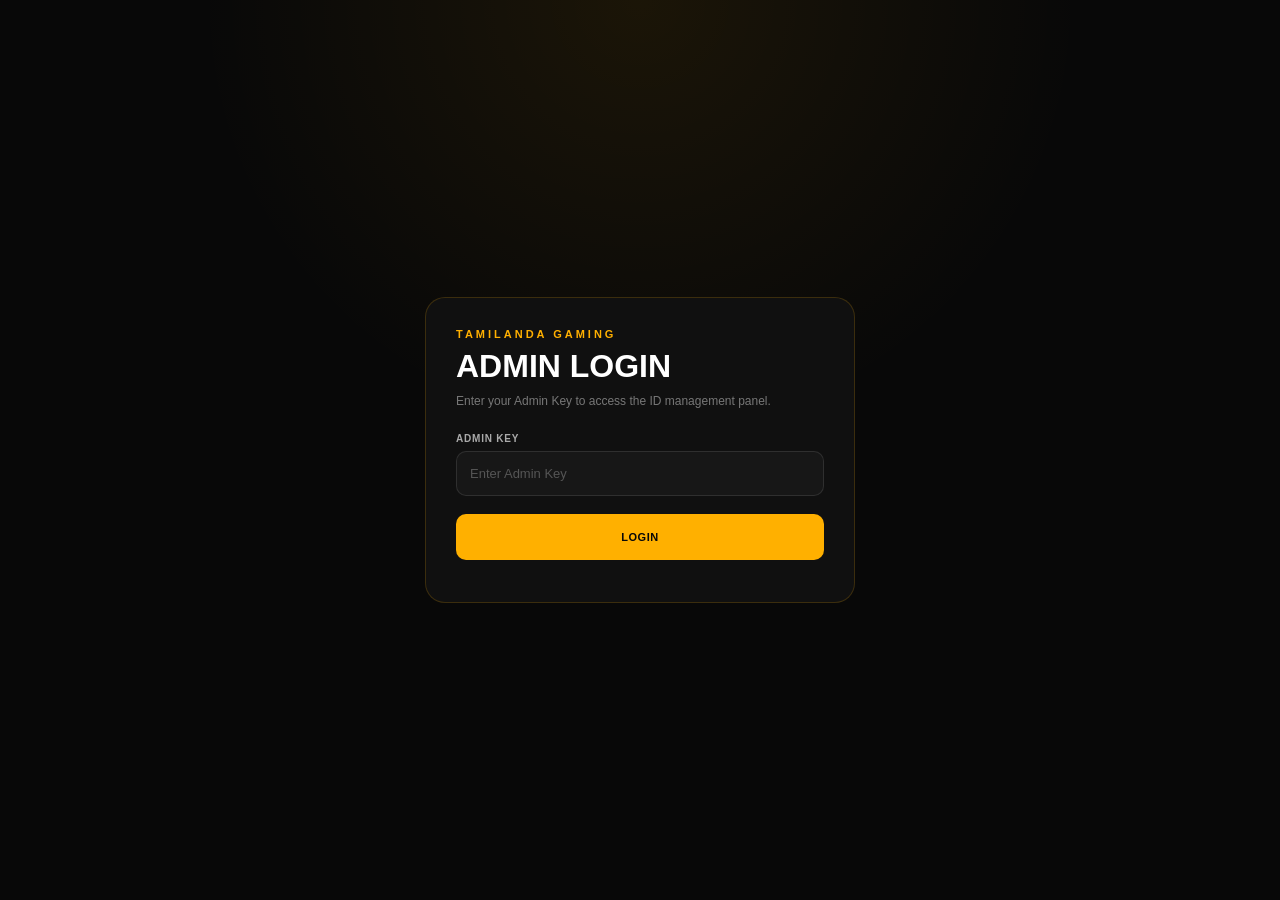
==== admin.html @ 713e5354 "Update admin.html" ====
<!DOCTYPE html>
<html lang="en">

<head>

<meta charset="UTF-8">

<meta
    name="viewport"
    content="width=device-width, initial-scale=1.0">

<title>Admin Panel | Tamilanda Gaming</title>

<style>

/* =========================================================
   RESET
========================================================= */

*{
    box-sizing:border-box;
    margin:0;
    padding:0;
}

html{
    scroll-behavior:smooth;
}

body{
    font-family:Arial,Helvetica,sans-serif;
    background:#080808;
    color:#fff;
    min-height:100vh;
}

.hidden{
    display:none!important;
}

/* =========================================================
   HEADER
========================================================= */

.admin-header{
    padding:18px 5%;

    display:flex;
    align-items:center;
    justify-content:space-between;

    background:#101010;

    border-bottom:
        1px solid rgba(255,176,0,.18);

    position:sticky;
    top:0;
    z-index:100;
}

.admin-brand{
    display:flex;
    align-items:center;
    gap:12px;
}

.admin-brand img{
    width:45px;
    height:45px;

    border-radius:50%;

    object-fit:contain;
}

.admin-brand strong{
    font-size:17px;
    letter-spacing:1px;
}

.admin-brand span{
    display:block;

    margin-top:4px;

    color:#ffb000;

    font-size:10px;
    font-weight:800;

    letter-spacing:2px;
}

.admin-title{
    color:#aaa;

    font-size:12px;
    font-weight:700;
}

/* =========================================================
   CONTAINER
========================================================= */

.admin-container{
    width:92%;
    max-width:900px;

    margin:40px auto 80px;
}

.page-heading{
    margin-bottom:30px;
}

.eyebrow{
    color:#ffb000;

    font-size:11px;
    font-weight:800;

    letter-spacing:3px;

    margin-bottom:10px;
}

h1{
    font-size:clamp(32px,6vw,55px);
    line-height:1;
}

.page-heading p{
    margin-top:12px;

    color:#777;

    font-size:13px;
    line-height:1.6;
}

/* =========================================================
   CARDS
========================================================= */

.admin-card{
    background:#101010;

    border:
        1px solid rgba(255,255,255,.08);

    border-radius:18px;

    padding:25px;

    margin-bottom:20px;
}

.card-title{
    color:#ffb000;

    font-size:12px;
    font-weight:900;

    letter-spacing:2px;

    margin-bottom:20px;
}

/* =========================================================
   FORM
========================================================= */

.form-grid{
    display:grid;

    grid-template-columns:
        repeat(2,1fr);

    gap:16px;
}

.field{
    display:flex;
    flex-direction:column;

    gap:7px;
}

label{
    color:#aaa;

    font-size:10px;
    font-weight:800;

    letter-spacing:.8px;

    text-transform:uppercase;
}

input,
select,
textarea{

    width:100%;

    border:
        1px solid rgba(255,255,255,.10);

    border-radius:10px;

    background:#171717;

    color:#fff;

    outline:none;

    font-family:inherit;
    font-size:13px;
}

input,
select{

    min-height:45px;

    padding:0 13px;
}

textarea{

    min-height:190px;

    padding:13px;

    resize:vertical;

    line-height:1.6;
}

input:focus,
select:focus,
textarea:focus{

    border-color:#ffb000;
}

input::placeholder,
textarea::placeholder{
    color:#555;
}

/* =========================================================
   STATUS SELECT
========================================================= */

.status-select{
    border-color:
        rgba(255,255,255,.12);
}

.status-select.available{
    color:#65d98a;
}

.status-select.sold{
    color:#ff7777;
}

/* =========================================================
   SHOWCASE SELECT
========================================================= */

.showcase-select{
    border-color:
        rgba(255,176,0,.25);
}

.showcase-select.yes{
    color:#ffb000;
}

.showcase-select.no{
    color:#777;
}

/* =========================================================
   IMAGE UPLOAD
========================================================= */

.image-grid{

    display:grid;

    grid-template-columns:
        repeat(3,1fr);

    gap:12px;
}

.image-box{

    padding:15px;

    border:
        1px dashed rgba(255,255,255,.12);

    border-radius:12px;

    background:#0d0d0d;
}

.image-box span{

    display:block;

    color:#777;

    font-size:9px;
    font-weight:800;

    margin-bottom:10px;
}

.image-box input[type="file"]{

    width:100%;

    min-height:auto;

    padding:8px;

    font-size:10px;

    background:#171717;

    border:
        1px solid rgba(255,255,255,.08);
}

.image-status{

    display:block;

    margin-top:8px;

    color:#666;

    font-size:9px;

    line-height:1.5;

    word-break:break-all;
}

.image-status.selected{
    color:#ffb000;
}

.image-status.uploaded{
    color:#65d98a;
}

.image-status.error{
    color:#ff7777;
}

/* =========================================================
   SHOWCASE IMAGE
========================================================= */

.showcase-image-box{

    padding:16px;

    margin-bottom:16px;

    border:
        1px dashed rgba(255,176,0,.30);

    border-radius:13px;

    background:
        rgba(255,176,0,.035);
}

.showcase-image-box > span{

    display:block;

    color:#ffb000;

    font-size:10px;
    font-weight:900;

    letter-spacing:.8px;

    margin-bottom:10px;
}

.showcase-preview{

    display:none;

    margin-top:12px;

    width:100%;

    max-height:260px;

    object-fit:cover;

    border-radius:10px;

    border:
        1px solid rgba(255,176,0,.18);
}

.showcase-preview.show{
    display:block;
}

.showcase-current{

    margin-top:9px;

    color:#65d98a;

    font-size:9px;

    line-height:1.5;

    word-break:break-all;
}

/* =========================================================
   HELP TEXT
========================================================= */

.help-text{

    margin-top:12px;

    color:#555;

    font-size:10px;

    line-height:1.7;
}

/* =========================================================
   BUTTONS
========================================================= */

.button-row{

    display:flex;

    gap:12px;

    flex-wrap:wrap;
}

button{

    min-height:46px;

    padding:0 22px;

    border-radius:10px;

    border:0;

    cursor:pointer;

    font-family:inherit;

    font-size:11px;
    font-weight:900;

    letter-spacing:.5px;
}

button:disabled{

    opacity:.5;

    cursor:not-allowed;
}

.save-btn{

    background:#ffb000;

    color:#080808;
}

.clear-btn{

    background:#1b1b1b;

    border:
        1px solid rgba(255,255,255,.10);

    color:#fff;
}

.logout-btn{

    background:#241414;

    border:
        1px solid rgba(255,60,60,.2);

    color:#ff7777;
}

/* =========================================================
   STATUS MESSAGE
========================================================= */

.status{

    margin-top:15px;

    padding:12px;

    border-radius:9px;

    background:
        rgba(255,176,0,.06);

    color:#ffb000;

    font-size:11px;

    line-height:1.5;

    display:none;

    white-space:pre-wrap;

    word-break:break-word;
}

.status.success{

    color:#65d98a;

    background:
        rgba(50,200,100,.07);
}

.status.error{

    color:#ff7777;

    background:
        rgba(255,50,50,.07);
}

/* =========================================================
   SAVED SEARCH
========================================================= */

.saved-search{

    display:flex;

    gap:10px;

    align-items:center;

    margin-bottom:12px;
}

.saved-search input{
    flex:1;
}

.saved-search-count{

    color:#777;

    font-size:11px;

    white-space:nowrap;
}

/* =========================================================
   SAVED LIST
========================================================= */

.saved-list{

    display:grid;

    gap:10px;
}

.saved-item{

    padding:15px;

    display:flex;

    align-items:center;

    justify-content:space-between;

    gap:15px;

    background:#151515;

    border:
        1px solid rgba(255,255,255,.07);

    border-radius:12px;

    transition:
        border-color .25s ease,
        transform .25s ease;
}

.saved-item:hover{

    border-color:
        rgba(255,176,0,.20);

    transform:
        translateY(-2px);
}

.saved-info{
    min-width:0;
}

.saved-info strong{

    display:block;

    font-size:13px;

    word-break:break-word;
}

.saved-info span{

    display:block;

    margin-top:5px;

    color:#777;

    font-size:10px;

    line-height:1.5;

    word-break:break-word;
}

.saved-actions{

    display:flex;

    gap:7px;

    align-items:center;

    flex-shrink:0;
}

.small-btn{

    min-height:36px;

    padding:0 13px;

    font-size:9px;
}

.edit-btn{

    background:
        rgba(255,176,0,.10);

    color:#ffb000;

    border:
        1px solid rgba(255,176,0,.2);
}

.delete-btn{

    background:
        rgba(255,50,50,.08);

    color:#ff7777;

    border:
        1px solid rgba(255,50,50,.15);
}

.visibility-btn{

    background:
        rgba(100,150,255,.08);

    color:#8db8ff;

    border:
        1px solid rgba(100,150,255,.15);
}

/* =========================================================
   BADGES
========================================================= */

.saved-status{

    display:inline-flex;

    align-items:center;

    gap:5px;

    margin-left:8px;

    padding:4px 7px;

    border-radius:6px;

    font-size:8px;
    font-weight:900;

    letter-spacing:.5px;
}

.saved-status.available{

    color:#65d98a;

    background:
        rgba(50,200,100,.08);

    border:
        1px solid rgba(50,200,100,.14);
}

.saved-status.sold{

    color:#ff7777;

    background:
        rgba(255,50,50,.08);

    border:
        1px solid rgba(255,50,50,.14);
}

.showcase-badge{

    display:inline-flex;

    margin-left:7px;

    padding:4px 7px;

    border-radius:6px;

    color:#ffb000;

    background:
        rgba(255,176,0,.08);

    border:
        1px solid rgba(255,176,0,.14);

    font-size:8px;
    font-weight:900;
}

/* =========================================================
   EMPTY
========================================================= */

.empty{

    padding:30px;

    text-align:center;

    color:#555;

    font-size:12px;
}

/* =========================================================
   REVIEWS
========================================================= */

.review-preview-box{

    display:none;

    margin-top:12px;

    padding:12px;

    border-radius:12px;

    background:#0d0d0d;

    border:
        1px solid rgba(255,255,255,.07);
}

.review-preview-box.show{
    display:block;
}

.review-preview-box img{

    display:block;

    width:100%;

    max-height:420px;

    object-fit:contain;

    border-radius:9px;

    background:#080808;
}

.review-stars{

    display:flex;

    gap:5px;

    margin-top:8px;
}

.review-star{

    font-size:25px;

    cursor:pointer;

    color:#444;

    transition:
        color .15s ease,
        transform .15s ease;
}

.review-star.active{

    color:#ffb000;

    transform:scale(1.05);
}

.review-card{

    display:flex;

    gap:15px;

    align-items:flex-start;
}

.review-thumb{

    width:80px;

    height:80px;

    flex-shrink:0;

    border-radius:9px;

    object-fit:cover;

    background:#080808;

    border:
        1px solid rgba(255,255,255,.08);
}

.review-meta{
    min-width:0;
}

.review-meta strong{

    display:block;

    font-size:13px;

    word-break:break-word;
}

.review-rating{

    margin-top:5px;

    color:#ffb000;

    font-size:12px;
}

.review-visibility{

    margin-top:5px;

    color:#65d98a;

    font-size:9px;

    font-weight:800;
}

.review-visibility.hidden-review{
    color:#777;
}

/* =========================================================
   LOGIN
========================================================= */

.login-screen{

    min-height:100vh;

    display:flex;

    align-items:center;

    justify-content:center;

    padding:20px;

    background:

        radial-gradient(
            circle at 50% 0%,
            rgba(255,176,0,.08),
            transparent 40%
        ),

        #080808;
}

.login-box{

    width:100%;

    max-width:430px;

    background:#101010;

    border:
        1px solid rgba(255,176,0,.18);

    border-radius:20px;

    padding:30px;
}

.login-box h1{

    font-size:32px;

    margin-bottom:10px;
}

.login-box p{

    color:#777;

    font-size:12px;

    line-height:1.6;

    margin-bottom:22px;
}

.login-btn{

    width:100%;

    background:#ffb000;

    color:#080808;
}

.login-status{

    margin-top:12px;

    color:#ff7777;

    font-size:11px;

    text-align:center;

    line-height:1.5;
}

/* =========================================================
   MOBILE
========================================================= */

@media(max-width:650px){

    .admin-header{

        padding:13px 4%;
    }

    .admin-title{
        display:none;
    }

    .admin-container{

        width:92%;

        margin-top:30px;
    }

    .admin-card{

        padding:18px;
    }

    .form-grid{

        grid-template-columns:1fr;
    }

    .image-grid{

        grid-template-columns:1fr;
    }

    .saved-item{

        align-items:flex-start;

        flex-direction:column;
    }

    .saved-actions{

        width:100%;
    }

    .small-btn{

        flex:1;
    }

    .review-card{

        flex-direction:column;
    }

    .review-thumb{

        width:100%;

        height:180px;
    }

    .button-row button{

        flex:1;
    }

    .saved-search{

        align-items:stretch;

        flex-direction:column;
    }

    .saved-search-count{

        text-align:right;
    }

}

</style>

</head>


<body>


<!-- =====================================================
     LOGIN SCREEN
===================================================== -->

<section
    id="loginScreen"
    class="login-screen">

    <div class="login-box">

        <div class="eyebrow">
            TAMILANDA GAMING
        </div>

        <h1>
            ADMIN LOGIN
        </h1>

        <p>
            Enter your Admin Key to access
            the ID management panel.
        </p>

        <div class="field">

            <label>
                ADMIN KEY
            </label>

            <input
                type="password"
                id="adminKey"
                placeholder="Enter Admin Key"
                autocomplete="off">

        </div>

        <br>

        <button
            class="login-btn"
            id="loginBtn">

            LOGIN

        </button>

        <div
            id="loginStatus"
            class="login-status">
        </div>

    </div>

</section>


<!-- =====================================================
     ADMIN PANEL
===================================================== -->

<div
    id="adminPanel"
    class="hidden">


<header class="admin-header">

    <div class="admin-brand">

        <img
            src="assets/ic_launcher.png"
            alt="Tamilanda Gaming">

        <div>

            <strong>
                TAMILANDA
            </strong>

            <span>
                GAMING ADMIN
            </span>

        </div>

    </div>

    <div class="admin-title">
        ID MANAGEMENT PANEL
    </div>

</header>


<main class="admin-container">


<section class="page-heading">

    <div class="eyebrow">
        TAMILANDA GAMING
    </div>

    <h1>
        ID
        <span style="color:#ffb000;">
            MANAGEMENT
        </span>
    </h1>

    <p>
        Create, edit and manage your
        Free Fire ID listings.
    </p>

</section>


<!-- =====================================================
     01 ID INFORMATION
===================================================== -->

<section class="admin-card">

<div class="card-title">
    01 — ID INFORMATION
</div>


<div class="form-grid">


<div class="field">

<label>
    ID NUMBER
</label>

<input
    type="text"
    id="idNumber"
    placeholder="001">

</div>


<div class="field">

<label>
    ID NAME
</label>

<input
    type="text"
    id="idName"
    placeholder="Golden Elite #001">

</div>


<div class="field">

<label>
    PRICE
</label>

<input
    type="number"
    id="idPrice"
    placeholder="50000">

</div>


<div class="field">

<label>
    LEVEL
</label>

<input
    type="number"
    id="idLevel"
    placeholder="90">

</div>


<div class="field">

<label>
    PRIME
</label>

<input
    type="text"
    id="idPrime"
    placeholder="8">

</div>


<div class="field">

<label>
    VAULT
</label>

<input
    type="text"
    id="idVault"
    placeholder="600+">

</div>


<div class="field">

<label>
    CATEGORY
</label>

<select id="idCategory">

    <option value="golden">
        Golden Elites
    </option>

    <option value="high">
        High Level
    </option>

    <option value="starter">
        Starter IDs
    </option>

    <option value="mid">
        Mid Range IDs
    </option>

    <option value="hot">
        Hot IDs
    </option>

</select>

</div>


<div class="field">

<label>
    BADGE
</label>

<input
    type="text"
    id="idBadge"
    placeholder="GOLDEN ELITE">

</div>


<div class="field">

<label>
    POPULAR SCORE
</label>

<input
    type="number"
    id="idPopular"
    placeholder="95">

</div>


<div class="field">

<label>
    TAGS
</label>

<input
    type="text"
    id="idTags"
    placeholder="RARE ITEMS, OLD ACCOUNT, PREMIUM">

</div>


<div class="field">

<label>
    AVAILABILITY STATUS
</label>

<select
    id="idStatus"
    class="status-select">

    <option value="available">
        🟢 AVAILABLE
    </option>

    <option value="sold">
        🔴 SOLD
    </option>

</select>

</div>


<!-- SHOWCASE -->

<div class="field">

<label>
    FEATURE ON HOMEPAGE SHOWCASE
</label>

<select
    id="idShowcase"
    class="showcase-select">

    <option value="yes">
        ⭐ YES — SHOW ON HOMEPAGE
    </option>

    <option value="no">
        NO
    </option>

</select>

</div>


</div>


<p class="help-text">

    ⭐ YES = This ID can appear in the homepage showcase slider.<br>
    ⭐ NO = This ID will not appear in the homepage showcase.

</p>

</section>


<!-- =====================================================
     02 ID IMAGES
===================================================== -->

<section class="admin-card">

<div class="card-title">
    02 — ID IMAGES
</div>


<!-- SHOWCASE HERO IMAGE -->

<div
    class="showcase-image-box">

    <span>
        ⭐ HOMEPAGE HERO SHOWCASE IMAGE
    </span>

    <input
        type="file"
        id="showcaseImageFile"
        accept="image/*">

    <small
        class="image-status"
        id="showcaseImageStatus">

        No showcase image selected

    </small>

    <img
        id="showcasePreview"
        class="showcase-preview"
        alt="Showcase Preview">

    <div
        id="showcaseCurrent"
        class="showcase-current">
    </div>

</div>


<div class="image-grid">


<div class="image-box">

<span>
    IMAGE 1 — MAIN / CARD
</span>

<input
    type="file"
    id="imageFile1"
    accept="image/*">

<small
    class="image-status"
    id="imageStatus1">

    No image selected

</small>

</div>


<div class="image-box">

<span>
    IMAGE 2
</span>

<input
    type="file"
    id="imageFile2"
    accept="image/*">

<small
    class="image-status"
    id="imageStatus2">

    No image selected

</small>

</div>


<div class="image-box">

<span>
    IMAGE 3
</span>

<input
    type="file"
    id="imageFile3"
    accept="image/*">

<small
    class="image-status"
    id="imageStatus3">

    No image selected

</small>

</div>


<div class="image-box">

<span>
    IMAGE 4
</span>

<input
    type="file"
    id="imageFile4"
    accept="image/*">

<small
    class="image-status"
    id="imageStatus4">

    No image selected

</small>

</div>


<div class="image-box">

<span>
    IMAGE 5
</span>

<input
    type="file"
    id="imageFile5"
    accept="image/*">

<small
    class="image-status"
    id="imageStatus5">

    No image selected

</small>

</div>


<div class="image-box">

<span>
    IMAGE 6
</span>

<input
    type="file"
    id="imageFile6"
    accept="image/*">

<small
    class="image-status"
    id="imageStatus6">

    No image selected

</small>

</div>


</div>


<p class="help-text">

    📷 Image 1 = Main / Card image.<br>
    📷 Image 2–6 = View ID gallery images.<br>
    ⭐ Showcase image = Homepage hero slider image.<br>
    🚀 File name, folder and GitHub path are created automatically.

</p>

</section>


<!-- =====================================================
     03 DESCRIPTION
===================================================== -->

<section class="admin-card">

<div class="card-title">
    03 — DESCRIPTION / TYPING / ABOUT
</div>

<div class="field">

<label>
    THIS ID'S DESCRIPTION
</label>

<textarea
    id="idDescription"
    placeholder="Type this particular ID's description here..."></textarea>

</div>

<p class="help-text">

    This description belongs only to this ID.

</p>

</section>


<!-- =====================================================
     04 SAVE ID
===================================================== -->

<section class="admin-card">

<div class="card-title">
    04 — SAVE ID
</div>


<div class="button-row">

<button
    class="save-btn"
    id="saveBtn">

    SAVE ID

</button>


<button
    class="clear-btn"
    id="clearBtn">

    CLEAR FORM

</button>


<button
    class="logout-btn"
    id="logoutBtn">

    LOGOUT

</button>

</div>


<div
    class="status"
    id="status">
</div>

</section>


<!-- =====================================================
     05 SAVED IDS
===================================================== -->

<section class="admin-card">

<div class="card-title">
    05 — SAVED IDS
</div>


<div class="saved-search">

<input
    type="search"
    id="savedSearch"
    placeholder="🔍 Search by ID number or ID name..."
    autocomplete="off">

<div
    class="saved-search-count"
    id="savedSearchCount">

    0 IDs

</div>

</div>


<div
    class="saved-list"
    id="savedList">

    <div class="empty">
        Loading IDs...
    </div>

</div>

</section>


<!-- =====================================================
     06 CUSTOMER REVIEWS
===================================================== -->

<section class="admin-card">

<div class="card-title">
    06 — CUSTOMER REVIEWS
</div>


<div class="form-grid">


<div class="field">

<label>
    BUYER NAME
</label>

<input
    type="text"
    id="reviewBuyerName"
    placeholder="Buyer Name">

</div>


<div class="field">

<label>
    RATING
</label>

<select id="reviewRating">

    <option value="5">
        ⭐⭐⭐⭐⭐ — 5
    </option>

    <option value="4">
        ⭐⭐⭐⭐ — 4
    </option>

    <option value="3">
        ⭐⭐⭐ — 3
    </option>

    <option value="2">
        ⭐⭐ — 2
    </option>

    <option value="1">
        ⭐ — 1
    </option>

</select>

</div>


</div>


<div
    class="field"
    style="margin-top:16px;">

<label>
    REVIEW SCREENSHOT
</label>

<input
    type="file"
    id="reviewImageFile"
    accept="image/*">

<small
    class="image-status"
    id="reviewImageStatus">

    No review screenshot selected

</small>

</div>


<div
    id="reviewPreviewBox"
    class="review-preview-box">

<img
    id="reviewPreviewImg"
    alt="Review Preview">

</div>


<div
    class="button-row"
    style="margin-top:16px;">

<button
    class="save-btn"
    id="saveReviewBtn">

    ADD REVIEW

</button>


<button
    class="clear-btn"
    id="clearReviewBtn">

    CLEAR

</button>

</div>


<div
    class="status"
    id="reviewStatus">
</div>

</section>


<!-- =====================================================
     07 SAVED REVIEWS
===================================================== -->

<section class="admin-card">

<div class="card-title">
    07 — SAVED REVIEWS
</div>


<div class="saved-search">

<input
    type="search"
    id="reviewSearch"
    placeholder="🔍 Search buyer name..."
    autocomplete="off">

<div
    class="saved-search-count"
    id="reviewSearchCount">

    0 Reviews

</div>

</div>


<div
    class="saved-list"
    id="reviewList">

    <div class="empty">
        Loading reviews...
    </div>

</div>

</section>


</main>

</div>


<script>

/* =========================================================
   WORKER
========================================================= */

const WORKER_URL =
    "https://long-glade-ef77.tamilandaoffcyt.workers.dev";


let ADMIN_KEY = "";

let editingId = null;

let allSavedIDs = [];

let savedSearchTerm = "";

let allReviews = [];

let reviewSearchTerm = "";


/* =========================================================
   API REQUEST
========================================================= */

async function apiRequest(
    path,
    options = {}
){

    const headers = {

        "Content-Type":
            "application/json",

        ...(options.headers || {})

    };


    if(ADMIN_KEY){

        headers["X-Admin-Key"] =
            ADMIN_KEY;

    }


    const response =
        await fetch(
            WORKER_URL + path,
            {
                ...options,
                headers:headers
            }
        );


    let data = {};


    try{

        data =
            await response.json();

    }catch(error){

        data = {};

    }


    if(!response.ok){

        throw new Error(

            data.details ||
            data.error ||
            `Request failed (${response.status})`

        );

    }


    return data;

}


/* =========================================================
   LOGIN
========================================================= */

document
.getElementById("loginBtn")
.addEventListener(
"click",
async function(){

    const key =
        document
        .getElementById("adminKey")
        .value
        .trim();


    const status =
        document
        .getElementById("loginStatus");


    if(!key){

        status.textContent =
            "Please enter Admin Key.";

        return;

    }


    const button =
        document
        .getElementById("loginBtn");


    button.disabled =
        true;

    button.textContent =
        "CHECKING...";


    try{

        const response =
            await fetch(
                WORKER_URL +
                "/api/admin/login",
                {
                    method:"POST",

                    headers:{
                        "Content-Type":
                            "application/json"
                    },

                    body:
                        JSON.stringify({
                            key:key
                        })
                }
            );


        let data = {};


        try{

            data =
                await response.json();

        }catch(error){

            data = {};

        }


        if(
            !response.ok ||
            !data.success
        ){

            throw new Error(

                data.details ||
                data.error ||
                "Invalid Admin Key"

            );

        }


        ADMIN_KEY =
            key;


        sessionStorage.setItem(
            "tamilanda_admin_key",
            ADMIN_KEY
        );


        document
        .getElementById("loginScreen")
        .classList
        .add("hidden");


        document
        .getElementById("adminPanel")
        .classList
        .remove("hidden");


        status.textContent =
            "";


        await loadIDs();

        await loadReviews();


    }catch(error){

        ADMIN_KEY =
            "";

        status.textContent =
            error.message ||
            "Login failed.";

    }


    button.disabled =
        false;

    button.textContent =
        "LOGIN";

});


/* =========================================================
   ENTER TO LOGIN
========================================================= */

document
.getElementById("adminKey")
.addEventListener(
"keydown",
function(event){

    if(event.key === "Enter"){

        document
        .getElementById("loginBtn")
        .click();

    }

});


/* =========================================================
   LOAD IDS
========================================================= */

async function loadIDs(){

    const list =
        document
        .getElementById("savedList");


    list.innerHTML =
        '<div class="empty">Loading IDs...</div>';


    try{

        const result =
            await apiRequest(
                "/api/ids"
            );


        const ids =
            Array.isArray(result)

                ? result

                : (
                    result.ids ||
                    result.data ||
                    []
                );


        allSavedIDs =
            ids;


        renderIDs(ids);


    }catch(error){

        list.innerHTML =

            '<div class="empty">' +

            '<strong>Failed to load IDs.</strong>' +

            '<br><br>' +

            escapeHTML(
                error.message
            ) +

            '</div>';

    }

}


/* =========================================================
   GET FORM DATA
========================================================= */

function getFormData(){

    return {

        id:
            document
            .getElementById("idNumber")
            .value
            .trim(),


        name:
            document
            .getElementById("idName")
            .value
            .trim(),


        price:
            Number(
                document
                .getElementById("idPrice")
                .value ||
                0
            ),


        level:
            Number(
                document
                .getElementById("idLevel")
                .value ||
                0
            ),


        prime:
            document
            .getElementById("idPrime")
            .value
            .trim(),


        vault:
            document
            .getElementById("idVault")
            .value
            .trim(),


        category:
            document
            .getElementById("idCategory")
            .value,


        badge:
            document
            .getElementById("idBadge")
            .value
            .trim(),


        popular:
            Number(
                document
                .getElementById("idPopular")
                .value ||
                0
            ),


        status:
            document
            .getElementById("idStatus")
            .value,


        showcase:
            document
            .getElementById("idShowcase")
            .value,


        images:[],


        description:
            document
            .getElementById("idDescription")
            .value,


        tags:
            document
            .getElementById("idTags")
            .value
            .split(",")

            .map(
                tag =>
                    tag.trim()
            )

            .filter(Boolean)

    };

}


/* =========================================================
   STATUS SELECT COLOR
========================================================= */

document
.getElementById("idStatus")
.addEventListener(
"change",
updateStatusSelectColor
);


function updateStatusSelectColor(){

    const select =
        document
        .getElementById("idStatus");


    select.classList.remove(
        "available",
        "sold"
    );


    select.classList.add(
        select.value
    );

}


/* =========================================================
   SHOWCASE SELECT COLOR
========================================================= */

document
.getElementById("idShowcase")
.addEventListener(
"change",
updateShowcaseSelectColor
);


function updateShowcaseSelectColor(){

    const select =
        document
        .getElementById("idShowcase");


    select.classList.remove(
        "yes",
        "no"
    );


    select.classList.add(
        select.value
    );

}


updateStatusSelectColor();

updateShowcaseSelectColor();


/* =========================================================
   IMAGE FILE STATUS
========================================================= */

for(
    let number = 1;
    number <= 6;
    number++
){

    document
    .getElementById(
        "imageFile" +
        number
    )
    .addEventListener(
        "change",
        function(){

            const file =
                this.files[0];


            const status =
                document
                .getElementById(
                    "imageStatus" +
                    number
                );


            if(!file){

                status.textContent =
                    "No image selected";

                status.className =
                    "image-status";

                return;

            }


            status.textContent =
                "✓ Selected: " +
                file.name;


            status.className =
                "image-status selected";

        }
    );

}


/* =========================================================
   SHOWCASE FILE STATUS + PREVIEW
========================================================= */

document
.getElementById("showcaseImageFile")
.addEventListener(
"change",
function(){

    const file =
        this.files[0];


    const status =
        document
        .getElementById(
            "showcaseImageStatus"
        );


    const preview =
        document
        .getElementById(
            "showcasePreview"
        );


    if(!file){

        status.textContent =
            "No showcase image selected";

        status.className =
            "image-status";


        preview.src =
            "";

        preview.classList.remove(
            "show"
        );

        return;

    }


    status.textContent =
        "✓ Selected: " +
        file.name;


    status.className =
        "image-status selected";


    const reader =
        new FileReader();


    reader.onload =
        function(event){

            preview.src =
                event.target.result;

            preview.classList.add(
                "show"
            );

        };


    reader.readAsDataURL(file);

});


/* =========================================================
   GET IMAGE FILE
========================================================= */

function getImageFile(
    number
){

    return document
        .getElementById(
            "imageFile" +
            number
        )
        .files[0] || null;

}


/* =========================================================
   COMPRESS IMAGE
========================================================= */

function compressImage(
    file
){

    return new Promise(
    function(resolve,reject){

        const reader =
            new FileReader();


        reader.onload =
            function(event){

                const image =
                    new Image();


                image.onload =
                    function(){

                        const maxWidth =
                            1600;

                        const maxHeight =
                            1600;


                        let width =
                            image.width;

                        let height =
                            image.height;


                        if(
                            width >
                            maxWidth
                        ){

                            height =
                                height *
                                maxWidth /
                                width;

                            width =
                                maxWidth;

                        }


                        if(
                            height >
                            maxHeight
                        ){

                            width =
                                width *
                                maxHeight /
                                height;

                            height =
                                maxHeight;

                        }


                        const canvas =
                            document
                            .createElement(
                                "canvas"
                            );


                        canvas.width =
                            Math.round(
                                width
                            );


                        canvas.height =
                            Math.round(
                                height
                            );


                        const ctx =
                            canvas
                            .getContext(
                                "2d"
                            );


                        ctx.drawImage(
                            image,
                            0,
                            0,
                            canvas.width,
                            canvas.height
                        );


                        const base64 =
                            canvas.toDataURL(
                                "image/jpeg",
                                0.82
                            );


                        resolve(
                            base64
                        );

                    };


                image.onerror =
                    function(){

                        reject(
                            new Error(
                                "Could not read image."
                            )
                        );

                    };


                image.src =
                    event.target.result;

            };


        reader.onerror =
            function(){

                reject(
                    new Error(
                        "Could not read file."
                    )
                );

            };


        reader.readAsDataURL(
            file
        );

    });

}


/* =========================================================
   UPLOAD NORMAL ID IMAGE
========================================================= */

async function uploadOneImage(
    id,
    imageNumber,
    file
){

    const status =
        document
        .getElementById(
            "imageStatus" +
            imageNumber
        );


    status.textContent =
        "Compressing image...";


    status.className =
        "image-status selected";


    const base64 =
        await compressImage(
            file
        );


    status.textContent =
        "Uploading to GitHub...";


    const result =
        await apiRequest(
            "/api/images",
            {
                method:"POST",

                body:
                    JSON.stringify({

                        id:id,

                        imageNumber:
                            imageNumber,

                        imageData:
                            base64

                    })
            }
        );


    status.textContent =
        "✓ Uploaded: " +
        result.path;


    status.className =
        "image-status uploaded";


    return result.path;

}


/* =========================================================
   UPLOAD SELECTED ID IMAGES
========================================================= */

async function uploadSelectedImages(
    id,
    existingImages
){

    const images =
        Array.isArray(
            existingImages
        )

            ? [...existingImages]

            : [];


    for(
        let number = 1;
        number <= 6;
        number++
    ){

        const file =
            getImageFile(
                number
            );


        if(!file){
            continue;
        }


        const path =
            await uploadOneImage(
                id,
                number,
                file
            );


        images[
            number - 1
        ] =
            path;

    }


    return images.filter(
        Boolean
    );

}


/* =========================================================
   UPLOAD SHOWCASE IMAGE
=========================================================

   IMPORTANT:
   This uses the dedicated Worker endpoint:

   POST /api/showcase-image

   The Worker must support this endpoint.
========================================================= */

async function uploadShowcaseImage(
    id,
    file
){

    if(!file){
        return null;
    }


    const status =
        document
        .getElementById(
            "showcaseImageStatus"
        );


    status.textContent =
        "Compressing showcase image...";


    status.className =
        "image-status selected";


    const base64 =
        await compressImage(
            file
        );


    status.textContent =
        "Uploading showcase image...";


    const result =
        await apiRequest(
            "/api/showcase-image",
            {
                method:"POST",

                body:
                    JSON.stringify({

                        id:id,

                        imageData:
                            base64

                    })
            }
        );


    status.textContent =
        "✓ Showcase uploaded: " +
        result.path;


    status.className =
        "image-status uploaded";


    return result.path;

}


/* =========================================================
   SAVE / UPDATE ID
========================================================= */

document
.getElementById("saveBtn")
.addEventListener(
"click",
async function(){

    const data =
        getFormData();


    if(!data.id){

        showStatus(
            "Please enter ID Number.",
            "error"
        );

        return;

    }


    if(!data.name){

        showStatus(
            "Please enter ID Name.",
            "error"
        );

        return;

    }


    const button =
        document
        .getElementById(
            "saveBtn"
        );


    button.disabled =
        true;


    const isEditing =
        Boolean(
            editingId
        );


    try{

        let existingImages =
            [];


        let existingShowcaseImage =
            "";


        /* =================================================
           GET EXISTING DATA
        ================================================= */

        if(isEditing){

            const oldData =
                await apiRequest(

                    "/api/ids/" +

                    encodeURIComponent(
                        editingId
                    )

                );


            existingImages =
                Array.isArray(
                    oldData.images
                )

                    ? oldData.images

                    : [];


            existingShowcaseImage =
                oldData.showcaseImage ||
                oldData.showcase_image ||
                "";

        }


        button.textContent =
            "SAVING DATA...";


        /* =================================================
           NEW ID
        ================================================= */

        if(!isEditing){

            await apiRequest(
                "/api/ids",
                {
                    method:"POST",

                    body:
                        JSON.stringify(
                            data
                        )
                }
            );

        }


        /* =================================================
           NORMAL IMAGES
        ================================================= */

        const hasImages =
            [1,2,3,4,5,6]
            .some(
                number =>
                    getImageFile(
                        number
                    )
            );


        if(hasImages){

            button.textContent =
                "UPLOADING IMAGES...";


            data.images =
                await uploadSelectedImages(
                    data.id,
                    existingImages
                );

        }else{

            data.images =
                existingImages;

        }


        /* =================================================
           SHOWCASE IMAGE
        ================================================= */

        const showcaseFile =
            document
            .getElementById(
                "showcaseImageFile"
            )
            .files[0] || null;


        if(showcaseFile){

            button.textContent =
                "UPLOADING SHOWCASE...";


            const showcasePath =
                await uploadShowcaseImage(
                    data.id,
                    showcaseFile
                );


            if(showcasePath){

                data.showcaseImage =
                    showcasePath;

            }

        }else{

            data.showcaseImage =
                existingShowcaseImage;

        }


        /* =================================================
           UPDATE DATABASE
        ================================================= */

        if(isEditing){

            await apiRequest(

                "/api/ids/" +

                encodeURIComponent(
                    editingId
                ),

                {
                    method:"PUT",

                    body:
                        JSON.stringify(
                            data
                        )
                }

            );

        }else{

            await apiRequest(

                "/api/ids/" +

                encodeURIComponent(
                    data.id
                ),

                {
                    method:"PUT",

                    body:
                        JSON.stringify(
                            data
                        )
                }

            );

        }


        showStatus(

            isEditing

                ? "✓ ID updated successfully!"

                : "✓ ID saved successfully!",

            "success"

        );


        clearForm();


        await loadIDs();


    }catch(error){

        console.error(
            error
        );


        showStatus(

            "SAVE FAILED\n\n" +
            error.message,

            "error"

        );

    }


    button.disabled =
        false;


    button.textContent =
        "SAVE ID";

});


/* =========================================================
   EDIT ID
========================================================= */

async function editID(
    id
){

    try{

        const data =
            await apiRequest(

                "/api/ids/" +

                encodeURIComponent(
                    id
                )

            );


        editingId =
            id;


        document
        .getElementById("idNumber")
        .value =
            data.id || id;


        document
        .getElementById("idName")
        .value =
            data.name || "";


        document
        .getElementById("idPrice")
        .value =
            data.price || "";


        document
        .getElementById("idLevel")
        .value =
            data.level || "";


        document
        .getElementById("idPrime")
        .value =
            data.prime || "";


        document
        .getElementById("idVault")
        .value =
            data.vault || "";


        document
        .getElementById("idCategory")
        .value =
            data.category ||
            "golden";


        document
        .getElementById("idBadge")
        .value =
            data.badge || "";


        document
        .getElementById("idPopular")
        .value =
            data.popular ||
            data.popularScore ||
            "";


        document
        .getElementById("idStatus")
        .value =
            data.status ||
            "available";


        document
        .getElementById("idShowcase")
        .value =
            data.showcase ||
            "no";


        document
        .getElementById("idDescription")
        .value =
            data.description ||
            "";


        document
        .getElementById("idTags")
        .value =

            Array.isArray(
                data.tags
            )

                ? data.tags.join(", ")

                : "";


        updateStatusSelectColor();

        updateShowcaseSelectColor();


        /* =================================================
           NORMAL IMAGE STATUS
        ================================================= */

        for(
            let number = 1;
            number <= 6;
            number++
        ){

            const status =
                document
                .getElementById(
                    "imageStatus" +
                    number
                );


            const path =
                data.images?.[
                    number - 1
                ];


            document
            .getElementById(
                "imageFile" +
                number
            )
            .value =
                "";


            if(path){

                status.textContent =
                    "Current: " +
                    path;


                status.className =
                    "image-status uploaded";

            }else{

                status.textContent =
                    "No image uploaded";


                status.className =
                    "image-status";

            }

        }


        /* =================================================
           SHOWCASE CURRENT IMAGE
        ================================================= */

        document
        .getElementById(
            "showcaseImageFile"
        )
        .value =
            "";


        const showcaseStatus =
            document
            .getElementById(
                "showcaseImageStatus"
            );


        const showcaseCurrent =
            document
            .getElementById(
                "showcaseCurrent"
            );


        const showcasePreview =
            document
            .getElementById(
                "showcasePreview"
            );


        showcasePreview.src =
            "";

        showcasePreview.classList.remove(
            "show"
        );


        const showcasePath =
            data.showcaseImage ||
            data.showcase_image ||
            "";


        if(showcasePath){

            showcaseStatus.textContent =
                "Current showcase image exists";


            showcaseStatus.className =
                "image-status uploaded";


            showcaseCurrent.textContent =
                "Current: " +
                showcasePath;

        }else{

            showcaseStatus.textContent =
                "No showcase image uploaded";


            showcaseStatus.className =
                "image-status";


            showcaseCurrent.textContent =
                "";

        }


        document
        .getElementById("saveBtn")
        .textContent =
            "UPDATE ID";


        window.scrollTo({

            top:0,

            behavior:"smooth"

        });


    }catch(error){

        showStatus(

            error.message ||
            "Failed to load ID.",

            "error"

        );

    }

}


/* =========================================================
   DELETE ID
========================================================= */

async function deleteID(
    id
){

    const confirmed =
        confirm(
            "Delete ID " +
            id +
            "?"
        );


    if(!confirmed){
        return;
    }


    try{

        await apiRequest(

            "/api/ids/" +

            encodeURIComponent(
                id
            ),

            {
                method:"DELETE"
            }

        );


        showStatus(

            "✓ ID deleted successfully.",

            "success"

        );


        await loadIDs();


    }catch(error){

        showStatus(

            error.message ||
            "Failed to delete ID.",

            "error"

        );

    }

}


/* =========================================================
   RENDER IDS
========================================================= */

function renderIDs(
    ids
){

    const list =
        document
        .getElementById(
            "savedList"
        );


    const term =
        savedSearchTerm
        .toLowerCase()
        .trim();


    const filteredIDs =
        term

            ? ids.filter(
                function(data){

                    return

                        String(
                            data.id || ""
                        )
                        .toLowerCase()
                        .includes(term)

                        ||

                        String(
                            data.name || ""
                        )
                        .toLowerCase()
                        .includes(term);

                }
            )

            : ids;


    const count =
        document
        .getElementById(
            "savedSearchCount"
        );


    count.textContent =

        filteredIDs.length +

        " ID" +

        (
            filteredIDs.length === 1
                ? ""
                : "s"
        );


    if(!filteredIDs.length){

        list.innerHTML =

            '<div class="empty">' +

            (
                term

                    ? "No matching IDs found."

                    : "No IDs added yet."
            )

            +

            '</div>';

        return;

    }


    list.innerHTML =
        "";


    filteredIDs.forEach(
    function(data){

        const item =
            document
            .createElement(
                "div"
            );


        item.className =
            "saved-item";


        const info =
            document
            .createElement(
                "div"
            );


        info.className =
            "saved-info";


        const strong =
            document
            .createElement(
                "strong"
            );


        strong.textContent =
            data.name ||
            "Unnamed ID";


        /* STATUS */

        const status =
            String(
                data.status ||
                "available"
            )
            .toLowerCase();


        const statusBadge =
            document
            .createElement(
                "span"
            );


        statusBadge.className =
            "saved-status " +

            (
                status === "sold"

                    ? "sold"

                    : "available"
            );


        statusBadge.textContent =

            status === "sold"

                ? "🔴 SOLD"

                : "🟢 AVAILABLE";


        strong.appendChild(
            statusBadge
        );


        /* SHOWCASE */

        if(
            String(
                data.showcase || ""
            )
            .toLowerCase()
            ===
            "yes"
        ){

            const showcaseBadge =
                document
                .createElement(
                    "span"
                );


            showcaseBadge.className =
                "showcase-badge";


            showcaseBadge.textContent =
                "⭐ SHOWCASE";


            strong.appendChild(
                showcaseBadge
            );

        }


        const span =
            document
            .createElement(
                "span"
            );


        span.textContent =

            "ID " +

            (data.id || "-") +

            " • ₹" +

            Number(
                data.price || 0
            )
            .toLocaleString(
                "en-IN"
            ) +

            " • Level " +

            (data.level || "-");


        info.appendChild(
            strong
        );


        info.appendChild(
            span
        );


        const actions =
            document
            .createElement(
                "div"
            );


        actions.className =
            "saved-actions";


        const edit =
            document
            .createElement(
                "button"
            );


        edit.className =
            "small-btn edit-btn";


        edit.textContent =
            "EDIT";


        edit.onclick =
            function(){

                editID(
                    data.id
                );

            };


        const del =
            document
            .createElement(
                "button"
            );


        del.className =
            "small-btn delete-btn";


        del.textContent =
            "DELETE";


        del.onclick =
            function(){

                deleteID(
                    data.id
                );

            };


        actions.appendChild(
            edit
        );


        actions.appendChild(
            del
        );


        item.appendChild(
            info
        );


        item.appendChild(
            actions
        );


        list.appendChild(
            item
        );

    });

}


/* =========================================================
   SAVED ID SEARCH
========================================================= */

document
.getElementById("savedSearch")
.addEventListener(
"input",
function(event){

    savedSearchTerm =
        event.target.value;


    renderIDs(
        allSavedIDs
    );

});


/* =========================================================
   CLEAR ID FORM
========================================================= */

document
.getElementById("clearBtn")
.addEventListener(
"click",
clearForm
);


function clearForm(){

    const ids = [

        "idNumber",
        "idName",
        "idPrice",
        "idLevel",
        "idPrime",
        "idVault",
        "idBadge",
        "idPopular",
        "idDescription",
        "idTags"

    ];


    ids.forEach(
        function(id){

            document
            .getElementById(id)
            .value =
                "";

        }
    );


    document
    .getElementById("idCategory")
    .value =
        "golden";


    document
    .getElementById("idStatus")
    .value =
        "available";


    document
    .getElementById("idShowcase")
    .value =
        "no";


    updateStatusSelectColor();

    updateShowcaseSelectColor();


    /* NORMAL IMAGES */

    for(
        let number = 1;
        number <= 6;
        number++
    ){

        document
        .getElementById(
            "imageFile" +
            number
        )
        .value =
            "";


        const status =
            document
            .getElementById(
                "imageStatus" +
                number
            );


        status.textContent =
            "No image selected";


        status.className =
            "image-status";

    }


    /* SHOWCASE */

    document
    .getElementById(
        "showcaseImageFile"
    )
    .value =
        "";


    document
    .getElementById(
        "showcaseImageStatus"
    )
    .textContent =
        "No showcase image selected";


    document
    .getElementById(
        "showcaseImageStatus"
    )
    .className =
        "image-status";


    document
    .getElementById(
        "showcaseCurrent"
    )
    .textContent =
        "";


    const preview =
        document
        .getElementById(
            "showcasePreview"
        );


    preview.src =
        "";

    preview.classList.remove(
        "show"
    );


    editingId =
        null;


    document
    .getElementById("saveBtn")
    .textContent =
        "SAVE ID";

}


/* =========================================================
   LOGOUT
========================================================= */

document
.getElementById("logoutBtn")
.addEventListener(
"click",
function(){

    ADMIN_KEY =
        "";


    sessionStorage.removeItem(
        "tamilanda_admin_key"
    );


    location.reload();

});


/* =========================================================
   STATUS MESSAGE
========================================================= */

function showStatus(
    message,
    type = ""
){

    const status =
        document
        .getElementById(
            "status"
        );


    status.textContent =
        message;


    status.className =
        "status " +
        type;


    status.style.display =
        "block";

}


/* =========================================================
   REVIEW IMAGE PREVIEW
========================================================= */

document
.getElementById("reviewImageFile")
.addEventListener(
"change",
function(){

    const file =
        this.files[0];


    const status =
        document
        .getElementById(
            "reviewImageStatus"
        );


    const box =
        document
        .getElementById(
            "reviewPreviewBox"
        );


    const preview =
        document
        .getElementById(
            "reviewPreviewImg"
        );


    if(!file){

        status.textContent =
            "No review screenshot selected";


        status.className =
            "image-status";


        box.classList.remove(
            "show"
        );


        preview.src =
            "";

        return;

    }


    status.textContent =
        "✓ Selected: " +
        file.name;


    status.className =
        "image-status selected";


    const reader =
        new FileReader();


    reader.onload =
        function(event){

            preview.src =
                event.target.result;


            box.classList.add(
                "show"
            );

        };


    reader.readAsDataURL(
        file
    );

});


/* =========================================================
   SAVE REVIEW
========================================================= */

document
.getElementById("saveReviewBtn")
.addEventListener(
"click",
async function(){

    const buyerName =
        document
        .getElementById(
            "reviewBuyerName"
        )
        .value
        .trim();


    const rating =
        Number(
            document
            .getElementById(
                "reviewRating"
            )
            .value
        );


    const file =
        document
        .getElementById(
            "reviewImageFile"
        )
        .files[0] || null;


    if(!buyerName){

        showReviewStatus(
            "Please enter Buyer Name.",
            "error"
        );

        return;

    }


    if(!file){

        showReviewStatus(
            "Please select Review Screenshot.",
            "error"
        );

        return;

    }


    const button =
        document
        .getElementById(
            "saveReviewBtn"
        );


    button.disabled =
        true;


    button.textContent =
        "UPLOADING...";


    try{

        /* ===============================================
           COMPRESS REVIEW IMAGE
        =============================================== */

        const imageData =
            await compressImage(
                file
            );


        /* ===============================================
           UPLOAD REVIEW IMAGE
        =============================================== */

        const imageResult =
            await apiRequest(
                "/api/reviews/images",
                {
                    method:"POST",

                    body:
                        JSON.stringify({

                            imageData:
                                imageData

                        })
                }
            );


        const imagePath =
            imageResult.path ||
            imageResult.url ||
            imageResult.image ||
            "";


        if(!imagePath){

            throw new Error(
                "Review image upload did not return a path."
            );

        }


        button.textContent =
            "SAVING REVIEW...";


        /* ===============================================
           SAVE REVIEW DATA
        =============================================== */

        await apiRequest(
            "/api/reviews",
            {
                method:"POST",

                body:
                    JSON.stringify({

                        buyerName:
                            buyerName,

                        rating:
                            rating,

                        image:
                            imagePath

                    })
            }
        );


        showReviewStatus(
            "✓ Review added successfully!",
            "success"
        );


        clearReviewForm();


        await loadReviews();


    }catch(error){

        console.error(
            error
        );


        showReviewStatus(
            "REVIEW SAVE FAILED\n\n" +
            error.message,
            "error"
        );

    }


    button.disabled =
        false;


    button.textContent =
        "ADD REVIEW";

});


/* =========================================================
   LOAD REVIEWS
========================================================= */

async function loadReviews(){

    const list =
        document
        .getElementById(
            "reviewList"
        );


    if(!list){
        return;
    }


    list.innerHTML =
        '<div class="empty">Loading reviews...</div>';


    try{

        const result =
            await apiRequest(
                "/api/reviews"
            );


        const reviews =
            Array.isArray(result)

                ? result

                : (
                    result.reviews ||
                    result.data ||
                    []
                );


        allReviews =
            reviews;


        renderReviews(
            reviews
        );


    }catch(error){

        allReviews =
            [];


        list.innerHTML =

            '<div class="empty">' +

            '<strong>Failed to load reviews.</strong>' +

            '<br><br>' +

            escapeHTML(
                error.message
            ) +

            '</div>';

    }

}


/* =========================================================
   RENDER REVIEWS
========================================================= */

function renderReviews(
    reviews
){

    const list =
        document
        .getElementById(
            "reviewList"
        );


    const term =
        reviewSearchTerm
        .toLowerCase()
        .trim();


    const filtered =
        term

            ? reviews.filter(
                function(review){

                    return String(
                        review.buyerName ||
                        review.buyer_name ||
                        review.name ||
                        ""
                    )
                    .toLowerCase()
                    .includes(term);

                }
            )

            : reviews;


    document
    .getElementById(
        "reviewSearchCount"
    )
    .textContent =

        filtered.length +

        " Review" +

        (
            filtered.length === 1
                ? ""
                : "s"
        );


    if(!filtered.length){

        list.innerHTML =

            '<div class="empty">' +

            (
                term
                    ? "No matching reviews found."
                    : "No reviews added yet."
            )

            +

            '</div>';

        return;

    }


    list.innerHTML =
        "";


    filtered.forEach(
    function(review){

        const item =
            document
            .createElement(
                "div"
            );


        item.className =
            "saved-item";


        const card =
            document
            .createElement(
                "div"
            );


        card.className =
            "review-card";


        const image =
            document
            .createElement(
                "img"
            );


        image.className =
            "review-thumb";


        image.alt =
            "Buyer Review";


        const imagePath =
            review.image ||
            review.imagePath ||
            review.image_url ||
            review.url ||
            "";


        image.src =
            imagePath;


        image.onerror =
            function(){

                image.style.display =
                    "none";

            };


        const meta =
            document
            .createElement(
                "div"
            );


        meta.className =
            "review-meta";


        const name =
            document
            .createElement(
                "strong"
            );


        name.textContent =

            review.buyerName ||
            review.buyer_name ||
            review.name ||
            "Buyer";


        const rating =
            Number(
                review.rating || 0
            );


        const stars =
            document
            .createElement(
                "div"
            );


        stars.className =
            "review-rating";


        stars.textContent =

            "★".repeat(
                Math.max(
                    0,
                    Math.min(
                        5,
                        rating
                    )
                )
            )

            +

            "☆".repeat(
                Math.max(
                    0,
                    5 -
                    Math.min(
                        5,
                        rating
                    )
                )
            );


        const visible =
            review.visible !== false &&
            review.visibility !== false &&
            String(
                review.status || ""
            ).toLowerCase()
            !==
            "hidden";


        const visibility =
            document
            .createElement(
                "div"
            );


        visibility.className =
            "review-visibility" +

            (
                visible
                    ? ""
                    : " hidden-review"
            );


        visibility.textContent =

            visible
                ? "● VISIBLE ON WEBSITE"
                : "● HIDDEN FROM WEBSITE";


        meta.appendChild(
            name
        );

        meta.appendChild(
            stars
        );

        meta.appendChild(
            visibility
        );


        card.appendChild(
            image
        );

        card.appendChild(
            meta
        );


        const actions =
            document
            .createElement(
                "div"
            );


        actions.className =
            "saved-actions";


        const visibilityButton =
            document
            .createElement(
                "button"
            );


        visibilityButton.className =
            "small-btn visibility-btn";


        visibilityButton.textContent =

            visible
                ? "HIDE"
                : "SHOW";


        visibilityButton.onclick =
            function(){

                toggleReviewVisibility(
                    review
                );

            };


        const del =
            document
            .createElement(
                "button"
            );


        del.className =
            "small-btn delete-btn";


        del.textContent =
            "DELETE";


        del.onclick =
            function(){

                deleteReview(
                    review
                );

            };


        actions.appendChild(
            visibilityButton
        );


        actions.appendChild(
            del
        );


        item.appendChild(
            card
        );


        item.appendChild(
            actions
        );


        list.appendChild(
            item
        );

    });

}


/* =========================================================
   REVIEW SEARCH
========================================================= */

document
.getElementById("reviewSearch")
.addEventListener(
"input",
function(event){

    reviewSearchTerm =
        event.target.value;


    renderReviews(
        allReviews
    );

});


/* =========================================================
   TOGGLE REVIEW VISIBILITY
========================================================= */

async function toggleReviewVisibility(
    review
){

    const id =
        review.id ||
        review._id;


    if(!id){

        showReviewStatus(
            "Review ID not found.",
            "error"
        );

        return;

    }


    const currentlyVisible =
        review.visible !== false &&
        review.visibility !== false &&
        String(
            review.status || ""
        ).toLowerCase()
        !==
        "hidden";


    try{

        await apiRequest(

            "/api/reviews/" +

            encodeURIComponent(
                id
            ) +

            "/visibility",

            {
                method:"PUT",

                body:
                    JSON.stringify({

                        visible:
                            !currentlyVisible

                    })
            }

        );


        await loadReviews();


    }catch(error){

        showReviewStatus(
            error.message ||
            "Failed to update review visibility.",
            "error"
        );

    }

}


/* =========================================================
   DELETE REVIEW
========================================================= */

async function deleteReview(
    review
){

    const id =
        review.id ||
        review._id;


    if(!id){

        showReviewStatus(
            "Review ID not found.",
            "error"
        );

        return;

    }


    const buyer =
        review.buyerName ||
        review.buyer_name ||
        review.name ||
        "this review";


    const confirmed =
        confirm(
            "Delete review from " +
            buyer +
            "?"
        );


    if(!confirmed){
        return;
    }


    try{

        await apiRequest(

            "/api/reviews/" +

            encodeURIComponent(
                id
            ),

            {
                method:"DELETE"
            }

        );


        showReviewStatus(
            "✓ Review deleted successfully.",
            "success"
        );


        await loadReviews();


    }catch(error){

        showReviewStatus(
            error.message ||
            "Failed to delete review.",
            "error"
        );

    }

}


/* =========================================================
   CLEAR REVIEW FORM
========================================================= */

document
.getElementById("clearReviewBtn")
.addEventListener(
"click",
clearReviewForm
);


function clearReviewForm(){

    document
    .getElementById(
        "reviewBuyerName"
    )
    .value =
        "";


    document
    .getElementById(
        "reviewRating"
    )
    .value =
        "5";


    document
    .getElementById(
        "reviewImageFile"
    )
    .value =
        "";


    document
    .getElementById(
        "reviewImageStatus"
    )
    .textContent =
        "No review screenshot selected";


    document
    .getElementById(
        "reviewImageStatus"
    )
    .className =
        "image-status";


    document
    .getElementById(
        "reviewPreviewImg"
    )
    .src =
        "";


    document
    .getElementById(
        "reviewPreviewBox"
    )
    .classList
    .remove(
        "show"
    );

}


/* =========================================================
   REVIEW STATUS
========================================================= */

function showReviewStatus(
    message,
    type = ""
){

    const status =
        document
        .getElementById(
            "reviewStatus"
        );


    status.textContent =
        message;


    status.className =
        "status " +
        type;


    status.style.display =
        "block";

}


/* =========================================================
   ESCAPE HTML
========================================================= */

function escapeHTML(
    value
){

    return String(value)

        .replace(
            /&/g,
            "&amp;"
        )

        .replace(
            /</g,
            "&lt;"
        )

        .replace(
            />/g,
            "&gt;"
        )

        .replace(
            /"/g,
            "&quot;"
        )

        .replace(
            /'/g,
            "&#039;"
        );

}


/* =========================================================
   RESTORE SESSION
========================================================= */

const savedKey =
    sessionStorage.getItem(
        "tamilanda_admin_key"
    );


if(savedKey){

    ADMIN_KEY =
        savedKey;


    document
    .getElementById("loginScreen")
    .classList
    .add("hidden");


    document
    .getElementById("adminPanel")
    .classList
    .remove("hidden");


    loadIDs();

    loadReviews();

}

</script>

</body>

</html>
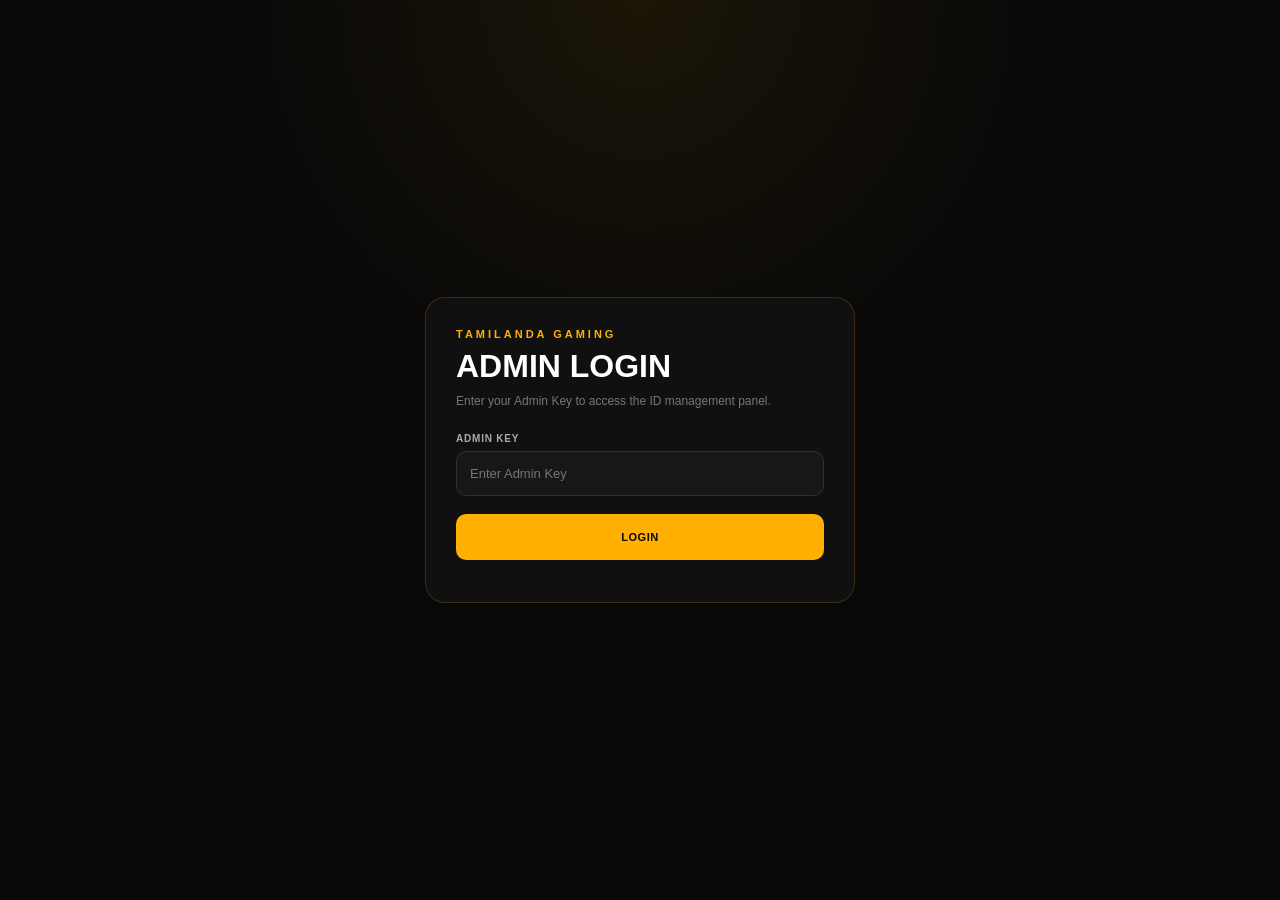
==== commit 9fa5da7a: "Update fmt.Println message from 'Hello' to 'Goodbye'" ====
--- a/admin.html
+++ b/admin.html
@@ -5,26 +5,17 @@
 
 <meta charset="UTF-8">
 
-<meta
-    name="viewport"
-    content="width=device-width, initial-scale=1.0">
+<meta name="viewport"
+      content="width=device-width, initial-scale=1.0">
 
 <title>Admin Panel | Tamilanda Gaming</title>
 
 <style>
-
-/* =========================================================
-   RESET
-========================================================= */
 
 *{
     box-sizing:border-box;
     margin:0;
     padding:0;
-}
-
-html{
-    scroll-behavior:smooth;
 }
 
 body{
@@ -38,9 +29,10 @@
     display:none!important;
 }
 
-/* =========================================================
+
+/* =========================
    HEADER
-========================================================= */
+========================= */
 
 .admin-header{
     padding:18px 5%;
@@ -99,9 +91,10 @@
     font-weight:700;
 }
 
-/* =========================================================
+
+/* =========================
    CONTAINER
-========================================================= */
+========================= */
 
 .admin-container{
     width:92%;
@@ -139,9 +132,10 @@
     line-height:1.6;
 }
 
-/* =========================================================
+
+/* =========================
    CARDS
-========================================================= */
+========================= */
 
 .admin-card{
     background:#101010;
@@ -167,9 +161,10 @@
     margin-bottom:20px;
 }
 
-/* =========================================================
+
+/* =========================
    FORM
-========================================================= */
+========================= */
 
 .form-grid{
     display:grid;
@@ -182,6 +177,7 @@
 
 .field{
     display:flex;
+
     flex-direction:column;
 
     gap:7px;
@@ -191,6 +187,7 @@
     color:#aaa;
 
     font-size:10px;
+
     font-weight:800;
 
     letter-spacing:.8px;
@@ -216,19 +213,18 @@
     outline:none;
 
     font-family:inherit;
+
     font-size:13px;
 }
 
 input,
 select{
-
     min-height:45px;
 
     padding:0 13px;
 }
 
 textarea{
-
     min-height:190px;
 
     padding:13px;
@@ -241,18 +237,13 @@
 input:focus,
 select:focus,
 textarea:focus{
-
     border-color:#ffb000;
 }
 
-input::placeholder,
-textarea::placeholder{
-    color:#555;
-}
-
-/* =========================================================
+
+/* =========================
    STATUS SELECT
-========================================================= */
+========================= */
 
 .status-select{
     border-color:
@@ -267,29 +258,12 @@
     color:#ff7777;
 }
 
-/* =========================================================
-   SHOWCASE SELECT
-========================================================= */
-
-.showcase-select{
-    border-color:
-        rgba(255,176,0,.25);
-}
-
-.showcase-select.yes{
-    color:#ffb000;
-}
-
-.showcase-select.no{
-    color:#777;
-}
-
-/* =========================================================
+
+/* =========================
    IMAGE UPLOAD
-========================================================= */
+========================= */
 
 .image-grid{
-
     display:grid;
 
     grid-template-columns:
@@ -317,6 +291,7 @@
     color:#777;
 
     font-size:9px;
+
     font-weight:800;
 
     margin-bottom:10px;
@@ -365,110 +340,39 @@
     color:#ff7777;
 }
 
-/* =========================================================
-   SHOWCASE IMAGE
-========================================================= */
-
-.showcase-image-box{
-
-    padding:16px;
-
-    margin-bottom:16px;
-
-    border:
-        1px dashed rgba(255,176,0,.30);
-
-    border-radius:13px;
-
-    background:
-        rgba(255,176,0,.035);
-}
-
-.showcase-image-box > span{
-
-    display:block;
-
-    color:#ffb000;
+.help-text{
+
+    margin-top:12px;
+
+    color:#555;
 
     font-size:10px;
-    font-weight:900;
-
-    letter-spacing:.8px;
-
-    margin-bottom:10px;
-}
-
-.showcase-preview{
-
-    display:none;
-
-    margin-top:12px;
-
-    width:100%;
-
-    max-height:260px;
-
-    object-fit:cover;
+
+    line-height:1.7;
+}
+
+
+/* =========================
+   BUTTONS
+========================= */
+
+.button-row{
+
+    display:flex;
+
+    gap:12px;
+
+    flex-wrap:wrap;
+}
+
+button{
+
+    min-height:46px;
+
+    padding:0 22px;
 
     border-radius:10px;
 
-    border:
-        1px solid rgba(255,176,0,.18);
-}
-
-.showcase-preview.show{
-    display:block;
-}
-
-.showcase-current{
-
-    margin-top:9px;
-
-    color:#65d98a;
-
-    font-size:9px;
-
-    line-height:1.5;
-
-    word-break:break-all;
-}
-
-/* =========================================================
-   HELP TEXT
-========================================================= */
-
-.help-text{
-
-    margin-top:12px;
-
-    color:#555;
-
-    font-size:10px;
-
-    line-height:1.7;
-}
-
-/* =========================================================
-   BUTTONS
-========================================================= */
-
-.button-row{
-
-    display:flex;
-
-    gap:12px;
-
-    flex-wrap:wrap;
-}
-
-button{
-
-    min-height:46px;
-
-    padding:0 22px;
-
-    border-radius:10px;
-
     border:0;
 
     cursor:pointer;
@@ -476,6 +380,7 @@
     font-family:inherit;
 
     font-size:11px;
+
     font-weight:900;
 
     letter-spacing:.5px;
@@ -515,9 +420,10 @@
     color:#ff7777;
 }
 
-/* =========================================================
+
+/* =========================
    STATUS MESSAGE
-========================================================= */
+========================= */
 
 .status{
 
@@ -559,18 +465,15 @@
         rgba(255,50,50,.07);
 }
 
-/* =========================================================
-   SAVED SEARCH
-========================================================= */
+
+/* =========================
+   SAVED IDS SEARCH
+========================= */
 
 .saved-search{
-
     display:flex;
-
     gap:10px;
-
     align-items:center;
-
     margin-bottom:12px;
 }
 
@@ -579,17 +482,14 @@
 }
 
 .saved-search-count{
-
     color:#777;
-
     font-size:11px;
-
     white-space:nowrap;
 }
 
-/* =========================================================
-   SAVED LIST
-========================================================= */
+/* =========================
+   SAVED IDS
+========================= */
 
 .saved-list{
 
@@ -631,17 +531,11 @@
         translateY(-2px);
 }
 
-.saved-info{
-    min-width:0;
-}
-
 .saved-info strong{
 
     display:block;
 
     font-size:13px;
-
-    word-break:break-word;
 }
 
 .saved-info span{
@@ -653,10 +547,6 @@
     color:#777;
 
     font-size:10px;
-
-    line-height:1.5;
-
-    word-break:break-word;
 }
 
 .saved-actions{
@@ -666,8 +556,6 @@
     gap:7px;
 
     align-items:center;
-
-    flex-shrink:0;
 }
 
 .small-btn{
@@ -701,20 +589,10 @@
         1px solid rgba(255,50,50,.15);
 }
 
-.visibility-btn{
-
-    background:
-        rgba(100,150,255,.08);
-
-    color:#8db8ff;
-
-    border:
-        1px solid rgba(100,150,255,.15);
-}
-
-/* =========================================================
-   BADGES
-========================================================= */
+
+/* =========================
+   SAVED STATUS BADGE
+========================= */
 
 .saved-status{
 
@@ -731,6 +609,7 @@
     border-radius:6px;
 
     font-size:8px;
+
     font-weight:900;
 
     letter-spacing:.5px;
@@ -758,32 +637,6 @@
         1px solid rgba(255,50,50,.14);
 }
 
-.showcase-badge{
-
-    display:inline-flex;
-
-    margin-left:7px;
-
-    padding:4px 7px;
-
-    border-radius:6px;
-
-    color:#ffb000;
-
-    background:
-        rgba(255,176,0,.08);
-
-    border:
-        1px solid rgba(255,176,0,.14);
-
-    font-size:8px;
-    font-weight:900;
-}
-
-/* =========================================================
-   EMPTY
-========================================================= */
-
 .empty{
 
     padding:30px;
@@ -795,141 +648,10 @@
     font-size:12px;
 }
 
-/* =========================================================
-   REVIEWS
-========================================================= */
-
-.review-preview-box{
-
-    display:none;
-
-    margin-top:12px;
-
-    padding:12px;
-
-    border-radius:12px;
-
-    background:#0d0d0d;
-
-    border:
-        1px solid rgba(255,255,255,.07);
-}
-
-.review-preview-box.show{
-    display:block;
-}
-
-.review-preview-box img{
-
-    display:block;
-
-    width:100%;
-
-    max-height:420px;
-
-    object-fit:contain;
-
-    border-radius:9px;
-
-    background:#080808;
-}
-
-.review-stars{
-
-    display:flex;
-
-    gap:5px;
-
-    margin-top:8px;
-}
-
-.review-star{
-
-    font-size:25px;
-
-    cursor:pointer;
-
-    color:#444;
-
-    transition:
-        color .15s ease,
-        transform .15s ease;
-}
-
-.review-star.active{
-
-    color:#ffb000;
-
-    transform:scale(1.05);
-}
-
-.review-card{
-
-    display:flex;
-
-    gap:15px;
-
-    align-items:flex-start;
-}
-
-.review-thumb{
-
-    width:80px;
-
-    height:80px;
-
-    flex-shrink:0;
-
-    border-radius:9px;
-
-    object-fit:cover;
-
-    background:#080808;
-
-    border:
-        1px solid rgba(255,255,255,.08);
-}
-
-.review-meta{
-    min-width:0;
-}
-
-.review-meta strong{
-
-    display:block;
-
-    font-size:13px;
-
-    word-break:break-word;
-}
-
-.review-rating{
-
-    margin-top:5px;
-
-    color:#ffb000;
-
-    font-size:12px;
-}
-
-.review-visibility{
-
-    margin-top:5px;
-
-    color:#65d98a;
-
-    font-size:9px;
-
-    font-weight:800;
-}
-
-.review-visibility.hidden-review{
-    color:#777;
-}
-
-/* =========================================================
+
+/* =========================
    LOGIN
-========================================================= */
+========================= */
 
 .login-screen{
 
@@ -1010,14 +732,14 @@
     line-height:1.5;
 }
 
-/* =========================================================
+
+/* =========================
    MOBILE
-========================================================= */
+========================= */
 
 @media(max-width:650px){
 
     .admin-header{
-
         padding:13px 4%;
     }
 
@@ -1026,73 +748,37 @@
     }
 
     .admin-container{
-
         width:92%;
 
         margin-top:30px;
     }
 
     .admin-card{
-
         padding:18px;
     }
 
     .form-grid{
-
         grid-template-columns:1fr;
     }
 
     .image-grid{
-
         grid-template-columns:1fr;
     }
 
     .saved-item{
-
         align-items:flex-start;
 
         flex-direction:column;
     }
 
     .saved-actions{
-
         width:100%;
     }
 
     .small-btn{
-
         flex:1;
     }
 
-    .review-card{
-
-        flex-direction:column;
-    }
-
-    .review-thumb{
-
-        width:100%;
-
-        height:180px;
-    }
-
-    .button-row button{
-
-        flex:1;
-    }
-
-    .saved-search{
-
-        align-items:stretch;
-
-        flex-direction:column;
-    }
-
-    .saved-search-count{
-
-        text-align:right;
-    }
-
 }
 
 </style>
@@ -1104,7 +790,7 @@
 
 
 <!-- =====================================================
-     LOGIN SCREEN
+     LOGIN
 ===================================================== -->
 
 <section
@@ -1232,7 +918,6 @@
     01 — ID INFORMATION
 </div>
 
-
 <div class="form-grid">
 
 
@@ -1395,6 +1080,10 @@
 </div>
 
 
+<!-- =====================================================
+     AVAILABILITY STATUS
+===================================================== -->
+
 <div class="field">
 
 <label>
@@ -1418,46 +1107,13 @@
 </div>
 
 
-<!-- SHOWCASE -->
-
-<div class="field">
-
-<label>
-    FEATURE ON HOMEPAGE SHOWCASE
-</label>
-
-<select
-    id="idShowcase"
-    class="showcase-select">
-
-    <option value="yes">
-        ⭐ YES — SHOW ON HOMEPAGE
-    </option>
-
-    <option value="no">
-        NO
-    </option>
-
-</select>
-
 </div>
 
-
-</div>
-
-
-<p class="help-text">
-
-    ⭐ YES = This ID can appear in the homepage showcase slider.<br>
-    ⭐ NO = This ID will not appear in the homepage showcase.
-
-</p>
-
 </section>
 
 
 <!-- =====================================================
-     02 ID IMAGES
+     02 IMAGES
 ===================================================== -->
 
 <section class="admin-card">
@@ -1467,48 +1123,13 @@
 </div>
 
 
-<!-- SHOWCASE HERO IMAGE -->
-
-<div
-    class="showcase-image-box">
-
-    <span>
-        ⭐ HOMEPAGE HERO SHOWCASE IMAGE
-    </span>
-
-    <input
-        type="file"
-        id="showcaseImageFile"
-        accept="image/*">
-
-    <small
-        class="image-status"
-        id="showcaseImageStatus">
-
-        No showcase image selected
-
-    </small>
-
-    <img
-        id="showcasePreview"
-        class="showcase-preview"
-        alt="Showcase Preview">
-
-    <div
-        id="showcaseCurrent"
-        class="showcase-current">
-    </div>
-
-</div>
-
-
 <div class="image-grid">
 
 
 <div class="image-box">
 
 <span>
-    IMAGE 1 — MAIN / CARD
+IMAGE 1 — MAIN / CARD
 </span>
 
 <input
@@ -1530,7 +1151,7 @@
 <div class="image-box">
 
 <span>
-    IMAGE 2
+IMAGE 2
 </span>
 
 <input
@@ -1552,7 +1173,7 @@
 <div class="image-box">
 
 <span>
-    IMAGE 3
+IMAGE 3
 </span>
 
 <input
@@ -1574,7 +1195,7 @@
 <div class="image-box">
 
 <span>
-    IMAGE 4
+IMAGE 4
 </span>
 
 <input
@@ -1596,7 +1217,7 @@
 <div class="image-box">
 
 <span>
-    IMAGE 5
+IMAGE 5
 </span>
 
 <input
@@ -1618,7 +1239,7 @@
 <div class="image-box">
 
 <span>
-    IMAGE 6
+IMAGE 6
 </span>
 
 <input
@@ -1643,8 +1264,9 @@
 <p class="help-text">
 
     📷 Image 1 = Main / Card image.<br>
+
     📷 Image 2–6 = View ID gallery images.<br>
-    ⭐ Showcase image = Homepage hero slider image.<br>
+
     🚀 File name, folder and GitHub path are created automatically.
 
 </p>
@@ -1684,7 +1306,7 @@
 
 
 <!-- =====================================================
-     04 SAVE ID
+     04 SAVE
 ===================================================== -->
 
 <section class="admin-card">
@@ -1693,8 +1315,8 @@
     04 — SAVE ID
 </div>
 
-
 <div class="button-row">
+
 
 <button
     class="save-btn"
@@ -1721,6 +1343,7 @@
     LOGOUT
 
 </button>
+
 
 </div>
 
@@ -1742,7 +1365,6 @@
 <div class="card-title">
     05 — SAVED IDS
 </div>
-
 
 <div class="saved-search">
 
@@ -1755,13 +1377,10 @@
 <div
     class="saved-search-count"
     id="savedSearchCount">
-
     0 IDs
-
 </div>
 
 </div>
-
 
 <div
     class="saved-list"
@@ -1776,190 +1395,17 @@
 </section>
 
 
-<!-- =====================================================
-     06 CUSTOMER REVIEWS
-===================================================== -->
-
-<section class="admin-card">
-
-<div class="card-title">
-    06 — CUSTOMER REVIEWS
+</main>
+
 </div>
 
 
-<div class="form-grid">
-
-
-<div class="field">
-
-<label>
-    BUYER NAME
-</label>
-
-<input
-    type="text"
-    id="reviewBuyerName"
-    placeholder="Buyer Name">
-
-</div>
-
-
-<div class="field">
-
-<label>
-    RATING
-</label>
-
-<select id="reviewRating">
-
-    <option value="5">
-        ⭐⭐⭐⭐⭐ — 5
-    </option>
-
-    <option value="4">
-        ⭐⭐⭐⭐ — 4
-    </option>
-
-    <option value="3">
-        ⭐⭐⭐ — 3
-    </option>
-
-    <option value="2">
-        ⭐⭐ — 2
-    </option>
-
-    <option value="1">
-        ⭐ — 1
-    </option>
-
-</select>
-
-</div>
-
-
-</div>
-
-
-<div
-    class="field"
-    style="margin-top:16px;">
-
-<label>
-    REVIEW SCREENSHOT
-</label>
-
-<input
-    type="file"
-    id="reviewImageFile"
-    accept="image/*">
-
-<small
-    class="image-status"
-    id="reviewImageStatus">
-
-    No review screenshot selected
-
-</small>
-
-</div>
-
-
-<div
-    id="reviewPreviewBox"
-    class="review-preview-box">
-
-<img
-    id="reviewPreviewImg"
-    alt="Review Preview">
-
-</div>
-
-
-<div
-    class="button-row"
-    style="margin-top:16px;">
-
-<button
-    class="save-btn"
-    id="saveReviewBtn">
-
-    ADD REVIEW
-
-</button>
-
-
-<button
-    class="clear-btn"
-    id="clearReviewBtn">
-
-    CLEAR
-
-</button>
-
-</div>
-
-
-<div
-    class="status"
-    id="reviewStatus">
-</div>
-
-</section>
-
-
-<!-- =====================================================
-     07 SAVED REVIEWS
-===================================================== -->
-
-<section class="admin-card">
-
-<div class="card-title">
-    07 — SAVED REVIEWS
-</div>
-
-
-<div class="saved-search">
-
-<input
-    type="search"
-    id="reviewSearch"
-    placeholder="🔍 Search buyer name..."
-    autocomplete="off">
-
-<div
-    class="saved-search-count"
-    id="reviewSearchCount">
-
-    0 Reviews
-
-</div>
-
-</div>
-
-
-<div
-    class="saved-list"
-    id="reviewList">
-
-    <div class="empty">
-        Loading reviews...
-    </div>
-
-</div>
-
-</section>
-
-
-</main>
-
-</div>
-
-
 <script>
 
-/* =========================================================
+
+/* =====================================================
    WORKER
-========================================================= */
+===================================================== */
 
 const WORKER_URL =
     "https://long-glade-ef77.tamilandaoffcyt.workers.dev";
@@ -1969,18 +1415,10 @@
 
 let editingId = null;
 
-let allSavedIDs = [];
-
-let savedSearchTerm = "";
-
-let allReviews = [];
-
-let reviewSearchTerm = "";
-
-
-/* =========================================================
+
+/* =====================================================
    API REQUEST
-========================================================= */
+===================================================== */
 
 async function apiRequest(
     path,
@@ -2035,7 +1473,9 @@
         throw new Error(
 
             data.details ||
+
             data.error ||
+
             `Request failed (${response.status})`
 
         );
@@ -2048,9 +1488,9 @@
 }
 
 
-/* =========================================================
+/* =====================================================
    LOGIN
-========================================================= */
+===================================================== */
 
 document
 .getElementById("loginBtn")
@@ -2096,8 +1536,10 @@
 
         const response =
             await fetch(
+
                 WORKER_URL +
                 "/api/admin/login",
+
                 {
                     method:"POST",
 
@@ -2111,6 +1553,7 @@
                             key:key
                         })
                 }
+
             );
 
 
@@ -2137,7 +1580,9 @@
             throw new Error(
 
                 data.details ||
+
                 data.error ||
+
                 "Invalid Admin Key"
 
             );
@@ -2173,8 +1618,6 @@
 
         await loadIDs();
 
-        await loadReviews();
-
 
     }catch(error){
 
@@ -2197,9 +1640,9 @@
 });
 
 
-/* =========================================================
+/* =====================================================
    ENTER TO LOGIN
-========================================================= */
+===================================================== */
 
 document
 .getElementById("adminKey")
@@ -2218,9 +1661,12 @@
 });
 
 
-/* =========================================================
+/* =====================================================
    LOAD IDS
-========================================================= */
+===================================================== */
+
+let allSavedIDs = [];
+let savedSearchTerm = "";
 
 async function loadIDs(){
 
@@ -2253,11 +1699,11 @@
                 );
 
 
-        allSavedIDs =
-            ids;
-
-
-        renderIDs(ids);
+        allSavedIDs = ids;
+
+        renderIDs(
+            ids
+        );
 
 
     }catch(error){
@@ -2281,9 +1727,9 @@
 }
 
 
-/* =========================================================
+/* =====================================================
    GET FORM DATA
-========================================================= */
+===================================================== */
 
 function getFormData(){
 
@@ -2295,13 +1741,11 @@
             .value
             .trim(),
 
-
         name:
             document
             .getElementById("idName")
             .value
             .trim(),
-
 
         price:
             Number(
@@ -2311,7 +1755,6 @@
                 0
             ),
 
-
         level:
             Number(
                 document
@@ -2320,33 +1763,28 @@
                 0
             ),
 
-
         prime:
             document
             .getElementById("idPrime")
             .value
             .trim(),
 
-
         vault:
             document
             .getElementById("idVault")
             .value
             .trim(),
 
-
         category:
             document
             .getElementById("idCategory")
             .value,
-
 
         badge:
             document
             .getElementById("idBadge")
             .value
             .trim(),
-
 
         popular:
             Number(
@@ -2356,27 +1794,17 @@
                 0
             ),
 
-
         status:
             document
             .getElementById("idStatus")
             .value,
 
-
-        showcase:
-            document
-            .getElementById("idShowcase")
-            .value,
-
-
         images:[],
-
 
         description:
             document
             .getElementById("idDescription")
             .value,
-
 
         tags:
             document
@@ -2396,23 +1824,28 @@
 }
 
 
-/* =========================================================
+/* =====================================================
    STATUS SELECT COLOR
-========================================================= */
+===================================================== */
 
 document
 .getElementById("idStatus")
 .addEventListener(
 "change",
-updateStatusSelectColor
-);
+function(){
+
+    updateStatusSelectColor();
+
+});
 
 
 function updateStatusSelectColor(){
 
     const select =
         document
-        .getElementById("idStatus");
+        .getElementById(
+            "idStatus"
+        );
 
 
     select.classList.remove(
@@ -2428,46 +1861,12 @@
 }
 
 
-/* =========================================================
-   SHOWCASE SELECT COLOR
-========================================================= */
-
-document
-.getElementById("idShowcase")
-.addEventListener(
-"change",
-updateShowcaseSelectColor
-);
-
-
-function updateShowcaseSelectColor(){
-
-    const select =
-        document
-        .getElementById("idShowcase");
-
-
-    select.classList.remove(
-        "yes",
-        "no"
-    );
-
-
-    select.classList.add(
-        select.value
-    );
-
-}
-
-
 updateStatusSelectColor();
 
-updateShowcaseSelectColor();
-
-
-/* =========================================================
-   IMAGE FILE STATUS
-========================================================= */
+
+/* =====================================================
+   FILE INPUT STATUS
+===================================================== */
 
 for(
     let number = 1;
@@ -2523,89 +1922,9 @@
 }
 
 
-/* =========================================================
-   SHOWCASE FILE STATUS + PREVIEW
-========================================================= */
-
-document
-.getElementById("showcaseImageFile")
-.addEventListener(
-"change",
-function(){
-
-    const file =
-        this.files[0];
-
-
-    const status =
-        document
-        .getElementById(
-            "showcaseImageStatus"
-        );
-
-
-    const preview =
-        document
-        .getElementById(
-            "showcasePreview"
-        );
-
-
-    if(!file){
-
-        status.textContent =
-            "No showcase image selected";
-
-        status.className =
-            "image-status";
-
-
-        preview.src =
-            "";
-
-        preview.classList.remove(
-            "show"
-        );
-
-        return;
-
-    }
-
-
-    status.textContent =
-        "✓ Selected: " +
-        file.name;
-
-
-    status.className =
-        "image-status selected";
-
-
-    const reader =
-        new FileReader();
-
-
-    reader.onload =
-        function(event){
-
-            preview.src =
-                event.target.result;
-
-            preview.classList.add(
-                "show"
-            );
-
-        };
-
-
-    reader.readAsDataURL(file);
-
-});
-
-
-/* =========================================================
+/* =====================================================
    GET IMAGE FILE
-========================================================= */
+===================================================== */
 
 function getImageFile(
     number
@@ -2621,9 +1940,9 @@
 }
 
 
-/* =========================================================
+/* =====================================================
    COMPRESS IMAGE
-========================================================= */
+===================================================== */
 
 function compressImage(
     file
@@ -2719,11 +2038,15 @@
 
 
                         ctx.drawImage(
+
                             image,
+
                             0,
                             0,
+
                             canvas.width,
                             canvas.height
+
                         );
 
 
@@ -2780,9 +2103,9 @@
 }
 
 
-/* =========================================================
-   UPLOAD NORMAL ID IMAGE
-========================================================= */
+/* =====================================================
+   UPLOAD ONE IMAGE
+===================================================== */
 
 async function uploadOneImage(
     id,
@@ -2818,7 +2141,9 @@
 
     const result =
         await apiRequest(
+
             "/api/images",
+
             {
                 method:"POST",
 
@@ -2835,6 +2160,7 @@
 
                     })
             }
+
         );
 
 
@@ -2852,9 +2178,9 @@
 }
 
 
-/* =========================================================
-   UPLOAD SELECTED ID IMAGES
-========================================================= */
+/* =====================================================
+   UPLOAD SELECTED IMAGES
+===================================================== */
 
 async function uploadSelectedImages(
     id,
@@ -2884,21 +2210,25 @@
 
 
         if(!file){
+
             continue;
+
         }
 
 
         const path =
             await uploadOneImage(
+
                 id,
+
                 number,
+
                 file
+
             );
 
 
-        images[
-            number - 1
-        ] =
+        images[number - 1] =
             path;
 
     }
@@ -2911,89 +2241,9 @@
 }
 
 
-/* =========================================================
-   UPLOAD SHOWCASE IMAGE
-=========================================================
-
-   IMPORTANT:
-   This uses the dedicated Worker endpoint:
-
-   POST /api/showcase-image
-
-   The Worker must support this endpoint.
-========================================================= */
-
-async function uploadShowcaseImage(
-    id,
-    file
-){
-
-    if(!file){
-        return null;
-    }
-
-
-    const status =
-        document
-        .getElementById(
-            "showcaseImageStatus"
-        );
-
-
-    status.textContent =
-        "Compressing showcase image...";
-
-
-    status.className =
-        "image-status selected";
-
-
-    const base64 =
-        await compressImage(
-            file
-        );
-
-
-    status.textContent =
-        "Uploading showcase image...";
-
-
-    const result =
-        await apiRequest(
-            "/api/showcase-image",
-            {
-                method:"POST",
-
-                body:
-                    JSON.stringify({
-
-                        id:id,
-
-                        imageData:
-                            base64
-
-                    })
-            }
-        );
-
-
-    status.textContent =
-        "✓ Showcase uploaded: " +
-        result.path;
-
-
-    status.className =
-        "image-status uploaded";
-
-
-    return result.path;
-
-}
-
-
-/* =========================================================
-   SAVE / UPDATE ID
-========================================================= */
+/* =====================================================
+   SAVE / UPDATE
+===================================================== */
 
 document
 .getElementById("saveBtn")
@@ -3052,21 +2302,12 @@
             [];
 
 
-        let existingShowcaseImage =
-            "";
-
-
-        /* =================================================
-           GET EXISTING DATA
-        ================================================= */
-
         if(isEditing){
 
             const oldData =
                 await apiRequest(
 
                     "/api/ids/" +
-
                     encodeURIComponent(
                         editingId
                     )
@@ -3083,12 +2324,6 @@
 
                     : [];
 
-
-            existingShowcaseImage =
-                oldData.showcaseImage ||
-                oldData.showcase_image ||
-                "";
-
         }
 
 
@@ -3096,14 +2331,16 @@
             "SAVING DATA...";
 
 
-        /* =================================================
+        /* =============================================
            NEW ID
-        ================================================= */
+        ============================================= */
 
         if(!isEditing){
 
             await apiRequest(
+
                 "/api/ids",
+
                 {
                     method:"POST",
 
@@ -3112,14 +2349,15 @@
                             data
                         )
                 }
+
             );
 
         }
 
 
-        /* =================================================
-           NORMAL IMAGES
-        ================================================= */
+        /* =============================================
+           UPLOAD IMAGES
+        ============================================= */
 
         const hasImages =
             [1,2,3,4,5,6]
@@ -3137,11 +2375,19 @@
                 "UPLOADING IMAGES...";
 
 
+            const uploadedImages =
+                await uploadSelectedImages(
+
+                    data.id,
+
+                    existingImages
+
+                );
+
+
             data.images =
-                await uploadSelectedImages(
-                    data.id,
-                    existingImages
-                );
+                uploadedImages;
+
 
         }else{
 
@@ -3151,56 +2397,15 @@
         }
 
 
-        /* =================================================
-           SHOWCASE IMAGE
-        ================================================= */
-
-        const showcaseFile =
-            document
-            .getElementById(
-                "showcaseImageFile"
-            )
-            .files[0] || null;
-
-
-        if(showcaseFile){
-
-            button.textContent =
-                "UPLOADING SHOWCASE...";
-
-
-            const showcasePath =
-                await uploadShowcaseImage(
-                    data.id,
-                    showcaseFile
-                );
-
-
-            if(showcasePath){
-
-                data.showcaseImage =
-                    showcasePath;
-
-            }
-
-        }else{
-
-            data.showcaseImage =
-                existingShowcaseImage;
-
-        }
-
-
-        /* =================================================
+        /* =============================================
            UPDATE DATABASE
-        ================================================= */
+        ============================================= */
 
         if(isEditing){
 
             await apiRequest(
 
                 "/api/ids/" +
-
                 encodeURIComponent(
                     editingId
                 ),
@@ -3221,7 +2426,6 @@
             await apiRequest(
 
                 "/api/ids/" +
-
                 encodeURIComponent(
                     data.id
                 ),
@@ -3288,9 +2492,9 @@
 });
 
 
-/* =========================================================
+/* =====================================================
    EDIT ID
-========================================================= */
+===================================================== */
 
 async function editID(
     id
@@ -3302,7 +2506,6 @@
             await apiRequest(
 
                 "/api/ids/" +
-
                 encodeURIComponent(
                     id
                 )
@@ -3371,6 +2574,10 @@
             "";
 
 
+        /* =============================================
+           STATUS
+        ============================================= */
+
         document
         .getElementById("idStatus")
         .value =
@@ -3378,24 +2585,18 @@
             "available";
 
 
-        document
-        .getElementById("idShowcase")
-        .value =
-            data.showcase ||
-            "no";
+        updateStatusSelectColor();
 
 
         document
         .getElementById("idDescription")
         .value =
-            data.description ||
-            "";
+            data.description || "";
 
 
         document
         .getElementById("idTags")
         .value =
-
             Array.isArray(
                 data.tags
             )
@@ -3404,15 +2605,6 @@
 
                 : "";
 
-
-        updateStatusSelectColor();
-
-        updateShowcaseSelectColor();
-
-
-        /* =================================================
-           NORMAL IMAGE STATUS
-        ================================================= */
 
         for(
             let number = 1;
@@ -3434,22 +2626,12 @@
                 ];
 
 
-            document
-            .getElementById(
-                "imageFile" +
-                number
-            )
-            .value =
-                "";
-
-
             if(path){
 
                 status.textContent =
                     "Current: " +
                     path;
 
-
                 status.className =
                     "image-status uploaded";
 
@@ -3458,88 +2640,10 @@
                 status.textContent =
                     "No image uploaded";
 
-
                 status.className =
                     "image-status";
 
             }
-
-        }
-
-
-        /* =================================================
-           SHOWCASE CURRENT IMAGE
-        ================================================= */
-
-        document
-        .getElementById(
-            "showcaseImageFile"
-        )
-        .value =
-            "";
-
-
-        const showcaseStatus =
-            document
-            .getElementById(
-                "showcaseImageStatus"
-            );
-
-
-        const showcaseCurrent =
-            document
-            .getElementById(
-                "showcaseCurrent"
-            );
-
-
-        const showcasePreview =
-            document
-            .getElementById(
-                "showcasePreview"
-            );
-
-
-        showcasePreview.src =
-            "";
-
-        showcasePreview.classList.remove(
-            "show"
-        );
-
-
-        const showcasePath =
-            data.showcaseImage ||
-            data.showcase_image ||
-            "";
-
-
-        if(showcasePath){
-
-            showcaseStatus.textContent =
-                "Current showcase image exists";
-
-
-            showcaseStatus.className =
-                "image-status uploaded";
-
-
-            showcaseCurrent.textContent =
-                "Current: " +
-                showcasePath;
-
-        }else{
-
-            showcaseStatus.textContent =
-                "No showcase image uploaded";
-
-
-            showcaseStatus.className =
-                "image-status";
-
-
-            showcaseCurrent.textContent =
-                "";
 
         }
 
@@ -3575,9 +2679,9 @@
 }
 
 
-/* =========================================================
-   DELETE ID
-========================================================= */
+/* =====================================================
+   DELETE
+===================================================== */
 
 async function deleteID(
     id
@@ -3592,7 +2696,9 @@
 
 
     if(!confirmed){
+
         return;
+
     }
 
 
@@ -3601,7 +2707,6 @@
         await apiRequest(
 
             "/api/ids/" +
-
             encodeURIComponent(
                 id
             ),
@@ -3641,9 +2746,9 @@
 }
 
 
-/* =========================================================
+/* =====================================================
    RENDER IDS
-========================================================= */
+===================================================== */
 
 function renderIDs(
     ids
@@ -3655,81 +2760,26 @@
             "savedList"
         );
 
-
-    const term =
-        savedSearchTerm
-        .toLowerCase()
-        .trim();
-
-
-    const filteredIDs =
-        term
-
-            ? ids.filter(
-                function(data){
-
-                    return
-
-                        String(
-                            data.id || ""
-                        )
-                        .toLowerCase()
-                        .includes(term)
-
-                        ||
-
-                        String(
-                            data.name || ""
-                        )
-                        .toLowerCase()
-                        .includes(term);
-
-                }
-            )
-
-            : ids;
-
-
-    const count =
-        document
-        .getElementById(
-            "savedSearchCount"
-        );
-
-
-    count.textContent =
-
-        filteredIDs.length +
-
-        " ID" +
-
-        (
-            filteredIDs.length === 1
-                ? ""
-                : "s"
-        );
-
+    const term = savedSearchTerm.toLowerCase().trim();
+
+    const filteredIDs = term
+        ? ids.filter(function(data){
+            return String(data.id || "").toLowerCase().includes(term) ||
+                   String(data.name || "").toLowerCase().includes(term);
+        })
+        : ids;
+
+    const count = document.getElementById("savedSearchCount");
+    if(count){
+        count.textContent = filteredIDs.length + " ID" + (filteredIDs.length === 1 ? "" : "s");
+    }
 
     if(!filteredIDs.length){
-
         list.innerHTML =
-
             '<div class="empty">' +
-
-            (
-                term
-
-                    ? "No matching IDs found."
-
-                    : "No IDs added yet."
-            )
-
-            +
-
+            (term ? 'No matching IDs found.' : 'No IDs added yet.') +
             '</div>';
-
         return;
-
     }
 
 
@@ -3774,14 +2824,15 @@
             "Unnamed ID";
 
 
-        /* STATUS */
+        /* =============================================
+           STATUS BADGE
+        ============================================= */
 
         const status =
             String(
                 data.status ||
                 "available"
-            )
-            .toLowerCase();
+            ).toLowerCase();
 
 
         const statusBadge =
@@ -3793,61 +2844,22 @@
 
         statusBadge.className =
             "saved-status " +
-
             (
                 status === "sold"
-
                     ? "sold"
-
                     : "available"
             );
 
 
         statusBadge.textContent =
-
             status === "sold"
-
                 ? "🔴 SOLD"
-
                 : "🟢 AVAILABLE";
 
 
         strong.appendChild(
             statusBadge
         );
-
-
-        /* SHOWCASE */
-
-        if(
-            String(
-                data.showcase || ""
-            )
-            .toLowerCase()
-            ===
-            "yes"
-        ){
-
-            const showcaseBadge =
-                document
-                .createElement(
-                    "span"
-                );
-
-
-            showcaseBadge.className =
-                "showcase-badge";
-
-
-            showcaseBadge.textContent =
-                "⭐ SHOWCASE";
-
-
-            strong.appendChild(
-                showcaseBadge
-            );
-
-        }
 
 
         const span =
@@ -3860,15 +2872,13 @@
         span.textContent =
 
             "ID " +
-
             (data.id || "-") +
 
             " • ₹" +
 
             Number(
                 data.price || 0
-            )
-            .toLocaleString(
+            ).toLocaleString(
                 "en-IN"
             ) +
 
@@ -3977,30 +2987,9 @@
 }
 
 
-/* =========================================================
-   SAVED ID SEARCH
-========================================================= */
-
-document
-.getElementById("savedSearch")
-.addEventListener(
-"input",
-function(event){
-
-    savedSearchTerm =
-        event.target.value;
-
-
-    renderIDs(
-        allSavedIDs
-    );
-
-});
-
-
-/* =========================================================
-   CLEAR ID FORM
-========================================================= */
+/* =====================================================
+   CLEAR FORM
+===================================================== */
 
 document
 .getElementById("clearBtn")
@@ -4033,8 +3022,7 @@
 
             document
             .getElementById(id)
-            .value =
-                "";
+            .value = "";
 
         }
     );
@@ -4046,24 +3034,16 @@
         "golden";
 
 
+    /* Default status = AVAILABLE */
+
     document
     .getElementById("idStatus")
     .value =
         "available";
 
 
-    document
-    .getElementById("idShowcase")
-    .value =
-        "no";
-
-
     updateStatusSelectColor();
 
-    updateShowcaseSelectColor();
-
-
-    /* NORMAL IMAGES */
 
     for(
         let number = 1;
@@ -4098,55 +3078,6 @@
     }
 
 
-    /* SHOWCASE */
-
-    document
-    .getElementById(
-        "showcaseImageFile"
-    )
-    .value =
-        "";
-
-
-    document
-    .getElementById(
-        "showcaseImageStatus"
-    )
-    .textContent =
-        "No showcase image selected";
-
-
-    document
-    .getElementById(
-        "showcaseImageStatus"
-    )
-    .className =
-        "image-status";
-
-
-    document
-    .getElementById(
-        "showcaseCurrent"
-    )
-    .textContent =
-        "";
-
-
-    const preview =
-        document
-        .getElementById(
-            "showcasePreview"
-        );
-
-
-    preview.src =
-        "";
-
-    preview.classList.remove(
-        "show"
-    );
-
-
     editingId =
         null;
 
@@ -4159,9 +3090,9 @@
 }
 
 
-/* =========================================================
+/* =====================================================
    LOGOUT
-========================================================= */
+===================================================== */
 
 document
 .getElementById("logoutBtn")
@@ -4172,20 +3103,18 @@
     ADMIN_KEY =
         "";
 
-
     sessionStorage.removeItem(
         "tamilanda_admin_key"
     );
 
-
     location.reload();
 
 });
 
 
-/* =========================================================
+/* =====================================================
    STATUS MESSAGE
-========================================================= */
+===================================================== */
 
 function showStatus(
     message,
@@ -4214,1021 +3143,9 @@
 }
 
 
-/* =========================================================
-   REVIEW IMAGE PREVIEW
-========================================================= */
-
-document
-.getElementById("reviewImageFile")
-.addEventListener(
-"change",
-function(){
-
-    const file =
-        this.files[0];
-
-
-    const status =
-        document
-        .getElementById(
-            "reviewImageStatus"
-        );
-
-
-    const box =
-        document
-        .getElementById(
-            "reviewPreviewBox"
-        );
-
-
-    const preview =
-        document
-        .getElementById(
-            "reviewPreviewImg"
-        );
-
-
-    if(!file){
-
-        status.textContent =
-            "No review screenshot selected";
-
-
-        status.className =
-            "image-status";
-
-
-        box.classList.remove(
-            "show"
-        );
-
-
-        preview.src =
-            "";
-
-        return;
-
-    }
-
-
-    status.textContent =
-        "✓ Selected: " +
-        file.name;
-
-
-    status.className =
-        "image-status selected";
-
-
-    const reader =
-        new FileReader();
-
-
-    reader.onload =
-        function(event){
-
-            preview.src =
-                event.target.result;
-
-
-            box.classList.add(
-                "show"
-            );
-
-        };
-
-
-    reader.readAsDataURL(
-        file
-    );
-
-});
-
-
-/* =========================================================
-   SAVE REVIEW
-========================================================= */
-
-document
-.getElementById("saveReviewBtn")
-.addEventListener(
-"click",
-async function(){
-
-    const buyerName =
-        document
-        .getElementById(
-            "reviewBuyerName"
-        )
-        .value
-        .trim();
-
-
-    const rating =
-        Number(
-            document
-            .getElementById(
-                "reviewRating"
-            )
-            .value
-        );
-
-
-    const file =
-        document
-        .getElementById(
-            "reviewImageFile"
-        )
-        .files[0] || null;
-
-
-    if(!buyerName){
-
-        showReviewStatus(
-            "Please enter Buyer Name.",
-            "error"
-        );
-
-        return;
-
-    }
-
-
-    if(!file){
-
-        showReviewStatus(
-            "Please select Review Screenshot.",
-            "error"
-        );
-
-        return;
-
-    }
-
-
-    const button =
-        document
-        .getElementById(
-            "saveReviewBtn"
-        );
-
-
-    button.disabled =
-        true;
-
-
-    button.textContent =
-        "UPLOADING...";
-
-
-    try{
-
-        /* ===============================================
-           COMPRESS REVIEW IMAGE
-        =============================================== */
-
-        const imageData =
-            await compressImage(
-                file
-            );
-
-
-        /* ===============================================
-           UPLOAD REVIEW IMAGE
-        =============================================== */
-
-        const imageResult =
-            await apiRequest(
-                "/api/reviews/images",
-                {
-                    method:"POST",
-
-                    body:
-                        JSON.stringify({
-
-                            imageData:
-                                imageData
-
-                        })
-                }
-            );
-
-
-        const imagePath =
-            imageResult.path ||
-            imageResult.url ||
-            imageResult.image ||
-            "";
-
-
-        if(!imagePath){
-
-            throw new Error(
-                "Review image upload did not return a path."
-            );
-
-        }
-
-
-        button.textContent =
-            "SAVING REVIEW...";
-
-
-        /* ===============================================
-           SAVE REVIEW DATA
-        =============================================== */
-
-        await apiRequest(
-            "/api/reviews",
-            {
-                method:"POST",
-
-                body:
-                    JSON.stringify({
-
-                        buyerName:
-                            buyerName,
-
-                        rating:
-                            rating,
-
-                        image:
-                            imagePath
-
-                    })
-            }
-        );
-
-
-        showReviewStatus(
-            "✓ Review added successfully!",
-            "success"
-        );
-
-
-        clearReviewForm();
-
-
-        await loadReviews();
-
-
-    }catch(error){
-
-        console.error(
-            error
-        );
-
-
-        showReviewStatus(
-            "REVIEW SAVE FAILED\n\n" +
-            error.message,
-            "error"
-        );
-
-    }
-
-
-    button.disabled =
-        false;
-
-
-    button.textContent =
-        "ADD REVIEW";
-
-});
-
-
-/* =========================================================
-   LOAD REVIEWS
-========================================================= */
-
-async function loadReviews(){
-
-    const list =
-        document
-        .getElementById(
-            "reviewList"
-        );
-
-
-    if(!list){
-        return;
-    }
-
-
-    list.innerHTML =
-        '<div class="empty">Loading reviews...</div>';
-
-
-    try{
-
-        const result =
-            await apiRequest(
-                "/api/reviews"
-            );
-
-
-        const reviews =
-            Array.isArray(result)
-
-                ? result
-
-                : (
-                    result.reviews ||
-                    result.data ||
-                    []
-                );
-
-
-        allReviews =
-            reviews;
-
-
-        renderReviews(
-            reviews
-        );
-
-
-    }catch(error){
-
-        allReviews =
-            [];
-
-
-        list.innerHTML =
-
-            '<div class="empty">' +
-
-            '<strong>Failed to load reviews.</strong>' +
-
-            '<br><br>' +
-
-            escapeHTML(
-                error.message
-            ) +
-
-            '</div>';
-
-    }
-
-}
-
-
-/* =========================================================
-   RENDER REVIEWS
-========================================================= */
-
-function renderReviews(
-    reviews
-){
-
-    const list =
-        document
-        .getElementById(
-            "reviewList"
-        );
-
-
-    const term =
-        reviewSearchTerm
-        .toLowerCase()
-        .trim();
-
-
-    const filtered =
-        term
-
-            ? reviews.filter(
-                function(review){
-
-                    return String(
-                        review.buyerName ||
-                        review.buyer_name ||
-                        review.name ||
-                        ""
-                    )
-                    .toLowerCase()
-                    .includes(term);
-
-                }
-            )
-
-            : reviews;
-
-
-    document
-    .getElementById(
-        "reviewSearchCount"
-    )
-    .textContent =
-
-        filtered.length +
-
-        " Review" +
-
-        (
-            filtered.length === 1
-                ? ""
-                : "s"
-        );
-
-
-    if(!filtered.length){
-
-        list.innerHTML =
-
-            '<div class="empty">' +
-
-            (
-                term
-                    ? "No matching reviews found."
-                    : "No reviews added yet."
-            )
-
-            +
-
-            '</div>';
-
-        return;
-
-    }
-
-
-    list.innerHTML =
-        "";
-
-
-    filtered.forEach(
-    function(review){
-
-        const item =
-            document
-            .createElement(
-                "div"
-            );
-
-
-        item.className =
-            "saved-item";
-
-
-        const card =
-            document
-            .createElement(
-                "div"
-            );
-
-
-        card.className =
-            "review-card";
-
-
-        const image =
-            document
-            .createElement(
-                "img"
-            );
-
-
-        image.className =
-            "review-thumb";
-
-
-        image.alt =
-            "Buyer Review";
-
-
-        const imagePath =
-            review.image ||
-            review.imagePath ||
-            review.image_url ||
-            review.url ||
-            "";
-
-
-        image.src =
-            imagePath;
-
-
-        image.onerror =
-            function(){
-
-                image.style.display =
-                    "none";
-
-            };
-
-
-        const meta =
-            document
-            .createElement(
-                "div"
-            );
-
-
-        meta.className =
-            "review-meta";
-
-
-        const name =
-            document
-            .createElement(
-                "strong"
-            );
-
-
-        name.textContent =
-
-            review.buyerName ||
-            review.buyer_name ||
-            review.name ||
-            "Buyer";
-
-
-        const rating =
-            Number(
-                review.rating || 0
-            );
-
-
-        const stars =
-            document
-            .createElement(
-                "div"
-            );
-
-
-        stars.className =
-            "review-rating";
-
-
-        stars.textContent =
-
-            "★".repeat(
-                Math.max(
-                    0,
-                    Math.min(
-                        5,
-                        rating
-                    )
-                )
-            )
-
-            +
-
-            "☆".repeat(
-                Math.max(
-                    0,
-                    5 -
-                    Math.min(
-                        5,
-                        rating
-                    )
-                )
-            );
-
-
-        const visible =
-            review.visible !== false &&
-            review.visibility !== false &&
-            String(
-                review.status || ""
-            ).toLowerCase()
-            !==
-            "hidden";
-
-
-        const visibility =
-            document
-            .createElement(
-                "div"
-            );
-
-
-        visibility.className =
-            "review-visibility" +
-
-            (
-                visible
-                    ? ""
-                    : " hidden-review"
-            );
-
-
-        visibility.textContent =
-
-            visible
-                ? "● VISIBLE ON WEBSITE"
-                : "● HIDDEN FROM WEBSITE";
-
-
-        meta.appendChild(
-            name
-        );
-
-        meta.appendChild(
-            stars
-        );
-
-        meta.appendChild(
-            visibility
-        );
-
-
-        card.appendChild(
-            image
-        );
-
-        card.appendChild(
-            meta
-        );
-
-
-        const actions =
-            document
-            .createElement(
-                "div"
-            );
-
-
-        actions.className =
-            "saved-actions";
-
-
-        const visibilityButton =
-            document
-            .createElement(
-                "button"
-            );
-
-
-        visibilityButton.className =
-            "small-btn visibility-btn";
-
-
-        visibilityButton.textContent =
-
-            visible
-                ? "HIDE"
-                : "SHOW";
-
-
-        visibilityButton.onclick =
-            function(){
-
-                toggleReviewVisibility(
-                    review
-                );
-
-            };
-
-
-        const del =
-            document
-            .createElement(
-                "button"
-            );
-
-
-        del.className =
-            "small-btn delete-btn";
-
-
-        del.textContent =
-            "DELETE";
-
-
-        del.onclick =
-            function(){
-
-                deleteReview(
-                    review
-                );
-
-            };
-
-
-        actions.appendChild(
-            visibilityButton
-        );
-
-
-        actions.appendChild(
-            del
-        );
-
-
-        item.appendChild(
-            card
-        );
-
-
-        item.appendChild(
-            actions
-        );
-
-
-        list.appendChild(
-            item
-        );
-
-    });
-
-}
-
-
-/* =========================================================
-   REVIEW SEARCH
-========================================================= */
-
-document
-.getElementById("reviewSearch")
-.addEventListener(
-"input",
-function(event){
-
-    reviewSearchTerm =
-        event.target.value;
-
-
-    renderReviews(
-        allReviews
-    );
-
-});
-
-
-/* =========================================================
-   TOGGLE REVIEW VISIBILITY
-========================================================= */
-
-async function toggleReviewVisibility(
-    review
-){
-
-    const id =
-        review.id ||
-        review._id;
-
-
-    if(!id){
-
-        showReviewStatus(
-            "Review ID not found.",
-            "error"
-        );
-
-        return;
-
-    }
-
-
-    const currentlyVisible =
-        review.visible !== false &&
-        review.visibility !== false &&
-        String(
-            review.status || ""
-        ).toLowerCase()
-        !==
-        "hidden";
-
-
-    try{
-
-        await apiRequest(
-
-            "/api/reviews/" +
-
-            encodeURIComponent(
-                id
-            ) +
-
-            "/visibility",
-
-            {
-                method:"PUT",
-
-                body:
-                    JSON.stringify({
-
-                        visible:
-                            !currentlyVisible
-
-                    })
-            }
-
-        );
-
-
-        await loadReviews();
-
-
-    }catch(error){
-
-        showReviewStatus(
-            error.message ||
-            "Failed to update review visibility.",
-            "error"
-        );
-
-    }
-
-}
-
-
-/* =========================================================
-   DELETE REVIEW
-========================================================= */
-
-async function deleteReview(
-    review
-){
-
-    const id =
-        review.id ||
-        review._id;
-
-
-    if(!id){
-
-        showReviewStatus(
-            "Review ID not found.",
-            "error"
-        );
-
-        return;
-
-    }
-
-
-    const buyer =
-        review.buyerName ||
-        review.buyer_name ||
-        review.name ||
-        "this review";
-
-
-    const confirmed =
-        confirm(
-            "Delete review from " +
-            buyer +
-            "?"
-        );
-
-
-    if(!confirmed){
-        return;
-    }
-
-
-    try{
-
-        await apiRequest(
-
-            "/api/reviews/" +
-
-            encodeURIComponent(
-                id
-            ),
-
-            {
-                method:"DELETE"
-            }
-
-        );
-
-
-        showReviewStatus(
-            "✓ Review deleted successfully.",
-            "success"
-        );
-
-
-        await loadReviews();
-
-
-    }catch(error){
-
-        showReviewStatus(
-            error.message ||
-            "Failed to delete review.",
-            "error"
-        );
-
-    }
-
-}
-
-
-/* =========================================================
-   CLEAR REVIEW FORM
-========================================================= */
-
-document
-.getElementById("clearReviewBtn")
-.addEventListener(
-"click",
-clearReviewForm
-);
-
-
-function clearReviewForm(){
-
-    document
-    .getElementById(
-        "reviewBuyerName"
-    )
-    .value =
-        "";
-
-
-    document
-    .getElementById(
-        "reviewRating"
-    )
-    .value =
-        "5";
-
-
-    document
-    .getElementById(
-        "reviewImageFile"
-    )
-    .value =
-        "";
-
-
-    document
-    .getElementById(
-        "reviewImageStatus"
-    )
-    .textContent =
-        "No review screenshot selected";
-
-
-    document
-    .getElementById(
-        "reviewImageStatus"
-    )
-    .className =
-        "image-status";
-
-
-    document
-    .getElementById(
-        "reviewPreviewImg"
-    )
-    .src =
-        "";
-
-
-    document
-    .getElementById(
-        "reviewPreviewBox"
-    )
-    .classList
-    .remove(
-        "show"
-    );
-
-}
-
-
-/* =========================================================
-   REVIEW STATUS
-========================================================= */
-
-function showReviewStatus(
-    message,
-    type = ""
-){
-
-    const status =
-        document
-        .getElementById(
-            "reviewStatus"
-        );
-
-
-    status.textContent =
-        message;
-
-
-    status.className =
-        "status " +
-        type;
-
-
-    status.style.display =
-        "block";
-
-}
-
-
-/* =========================================================
+/* =====================================================
    ESCAPE HTML
-========================================================= */
+===================================================== */
 
 function escapeHTML(
     value
@@ -5264,9 +3181,9 @@
 }
 
 
-/* =========================================================
+/* =====================================================
    RESTORE SESSION
-========================================================= */
+===================================================== */
 
 const savedKey =
     sessionStorage.getItem(
@@ -5292,9 +3209,12 @@
     .remove("hidden");
 
 
-    loadIDs();
-
-    loadReviews();
+    document.getElementById("savedSearch").addEventListener("input", function(event){
+    savedSearchTerm = event.target.value;
+    renderIDs(allSavedIDs);
+});
+
+loadIDs();
 
 }
 
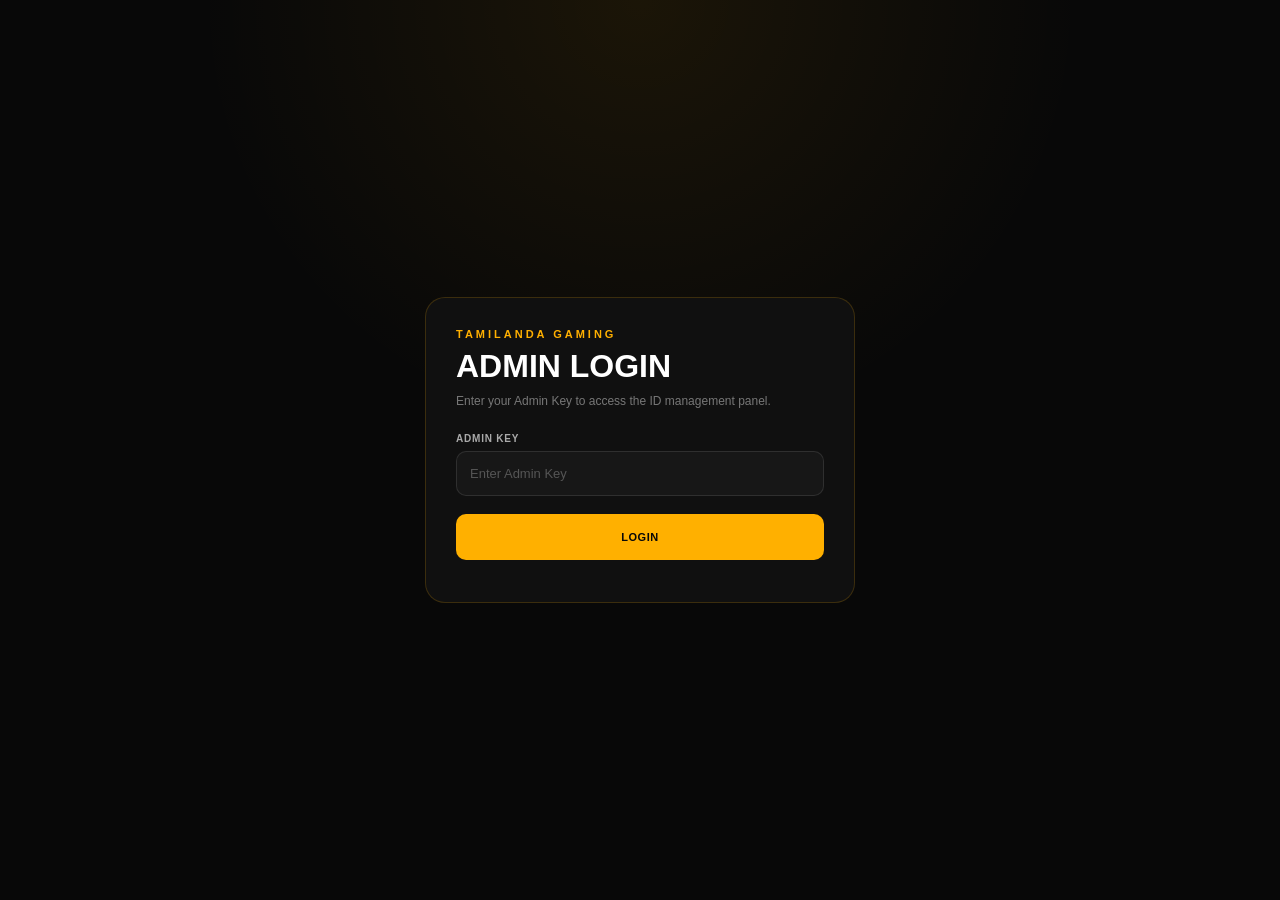
==== commit 56e13054: "Update print statement from 'Hello' to 'Goodbye'" ====
--- a/admin.html
+++ b/admin.html
@@ -5,17 +5,26 @@
 
 <meta charset="UTF-8">
 
-<meta name="viewport"
-      content="width=device-width, initial-scale=1.0">
+<meta
+    name="viewport"
+    content="width=device-width, initial-scale=1.0">
 
 <title>Admin Panel | Tamilanda Gaming</title>
 
 <style>
+
+/* =========================================================
+   RESET
+========================================================= */
 
 *{
     box-sizing:border-box;
     margin:0;
     padding:0;
+}
+
+html{
+    scroll-behavior:smooth;
 }
 
 body{
@@ -29,10 +38,9 @@
     display:none!important;
 }
 
-
-/* =========================
+/* =========================================================
    HEADER
-========================= */
+========================================================= */
 
 .admin-header{
     padding:18px 5%;
@@ -91,10 +99,9 @@
     font-weight:700;
 }
 
-
-/* =========================
+/* =========================================================
    CONTAINER
-========================= */
+========================================================= */
 
 .admin-container{
     width:92%;
@@ -132,10 +139,9 @@
     line-height:1.6;
 }
 
-
-/* =========================
+/* =========================================================
    CARDS
-========================= */
+========================================================= */
 
 .admin-card{
     background:#101010;
@@ -161,10 +167,9 @@
     margin-bottom:20px;
 }
 
-
-/* =========================
+/* =========================================================
    FORM
-========================= */
+========================================================= */
 
 .form-grid{
     display:grid;
@@ -177,7 +182,6 @@
 
 .field{
     display:flex;
-
     flex-direction:column;
 
     gap:7px;
@@ -187,7 +191,6 @@
     color:#aaa;
 
     font-size:10px;
-
     font-weight:800;
 
     letter-spacing:.8px;
@@ -213,18 +216,19 @@
     outline:none;
 
     font-family:inherit;
-
     font-size:13px;
 }
 
 input,
 select{
+
     min-height:45px;
 
     padding:0 13px;
 }
 
 textarea{
+
     min-height:190px;
 
     padding:13px;
@@ -237,13 +241,18 @@
 input:focus,
 select:focus,
 textarea:focus{
+
     border-color:#ffb000;
 }
 
-
-/* =========================
+input::placeholder,
+textarea::placeholder{
+    color:#555;
+}
+
+/* =========================================================
    STATUS SELECT
-========================= */
+========================================================= */
 
 .status-select{
     border-color:
@@ -258,12 +267,29 @@
     color:#ff7777;
 }
 
-
-/* =========================
+/* =========================================================
+   SHOWCASE SELECT
+========================================================= */
+
+.showcase-select{
+    border-color:
+        rgba(255,176,0,.25);
+}
+
+.showcase-select.yes{
+    color:#ffb000;
+}
+
+.showcase-select.no{
+    color:#777;
+}
+
+/* =========================================================
    IMAGE UPLOAD
-========================= */
+========================================================= */
 
 .image-grid{
+
     display:grid;
 
     grid-template-columns:
@@ -291,7 +317,6 @@
     color:#777;
 
     font-size:9px;
-
     font-weight:800;
 
     margin-bottom:10px;
@@ -340,6 +365,126 @@
     color:#ff7777;
 }
 
+/* =========================================================
+   SHOWCASE IMAGE
+========================================================= */
+
+.showcase-image-box{
+
+    padding:16px;
+
+    margin-bottom:16px;
+
+    border:
+        1px dashed rgba(255,176,0,.30);
+
+    border-radius:13px;
+
+    background:
+        rgba(255,176,0,.035);
+}
+
+.showcase-image-box > span{
+
+    display:block;
+
+    color:#ffb000;
+
+    font-size:10px;
+    font-weight:900;
+
+    letter-spacing:.8px;
+
+    margin-bottom:10px;
+}
+
+.showcase-preview{
+
+    display:none;
+
+    margin-top:12px;
+
+    width:100%;
+
+    max-height:260px;
+
+    object-fit:cover;
+
+    border-radius:10px;
+
+    border:
+        1px solid rgba(255,176,0,.18);
+}
+
+.showcase-preview.show{
+    display:block;
+}
+
+.showcase-current{
+
+    margin-top:9px;
+
+    color:#65d98a;
+
+    font-size:9px;
+
+    line-height:1.5;
+
+    word-break:break-all;
+}
+
+/* =========================================================
+   REVIEW UPLOAD BUTTON
+========================================================= */
+
+.review-upload-box{
+    margin-top:4px;
+    padding:18px;
+    border:1px dashed rgba(255,176,0,.35);
+    border-radius:14px;
+    background:rgba(255,176,0,.035);
+    text-align:center;
+}
+
+.review-upload-btn{
+    width:100%;
+    min-height:48px;
+    padding:0 16px;
+    background:#ffb000;
+    color:#080808;
+    border:0;
+    border-radius:10px;
+    font-size:11px;
+    font-weight:900;
+    letter-spacing:.5px;
+    cursor:pointer;
+}
+
+.review-upload-btn:hover{
+    opacity:.9;
+    transform:translateY(-1px);
+}
+
+.review-upload-btn:active{
+    transform:translateY(0);
+}
+
+.review-upload-name{
+    margin-top:10px;
+    color:#777;
+    font-size:10px;
+    line-height:1.5;
+    word-break:break-all;
+}
+
+.review-upload-name.selected{
+    color:#ffb000;
+}
+
+/* =========================================================
+   HELP TEXT
+========================================================= */
+
 .help-text{
 
     margin-top:12px;
@@ -351,10 +496,9 @@
     line-height:1.7;
 }
 
-
-/* =========================
+/* =========================================================
    BUTTONS
-========================= */
+========================================================= */
 
 .button-row{
 
@@ -380,7 +524,6 @@
     font-family:inherit;
 
     font-size:11px;
-
     font-weight:900;
 
     letter-spacing:.5px;
@@ -420,10 +563,9 @@
     color:#ff7777;
 }
 
-
-/* =========================
+/* =========================================================
    STATUS MESSAGE
-========================= */
+========================================================= */
 
 .status{
 
@@ -465,15 +607,18 @@
         rgba(255,50,50,.07);
 }
 
-
-/* =========================
-   SAVED IDS SEARCH
-========================= */
+/* =========================================================
+   SAVED SEARCH
+========================================================= */
 
 .saved-search{
+
     display:flex;
+
     gap:10px;
+
     align-items:center;
+
     margin-bottom:12px;
 }
 
@@ -482,14 +627,17 @@
 }
 
 .saved-search-count{
+
     color:#777;
+
     font-size:11px;
+
     white-space:nowrap;
 }
 
-/* =========================
-   SAVED IDS
-========================= */
+/* =========================================================
+   SAVED LIST
+========================================================= */
 
 .saved-list{
 
@@ -531,11 +679,17 @@
         translateY(-2px);
 }
 
+.saved-info{
+    min-width:0;
+}
+
 .saved-info strong{
 
     display:block;
 
     font-size:13px;
+
+    word-break:break-word;
 }
 
 .saved-info span{
@@ -547,6 +701,10 @@
     color:#777;
 
     font-size:10px;
+
+    line-height:1.5;
+
+    word-break:break-word;
 }
 
 .saved-actions{
@@ -556,6 +714,8 @@
     gap:7px;
 
     align-items:center;
+
+    flex-shrink:0;
 }
 
 .small-btn{
@@ -589,10 +749,20 @@
         1px solid rgba(255,50,50,.15);
 }
 
-
-/* =========================
-   SAVED STATUS BADGE
-========================= */
+.visibility-btn{
+
+    background:
+        rgba(100,150,255,.08);
+
+    color:#8db8ff;
+
+    border:
+        1px solid rgba(100,150,255,.15);
+}
+
+/* =========================================================
+   BADGES
+========================================================= */
 
 .saved-status{
 
@@ -609,7 +779,6 @@
     border-radius:6px;
 
     font-size:8px;
-
     font-weight:900;
 
     letter-spacing:.5px;
@@ -637,6 +806,32 @@
         1px solid rgba(255,50,50,.14);
 }
 
+.showcase-badge{
+
+    display:inline-flex;
+
+    margin-left:7px;
+
+    padding:4px 7px;
+
+    border-radius:6px;
+
+    color:#ffb000;
+
+    background:
+        rgba(255,176,0,.08);
+
+    border:
+        1px solid rgba(255,176,0,.14);
+
+    font-size:8px;
+    font-weight:900;
+}
+
+/* =========================================================
+   EMPTY
+========================================================= */
+
 .empty{
 
     padding:30px;
@@ -648,10 +843,141 @@
     font-size:12px;
 }
 
-
-/* =========================
+/* =========================================================
+   REVIEWS
+========================================================= */
+
+.review-preview-box{
+
+    display:none;
+
+    margin-top:12px;
+
+    padding:12px;
+
+    border-radius:12px;
+
+    background:#0d0d0d;
+
+    border:
+        1px solid rgba(255,255,255,.07);
+}
+
+.review-preview-box.show{
+    display:block;
+}
+
+.review-preview-box img{
+
+    display:block;
+
+    width:100%;
+
+    max-height:420px;
+
+    object-fit:contain;
+
+    border-radius:9px;
+
+    background:#080808;
+}
+
+.review-stars{
+
+    display:flex;
+
+    gap:5px;
+
+    margin-top:8px;
+}
+
+.review-star{
+
+    font-size:25px;
+
+    cursor:pointer;
+
+    color:#444;
+
+    transition:
+        color .15s ease,
+        transform .15s ease;
+}
+
+.review-star.active{
+
+    color:#ffb000;
+
+    transform:scale(1.05);
+}
+
+.review-card{
+
+    display:flex;
+
+    gap:15px;
+
+    align-items:flex-start;
+}
+
+.review-thumb{
+
+    width:80px;
+
+    height:80px;
+
+    flex-shrink:0;
+
+    border-radius:9px;
+
+    object-fit:cover;
+
+    background:#080808;
+
+    border:
+        1px solid rgba(255,255,255,.08);
+}
+
+.review-meta{
+    min-width:0;
+}
+
+.review-meta strong{
+
+    display:block;
+
+    font-size:13px;
+
+    word-break:break-word;
+}
+
+.review-rating{
+
+    margin-top:5px;
+
+    color:#ffb000;
+
+    font-size:12px;
+}
+
+.review-visibility{
+
+    margin-top:5px;
+
+    color:#65d98a;
+
+    font-size:9px;
+
+    font-weight:800;
+}
+
+.review-visibility.hidden-review{
+    color:#777;
+}
+
+/* =========================================================
    LOGIN
-========================= */
+========================================================= */
 
 .login-screen{
 
@@ -732,14 +1058,14 @@
     line-height:1.5;
 }
 
-
-/* =========================
+/* =========================================================
    MOBILE
-========================= */
+========================================================= */
 
 @media(max-width:650px){
 
     .admin-header{
+
         padding:13px 4%;
     }
 
@@ -748,37 +1074,73 @@
     }
 
     .admin-container{
+
         width:92%;
 
         margin-top:30px;
     }
 
     .admin-card{
+
         padding:18px;
     }
 
     .form-grid{
+
         grid-template-columns:1fr;
     }
 
     .image-grid{
+
         grid-template-columns:1fr;
     }
 
     .saved-item{
+
         align-items:flex-start;
 
         flex-direction:column;
     }
 
     .saved-actions{
+
         width:100%;
     }
 
     .small-btn{
+
         flex:1;
     }
 
+    .review-card{
+
+        flex-direction:column;
+    }
+
+    .review-thumb{
+
+        width:100%;
+
+        height:180px;
+    }
+
+    .button-row button{
+
+        flex:1;
+    }
+
+    .saved-search{
+
+        align-items:stretch;
+
+        flex-direction:column;
+    }
+
+    .saved-search-count{
+
+        text-align:right;
+    }
+
 }
 
 </style>
@@ -790,7 +1152,7 @@
 
 
 <!-- =====================================================
-     LOGIN
+     LOGIN SCREEN
 ===================================================== -->
 
 <section
@@ -918,6 +1280,7 @@
     01 — ID INFORMATION
 </div>
 
+
 <div class="form-grid">
 
 
@@ -1080,10 +1443,6 @@
 </div>
 
 
-<!-- =====================================================
-     AVAILABILITY STATUS
-===================================================== -->
-
 <div class="field">
 
 <label>
@@ -1107,13 +1466,46 @@
 </div>
 
 
+<!-- SHOWCASE -->
+
+<div class="field">
+
+<label>
+    FEATURE ON HOMEPAGE SHOWCASE
+</label>
+
+<select
+    id="idShowcase"
+    class="showcase-select">
+
+    <option value="yes">
+        ⭐ YES — SHOW ON HOMEPAGE
+    </option>
+
+    <option value="no">
+        NO
+    </option>
+
+</select>
+
 </div>
 
+
+</div>
+
+
+<p class="help-text">
+
+    ⭐ YES = This ID can appear in the homepage showcase slider.<br>
+    ⭐ NO = This ID will not appear in the homepage showcase.
+
+</p>
+
 </section>
 
 
 <!-- =====================================================
-     02 IMAGES
+     02 ID IMAGES
 ===================================================== -->
 
 <section class="admin-card">
@@ -1123,13 +1515,48 @@
 </div>
 
 
+<!-- SHOWCASE HERO IMAGE -->
+
+<div
+    class="showcase-image-box">
+
+    <span>
+        ⭐ HOMEPAGE HERO SHOWCASE IMAGE
+    </span>
+
+    <input
+        type="file"
+        id="showcaseImageFile"
+        accept="image/*">
+
+    <small
+        class="image-status"
+        id="showcaseImageStatus">
+
+        No showcase image selected
+
+    </small>
+
+    <img
+        id="showcasePreview"
+        class="showcase-preview"
+        alt="Showcase Preview">
+
+    <div
+        id="showcaseCurrent"
+        class="showcase-current">
+    </div>
+
+</div>
+
+
 <div class="image-grid">
 
 
 <div class="image-box">
 
 <span>
-IMAGE 1 — MAIN / CARD
+    IMAGE 1 — MAIN / CARD
 </span>
 
 <input
@@ -1151,7 +1578,7 @@
 <div class="image-box">
 
 <span>
-IMAGE 2
+    IMAGE 2
 </span>
 
 <input
@@ -1173,7 +1600,7 @@
 <div class="image-box">
 
 <span>
-IMAGE 3
+    IMAGE 3
 </span>
 
 <input
@@ -1195,7 +1622,7 @@
 <div class="image-box">
 
 <span>
-IMAGE 4
+    IMAGE 4
 </span>
 
 <input
@@ -1217,7 +1644,7 @@
 <div class="image-box">
 
 <span>
-IMAGE 5
+    IMAGE 5
 </span>
 
 <input
@@ -1239,7 +1666,7 @@
 <div class="image-box">
 
 <span>
-IMAGE 6
+    IMAGE 6
 </span>
 
 <input
@@ -1264,9 +1691,8 @@
 <p class="help-text">
 
     📷 Image 1 = Main / Card image.<br>
-
     📷 Image 2–6 = View ID gallery images.<br>
-
+    ⭐ Showcase image = Homepage hero slider image.<br>
     🚀 File name, folder and GitHub path are created automatically.
 
 </p>
@@ -1306,7 +1732,7 @@
 
 
 <!-- =====================================================
-     04 SAVE
+     04 SAVE ID
 ===================================================== -->
 
 <section class="admin-card">
@@ -1315,8 +1741,8 @@
     04 — SAVE ID
 </div>
 
+
 <div class="button-row">
-
 
 <button
     class="save-btn"
@@ -1343,7 +1769,6 @@
     LOGOUT
 
 </button>
-
 
 </div>
 
@@ -1365,6 +1790,7 @@
 <div class="card-title">
     05 — SAVED IDS
 </div>
+
 
 <div class="saved-search">
 
@@ -1377,10 +1803,13 @@
 <div
     class="saved-search-count"
     id="savedSearchCount">
+
     0 IDs
+
 </div>
 
 </div>
+
 
 <div
     class="saved-list"
@@ -1395,6 +1824,198 @@
 </section>
 
 
+<!-- =====================================================
+     06 CUSTOMER REVIEWS
+===================================================== -->
+
+<section class="admin-card">
+
+<div class="card-title">
+    06 — CUSTOMER REVIEWS
+</div>
+
+
+<div class="form-grid">
+
+
+<div class="field">
+
+<label>
+    BUYER NAME
+</label>
+
+<input
+    type="text"
+    id="reviewBuyerName"
+    placeholder="Buyer Name">
+
+</div>
+
+
+<div class="field">
+
+<label>
+    RATING
+</label>
+
+<select id="reviewRating">
+
+    <option value="5">
+        ⭐⭐⭐⭐⭐ — 5
+    </option>
+
+    <option value="4">
+        ⭐⭐⭐⭐ — 4
+    </option>
+
+    <option value="3">
+        ⭐⭐⭐ — 3
+    </option>
+
+    <option value="2">
+        ⭐⭐ — 2
+    </option>
+
+    <option value="1">
+        ⭐ — 1
+    </option>
+
+</select>
+
+</div>
+
+
+</div>
+
+
+<div
+    class="field"
+    style="margin-top:16px;">
+
+<label>
+    REVIEW SCREENSHOT
+</label>
+
+<div class="review-upload-box">
+
+    <input
+        type="file"
+        id="reviewImageFile"
+        accept="image/*"
+        hidden>
+
+    <button
+        type="button"
+        class="review-upload-btn"
+        id="reviewUploadBtn">
+        📸 CHOOSE REVIEW SCREENSHOT
+    </button>
+
+    <div
+        class="review-upload-name"
+        id="reviewUploadName">
+        No screenshot selected
+    </div>
+
+</div>
+
+<small
+    class="image-status"
+    id="reviewImageStatus">
+
+    Select the buyer's review screenshot
+
+</small>
+
+</div>
+
+
+<div
+    id="reviewPreviewBox"
+    class="review-preview-box">
+
+<img
+    id="reviewPreviewImg"
+    alt="Review Preview">
+
+</div>
+
+
+<div
+    class="button-row"
+    style="margin-top:16px;">
+
+<button
+    class="save-btn"
+    id="saveReviewBtn">
+
+    ADD REVIEW
+
+</button>
+
+
+<button
+    class="clear-btn"
+    id="clearReviewBtn">
+
+    CLEAR
+
+</button>
+
+</div>
+
+
+<div
+    class="status"
+    id="reviewStatus">
+</div>
+
+</section>
+
+
+<!-- =====================================================
+     07 SAVED REVIEWS
+===================================================== -->
+
+<section class="admin-card">
+
+<div class="card-title">
+    07 — SAVED REVIEWS
+</div>
+
+
+<div class="saved-search">
+
+<input
+    type="search"
+    id="reviewSearch"
+    placeholder="🔍 Search buyer name..."
+    autocomplete="off">
+
+<div
+    class="saved-search-count"
+    id="reviewSearchCount">
+
+    0 Reviews
+
+</div>
+
+</div>
+
+
+<div
+    class="saved-list"
+    id="reviewList">
+
+    <div class="empty">
+        Loading reviews...
+    </div>
+
+</div>
+
+</section>
+
+
 </main>
 
 </div>
@@ -1402,10 +2023,9 @@
 
 <script>
 
-
-/* =====================================================
+/* =========================================================
    WORKER
-===================================================== */
+========================================================= */
 
 const WORKER_URL =
     "https://long-glade-ef77.tamilandaoffcyt.workers.dev";
@@ -1415,10 +2035,18 @@
 
 let editingId = null;
 
-
-/* =====================================================
+let allSavedIDs = [];
+
+let savedSearchTerm = "";
+
+let allReviews = [];
+
+let reviewSearchTerm = "";
+
+
+/* =========================================================
    API REQUEST
-===================================================== */
+========================================================= */
 
 async function apiRequest(
     path,
@@ -1473,9 +2101,7 @@
         throw new Error(
 
             data.details ||
-
             data.error ||
-
             `Request failed (${response.status})`
 
         );
@@ -1488,9 +2114,9 @@
 }
 
 
-/* =====================================================
+/* =========================================================
    LOGIN
-===================================================== */
+========================================================= */
 
 document
 .getElementById("loginBtn")
@@ -1536,10 +2162,8 @@
 
         const response =
             await fetch(
-
                 WORKER_URL +
                 "/api/admin/login",
-
                 {
                     method:"POST",
 
@@ -1553,7 +2177,6 @@
                             key:key
                         })
                 }
-
             );
 
 
@@ -1580,9 +2203,7 @@
             throw new Error(
 
                 data.details ||
-
                 data.error ||
-
                 "Invalid Admin Key"
 
             );
@@ -1618,6 +2239,8 @@
 
         await loadIDs();
 
+        await loadReviews();
+
 
     }catch(error){
 
@@ -1640,9 +2263,9 @@
 });
 
 
-/* =====================================================
+/* =========================================================
    ENTER TO LOGIN
-===================================================== */
+========================================================= */
 
 document
 .getElementById("adminKey")
@@ -1661,12 +2284,9 @@
 });
 
 
-/* =====================================================
+/* =========================================================
    LOAD IDS
-===================================================== */
-
-let allSavedIDs = [];
-let savedSearchTerm = "";
+========================================================= */
 
 async function loadIDs(){
 
@@ -1699,11 +2319,11 @@
                 );
 
 
-        allSavedIDs = ids;
-
-        renderIDs(
-            ids
-        );
+        allSavedIDs =
+            ids;
+
+
+        renderIDs(ids);
 
 
     }catch(error){
@@ -1727,9 +2347,9 @@
 }
 
 
-/* =====================================================
+/* =========================================================
    GET FORM DATA
-===================================================== */
+========================================================= */
 
 function getFormData(){
 
@@ -1741,11 +2361,13 @@
             .value
             .trim(),
 
+
         name:
             document
             .getElementById("idName")
             .value
             .trim(),
+
 
         price:
             Number(
@@ -1755,6 +2377,7 @@
                 0
             ),
 
+
         level:
             Number(
                 document
@@ -1763,28 +2386,33 @@
                 0
             ),
 
+
         prime:
             document
             .getElementById("idPrime")
             .value
             .trim(),
 
+
         vault:
             document
             .getElementById("idVault")
             .value
             .trim(),
 
+
         category:
             document
             .getElementById("idCategory")
             .value,
+
 
         badge:
             document
             .getElementById("idBadge")
             .value
             .trim(),
+
 
         popular:
             Number(
@@ -1794,17 +2422,27 @@
                 0
             ),
 
+
         status:
             document
             .getElementById("idStatus")
             .value,
 
+
+        showcase:
+            document
+            .getElementById("idShowcase")
+            .value,
+
+
         images:[],
+
 
         description:
             document
             .getElementById("idDescription")
             .value,
+
 
         tags:
             document
@@ -1824,28 +2462,23 @@
 }
 
 
-/* =====================================================
+/* =========================================================
    STATUS SELECT COLOR
-===================================================== */
+========================================================= */
 
 document
 .getElementById("idStatus")
 .addEventListener(
 "change",
-function(){
-
-    updateStatusSelectColor();
-
-});
+updateStatusSelectColor
+);
 
 
 function updateStatusSelectColor(){
 
     const select =
         document
-        .getElementById(
-            "idStatus"
-        );
+        .getElementById("idStatus");
 
 
     select.classList.remove(
@@ -1861,12 +2494,46 @@
 }
 
 
+/* =========================================================
+   SHOWCASE SELECT COLOR
+========================================================= */
+
+document
+.getElementById("idShowcase")
+.addEventListener(
+"change",
+updateShowcaseSelectColor
+);
+
+
+function updateShowcaseSelectColor(){
+
+    const select =
+        document
+        .getElementById("idShowcase");
+
+
+    select.classList.remove(
+        "yes",
+        "no"
+    );
+
+
+    select.classList.add(
+        select.value
+    );
+
+}
+
+
 updateStatusSelectColor();
 
-
-/* =====================================================
-   FILE INPUT STATUS
-===================================================== */
+updateShowcaseSelectColor();
+
+
+/* =========================================================
+   IMAGE FILE STATUS
+========================================================= */
 
 for(
     let number = 1;
@@ -1922,9 +2589,95 @@
 }
 
 
-/* =====================================================
+/* =========================================================
+   SHOWCASE FILE STATUS + PREVIEW
+========================================================= */
+
+document
+.getElementById("showcaseImageFile")
+.addEventListener(
+"change",
+function(){
+
+    const file =
+        this.files[0];
+
+
+    const status =
+        document
+        .getElementById(
+            "showcaseImageStatus"
+        );
+
+
+    const preview =
+        document
+        .getElementById(
+            "showcasePreview"
+        );
+
+
+    if(!file){
+
+        status.textContent =
+            "No showcase image selected";
+
+        status.className =
+            "image-status";
+
+
+        preview.src =
+            "";
+
+        preview.classList.remove(
+            "show"
+        );
+
+        return;
+
+    }
+
+
+    uploadName.textContent =
+        "✓ " + file.name;
+
+    uploadName.className =
+        "review-upload-name selected";
+
+
+    status.textContent =
+        "✓ Review screenshot selected";
+
+
+    status.className =
+        "image-status selected";
+
+
+    const reader =
+        new FileReader();
+
+
+    reader.onload =
+        function(event){
+
+            preview.src =
+                event.target.result;
+
+            preview.classList.add(
+                "show"
+            );
+
+        };
+
+
+    reader.readAsDataURL(file);
+
+});
+
+
+/* =========================================================
    GET IMAGE FILE
-===================================================== */
+========================================================= */
 
 function getImageFile(
     number
@@ -1940,9 +2693,9 @@
 }
 
 
-/* =====================================================
+/* =========================================================
    COMPRESS IMAGE
-===================================================== */
+========================================================= */
 
 function compressImage(
     file
@@ -2038,15 +2791,11 @@
 
 
                         ctx.drawImage(
-
                             image,
-
                             0,
                             0,
-
                             canvas.width,
                             canvas.height
-
                         );
 
 
@@ -2103,9 +2852,9 @@
 }
 
 
-/* =====================================================
-   UPLOAD ONE IMAGE
-===================================================== */
+/* =========================================================
+   UPLOAD NORMAL ID IMAGE
+========================================================= */
 
 async function uploadOneImage(
     id,
@@ -2141,9 +2890,7 @@
 
     const result =
         await apiRequest(
-
             "/api/images",
-
             {
                 method:"POST",
 
@@ -2160,7 +2907,6 @@
 
                     })
             }
-
         );
 
 
@@ -2178,9 +2924,9 @@
 }
 
 
-/* =====================================================
-   UPLOAD SELECTED IMAGES
-===================================================== */
+/* =========================================================
+   UPLOAD SELECTED ID IMAGES
+========================================================= */
 
 async function uploadSelectedImages(
     id,
@@ -2210,25 +2956,21 @@
 
 
         if(!file){
-
             continue;
-
         }
 
 
         const path =
             await uploadOneImage(
-
                 id,
-
                 number,
-
                 file
-
             );
 
 
-        images[number - 1] =
+        images[
+            number - 1
+        ] =
             path;
 
     }
@@ -2241,9 +2983,89 @@
 }
 
 
-/* =====================================================
-   SAVE / UPDATE
-===================================================== */
+/* =========================================================
+   UPLOAD SHOWCASE IMAGE
+=========================================================
+
+   IMPORTANT:
+   This uses the dedicated Worker endpoint:
+
+   POST /api/showcase-image
+
+   The Worker must support this endpoint.
+========================================================= */
+
+async function uploadShowcaseImage(
+    id,
+    file
+){
+
+    if(!file){
+        return null;
+    }
+
+
+    const status =
+        document
+        .getElementById(
+            "showcaseImageStatus"
+        );
+
+
+    status.textContent =
+        "Compressing showcase image...";
+
+
+    status.className =
+        "image-status selected";
+
+
+    const base64 =
+        await compressImage(
+            file
+        );
+
+
+    status.textContent =
+        "Uploading showcase image...";
+
+
+    const result =
+        await apiRequest(
+            "/api/showcase-image",
+            {
+                method:"POST",
+
+                body:
+                    JSON.stringify({
+
+                        id:id,
+
+                        imageData:
+                            base64
+
+                    })
+            }
+        );
+
+
+    status.textContent =
+        "✓ Showcase uploaded: " +
+        result.path;
+
+
+    status.className =
+        "image-status uploaded";
+
+
+    return result.path;
+
+}
+
+
+/* =========================================================
+   SAVE / UPDATE ID
+========================================================= */
 
 document
 .getElementById("saveBtn")
@@ -2302,12 +3124,21 @@
             [];
 
 
+        let existingShowcaseImage =
+            "";
+
+
+        /* =================================================
+           GET EXISTING DATA
+        ================================================= */
+
         if(isEditing){
 
             const oldData =
                 await apiRequest(
 
                     "/api/ids/" +
+
                     encodeURIComponent(
                         editingId
                     )
@@ -2324,6 +3155,12 @@
 
                     : [];
 
+
+            existingShowcaseImage =
+                oldData.showcaseImage ||
+                oldData.showcase_image ||
+                "";
+
         }
 
 
@@ -2331,16 +3168,14 @@
             "SAVING DATA...";
 
 
-        /* =============================================
+        /* =================================================
            NEW ID
-        ============================================= */
+        ================================================= */
 
         if(!isEditing){
 
             await apiRequest(
-
                 "/api/ids",
-
                 {
                     method:"POST",
 
@@ -2349,15 +3184,14 @@
                             data
                         )
                 }
-
             );
 
         }
 
 
-        /* =============================================
-           UPLOAD IMAGES
-        ============================================= */
+        /* =================================================
+           NORMAL IMAGES
+        ================================================= */
 
         const hasImages =
             [1,2,3,4,5,6]
@@ -2375,19 +3209,11 @@
                 "UPLOADING IMAGES...";
 
 
-            const uploadedImages =
+            data.images =
                 await uploadSelectedImages(
-
                     data.id,
-
                     existingImages
-
                 );
-
-
-            data.images =
-                uploadedImages;
-
 
         }else{
 
@@ -2397,15 +3223,56 @@
         }
 
 
-        /* =============================================
+        /* =================================================
+           SHOWCASE IMAGE
+        ================================================= */
+
+        const showcaseFile =
+            document
+            .getElementById(
+                "showcaseImageFile"
+            )
+            .files[0] || null;
+
+
+        if(showcaseFile){
+
+            button.textContent =
+                "UPLOADING SHOWCASE...";
+
+
+            const showcasePath =
+                await uploadShowcaseImage(
+                    data.id,
+                    showcaseFile
+                );
+
+
+            if(showcasePath){
+
+                data.showcaseImage =
+                    showcasePath;
+
+            }
+
+        }else{
+
+            data.showcaseImage =
+                existingShowcaseImage;
+
+        }
+
+
+        /* =================================================
            UPDATE DATABASE
-        ============================================= */
+        ================================================= */
 
         if(isEditing){
 
             await apiRequest(
 
                 "/api/ids/" +
+
                 encodeURIComponent(
                     editingId
                 ),
@@ -2426,6 +3293,7 @@
             await apiRequest(
 
                 "/api/ids/" +
+
                 encodeURIComponent(
                     data.id
                 ),
@@ -2492,9 +3360,9 @@
 });
 
 
-/* =====================================================
+/* =========================================================
    EDIT ID
-===================================================== */
+========================================================= */
 
 async function editID(
     id
@@ -2506,6 +3374,7 @@
             await apiRequest(
 
                 "/api/ids/" +
+
                 encodeURIComponent(
                     id
                 )
@@ -2574,10 +3443,6 @@
             "";
 
 
-        /* =============================================
-           STATUS
-        ============================================= */
-
         document
         .getElementById("idStatus")
         .value =
@@ -2585,18 +3450,24 @@
             "available";
 
 
-        updateStatusSelectColor();
+        document
+        .getElementById("idShowcase")
+        .value =
+            data.showcase ||
+            "no";
 
 
         document
         .getElementById("idDescription")
         .value =
-            data.description || "";
+            data.description ||
+            "";
 
 
         document
         .getElementById("idTags")
         .value =
+
             Array.isArray(
                 data.tags
             )
@@ -2605,6 +3476,15 @@
 
                 : "";
 
+
+        updateStatusSelectColor();
+
+        updateShowcaseSelectColor();
+
+
+        /* =================================================
+           NORMAL IMAGE STATUS
+        ================================================= */
 
         for(
             let number = 1;
@@ -2626,12 +3506,22 @@
                 ];
 
 
+            document
+            .getElementById(
+                "imageFile" +
+                number
+            )
+            .value =
+                "";
+
+
             if(path){
 
                 status.textContent =
                     "Current: " +
                     path;
 
+
                 status.className =
                     "image-status uploaded";
 
@@ -2640,10 +3530,88 @@
                 status.textContent =
                     "No image uploaded";
 
+
                 status.className =
                     "image-status";
 
             }
+
+        }
+
+
+        /* =================================================
+           SHOWCASE CURRENT IMAGE
+        ================================================= */
+
+        document
+        .getElementById(
+            "showcaseImageFile"
+        )
+        .value =
+            "";
+
+
+        const showcaseStatus =
+            document
+            .getElementById(
+                "showcaseImageStatus"
+            );
+
+
+        const showcaseCurrent =
+            document
+            .getElementById(
+                "showcaseCurrent"
+            );
+
+
+        const showcasePreview =
+            document
+            .getElementById(
+                "showcasePreview"
+            );
+
+
+        showcasePreview.src =
+            "";
+
+        showcasePreview.classList.remove(
+            "show"
+        );
+
+
+        const showcasePath =
+            data.showcaseImage ||
+            data.showcase_image ||
+            "";
+
+
+        if(showcasePath){
+
+            showcaseStatus.textContent =
+                "Current showcase image exists";
+
+
+            showcaseStatus.className =
+                "image-status uploaded";
+
+
+            showcaseCurrent.textContent =
+                "Current: " +
+                showcasePath;
+
+        }else{
+
+            showcaseStatus.textContent =
+                "No showcase image uploaded";
+
+
+            showcaseStatus.className =
+                "image-status";
+
+
+            showcaseCurrent.textContent =
+                "";
 
         }
 
@@ -2679,9 +3647,9 @@
 }
 
 
-/* =====================================================
-   DELETE
-===================================================== */
+/* =========================================================
+   DELETE ID
+========================================================= */
 
 async function deleteID(
     id
@@ -2696,9 +3664,7 @@
 
 
     if(!confirmed){
-
         return;
-
     }
 
 
@@ -2707,6 +3673,7 @@
         await apiRequest(
 
             "/api/ids/" +
+
             encodeURIComponent(
                 id
             ),
@@ -2746,9 +3713,9 @@
 }
 
 
-/* =====================================================
+/* =========================================================
    RENDER IDS
-===================================================== */
+========================================================= */
 
 function renderIDs(
     ids
@@ -2760,26 +3727,81 @@
             "savedList"
         );
 
-    const term = savedSearchTerm.toLowerCase().trim();
-
-    const filteredIDs = term
-        ? ids.filter(function(data){
-            return String(data.id || "").toLowerCase().includes(term) ||
-                   String(data.name || "").toLowerCase().includes(term);
-        })
-        : ids;
-
-    const count = document.getElementById("savedSearchCount");
-    if(count){
-        count.textContent = filteredIDs.length + " ID" + (filteredIDs.length === 1 ? "" : "s");
-    }
+
+    const term =
+        savedSearchTerm
+        .toLowerCase()
+        .trim();
+
+
+    const filteredIDs =
+        term
+
+            ? ids.filter(
+                function(data){
+
+                    return
+
+                        String(
+                            data.id || ""
+                        )
+                        .toLowerCase()
+                        .includes(term)
+
+                        ||
+
+                        String(
+                            data.name || ""
+                        )
+                        .toLowerCase()
+                        .includes(term);
+
+                }
+            )
+
+            : ids;
+
+
+    const count =
+        document
+        .getElementById(
+            "savedSearchCount"
+        );
+
+
+    count.textContent =
+
+        filteredIDs.length +
+
+        " ID" +
+
+        (
+            filteredIDs.length === 1
+                ? ""
+                : "s"
+        );
+
 
     if(!filteredIDs.length){
+
         list.innerHTML =
+
             '<div class="empty">' +
-            (term ? 'No matching IDs found.' : 'No IDs added yet.') +
+
+            (
+                term
+
+                    ? "No matching IDs found."
+
+                    : "No IDs added yet."
+            )
+
+            +
+
             '</div>';
+
         return;
+
     }
 
 
@@ -2824,15 +3846,14 @@
             "Unnamed ID";
 
 
-        /* =============================================
-           STATUS BADGE
-        ============================================= */
+        /* STATUS */
 
         const status =
             String(
                 data.status ||
                 "available"
-            ).toLowerCase();
+            )
+            .toLowerCase();
 
 
         const statusBadge =
@@ -2844,22 +3865,61 @@
 
         statusBadge.className =
             "saved-status " +
+
             (
                 status === "sold"
+
                     ? "sold"
+
                     : "available"
             );
 
 
         statusBadge.textContent =
+
             status === "sold"
+
                 ? "🔴 SOLD"
+
                 : "🟢 AVAILABLE";
 
 
         strong.appendChild(
             statusBadge
         );
+
+
+        /* SHOWCASE */
+
+        if(
+            String(
+                data.showcase || ""
+            )
+            .toLowerCase()
+            ===
+            "yes"
+        ){
+
+            const showcaseBadge =
+                document
+                .createElement(
+                    "span"
+                );
+
+
+            showcaseBadge.className =
+                "showcase-badge";
+
+
+            showcaseBadge.textContent =
+                "⭐ SHOWCASE";
+
+
+            strong.appendChild(
+                showcaseBadge
+            );
+
+        }
 
 
         const span =
@@ -2872,13 +3932,15 @@
         span.textContent =
 
             "ID " +
+
             (data.id || "-") +
 
             " • ₹" +
 
             Number(
                 data.price || 0
-            ).toLocaleString(
+            )
+            .toLocaleString(
                 "en-IN"
             ) +
 
@@ -2987,9 +4049,30 @@
 }
 
 
-/* =====================================================
-   CLEAR FORM
-===================================================== */
+/* =========================================================
+   SAVED ID SEARCH
+========================================================= */
+
+document
+.getElementById("savedSearch")
+.addEventListener(
+"input",
+function(event){
+
+    savedSearchTerm =
+        event.target.value;
+
+
+    renderIDs(
+        allSavedIDs
+    );
+
+});
+
+
+/* =========================================================
+   CLEAR ID FORM
+========================================================= */
 
 document
 .getElementById("clearBtn")
@@ -3022,7 +4105,8 @@
 
             document
             .getElementById(id)
-            .value = "";
+            .value =
+                "";
 
         }
     );
@@ -3034,16 +4118,24 @@
         "golden";
 
 
-    /* Default status = AVAILABLE */
-
     document
     .getElementById("idStatus")
     .value =
         "available";
 
 
+    document
+    .getElementById("idShowcase")
+    .value =
+        "no";
+
+
     updateStatusSelectColor();
 
+    updateShowcaseSelectColor();
+
+
+    /* NORMAL IMAGES */
 
     for(
         let number = 1;
@@ -3078,6 +4170,55 @@
     }
 
 
+    /* SHOWCASE */
+
+    document
+    .getElementById(
+        "showcaseImageFile"
+    )
+    .value =
+        "";
+
+
+    document
+    .getElementById(
+        "showcaseImageStatus"
+    )
+    .textContent =
+        "No showcase image selected";
+
+
+    document
+    .getElementById(
+        "showcaseImageStatus"
+    )
+    .className =
+        "image-status";
+
+
+    document
+    .getElementById(
+        "showcaseCurrent"
+    )
+    .textContent =
+        "";
+
+
+    const preview =
+        document
+        .getElementById(
+            "showcasePreview"
+        );
+
+
+    preview.src =
+        "";
+
+    preview.classList.remove(
+        "show"
+    );
+
+
     editingId =
         null;
 
@@ -3090,9 +4231,9 @@
 }
 
 
-/* =====================================================
+/* =========================================================
    LOGOUT
-===================================================== */
+========================================================= */
 
 document
 .getElementById("logoutBtn")
@@ -3103,18 +4244,20 @@
     ADMIN_KEY =
         "";
 
+
     sessionStorage.removeItem(
         "tamilanda_admin_key"
     );
 
+
     location.reload();
 
 });
 
 
-/* =====================================================
+/* =========================================================
    STATUS MESSAGE
-===================================================== */
+========================================================= */
 
 function showStatus(
     message,
@@ -3143,9 +4286,1090 @@
 }
 
 
-/* =====================================================
+/* =========================================================
+   REVIEW UPLOAD BUTTON
+========================================================= */
+
+document
+.getElementById("reviewUploadBtn")
+.addEventListener(
+"click",
+function(){
+
+    document
+    .getElementById("reviewImageFile")
+    .click();
+
+});
+
+
+/* =========================================================
+   REVIEW IMAGE PREVIEW
+========================================================= */
+
+document
+.getElementById("reviewImageFile")
+.addEventListener(
+"change",
+function(){
+
+    const file =
+        this.files[0];
+
+    const uploadName =
+        document
+        .getElementById(
+            "reviewUploadName"
+        );
+
+
+    const status =
+        document
+        .getElementById(
+            "reviewImageStatus"
+        );
+
+
+    const box =
+        document
+        .getElementById(
+            "reviewPreviewBox"
+        );
+
+
+    const preview =
+        document
+        .getElementById(
+            "reviewPreviewImg"
+        );
+
+
+    if(!file){
+
+        uploadName.textContent =
+            "No screenshot selected";
+
+        uploadName.className =
+            "review-upload-name";
+
+        status.textContent =
+            "Select the buyer's review screenshot";
+
+
+        status.className =
+            "image-status";
+
+
+        box.classList.remove(
+            "show"
+        );
+
+
+        preview.src =
+            "";
+
+        return;
+
+    }
+
+
+    status.textContent =
+        "✓ Selected: " +
+        file.name;
+
+
+    status.className =
+        "image-status selected";
+
+
+    const reader =
+        new FileReader();
+
+
+    reader.onload =
+        function(event){
+
+            preview.src =
+                event.target.result;
+
+
+            box.classList.add(
+                "show"
+            );
+
+        };
+
+
+    reader.readAsDataURL(
+        file
+    );
+
+});
+
+
+/* =========================================================
+   SAVE REVIEW
+========================================================= */
+
+document
+.getElementById("saveReviewBtn")
+.addEventListener(
+"click",
+async function(){
+
+    const buyerName =
+        document
+        .getElementById(
+            "reviewBuyerName"
+        )
+        .value
+        .trim();
+
+
+    const rating =
+        Number(
+            document
+            .getElementById(
+                "reviewRating"
+            )
+            .value
+        );
+
+
+    const file =
+        document
+        .getElementById(
+            "reviewImageFile"
+        )
+        .files[0] || null;
+
+
+    if(!buyerName){
+
+        showReviewStatus(
+            "Please enter Buyer Name.",
+            "error"
+        );
+
+        return;
+
+    }
+
+
+    if(!file){
+
+        showReviewStatus(
+            "Please select Review Screenshot.",
+            "error"
+        );
+
+        return;
+
+    }
+
+
+    const button =
+        document
+        .getElementById(
+            "saveReviewBtn"
+        );
+
+
+    button.disabled =
+        true;
+
+
+    button.textContent =
+        "UPLOADING...";
+
+
+    try{
+
+        /* ===============================================
+           COMPRESS REVIEW IMAGE
+        =============================================== */
+
+        const imageData =
+            await compressImage(
+                file
+            );
+
+
+        /* ===============================================
+           UPLOAD REVIEW IMAGE
+        =============================================== */
+
+        /* ===============================================
+           CREATE ONE REVIEW ID FOR BOTH IMAGE + REVIEW
+        =============================================== */
+
+        const reviewId =
+            "review_" +
+            Date.now() + "_" +
+            Math.random()
+                .toString(36)
+                .slice(2, 8);
+
+
+        /* ===============================================
+           UPLOAD REVIEW IMAGE
+        =============================================== */
+
+        const imageResult =
+            await apiRequest(
+                "/api/reviews/images",
+                {
+                    method:"POST",
+
+                    body:
+                        JSON.stringify({
+
+                            reviewId:
+                                reviewId,
+
+                            imageData:
+                                imageData
+
+                        })
+                }
+            );
+
+
+        const imagePath =
+            imageResult.path ||
+            imageResult.url ||
+            imageResult.image ||
+            "";
+
+
+        if(!imagePath){
+
+            throw new Error(
+                "Review image upload did not return a path."
+            );
+
+        }
+
+
+        button.textContent =
+            "SAVING REVIEW...";
+
+
+        /* ===============================================
+           SAVE REVIEW DATA
+        =============================================== */
+
+        await apiRequest(
+            "/api/reviews",
+            {
+                method:"POST",
+
+                body:
+                    JSON.stringify({
+
+                        id:
+                            reviewId,
+
+                        buyerName:
+                            buyerName,
+
+                        rating:
+                            rating,
+
+                        image:
+                            imagePath,
+
+                        visible:
+                            true
+
+                    })
+            }
+        );
+
+
+        showReviewStatus(
+            "✓ Review added successfully!",
+            "success"
+        );
+
+
+        clearReviewForm();
+
+
+        await loadReviews();
+
+
+    }catch(error){
+
+        console.error(
+            error
+        );
+
+
+        showReviewStatus(
+            "REVIEW SAVE FAILED\n\n" +
+            error.message,
+            "error"
+        );
+
+    }
+
+
+    button.disabled =
+        false;
+
+
+    button.textContent =
+        "ADD REVIEW";
+
+});
+
+
+/* =========================================================
+   LOAD REVIEWS
+========================================================= */
+
+async function loadReviews(){
+
+    const list =
+        document
+        .getElementById(
+            "reviewList"
+        );
+
+
+    if(!list){
+        return;
+    }
+
+
+    list.innerHTML =
+        '<div class="empty">Loading reviews...</div>';
+
+
+    try{
+
+        const result =
+            await apiRequest(
+                "/api/reviews"
+            );
+
+
+        const reviews =
+            Array.isArray(result)
+
+                ? result
+
+                : (
+                    result.reviews ||
+                    result.data ||
+                    []
+                );
+
+
+        allReviews =
+            reviews;
+
+
+        renderReviews(
+            reviews
+        );
+
+
+    }catch(error){
+
+        allReviews =
+            [];
+
+
+        list.innerHTML =
+
+            '<div class="empty">' +
+
+            '<strong>Failed to load reviews.</strong>' +
+
+            '<br><br>' +
+
+            escapeHTML(
+                error.message
+            ) +
+
+            '</div>';
+
+    }
+
+}
+
+
+/* =========================================================
+   RENDER REVIEWS
+========================================================= */
+
+function renderReviews(
+    reviews
+){
+
+    const list =
+        document
+        .getElementById(
+            "reviewList"
+        );
+
+
+    const term =
+        reviewSearchTerm
+        .toLowerCase()
+        .trim();
+
+
+    const filtered =
+        term
+
+            ? reviews.filter(
+                function(review){
+
+                    return String(
+                        review.buyerName ||
+                        review.buyer_name ||
+                        review.name ||
+                        ""
+                    )
+                    .toLowerCase()
+                    .includes(term);
+
+                }
+            )
+
+            : reviews;
+
+
+    document
+    .getElementById(
+        "reviewSearchCount"
+    )
+    .textContent =
+
+        filtered.length +
+
+        " Review" +
+
+        (
+            filtered.length === 1
+                ? ""
+                : "s"
+        );
+
+
+    if(!filtered.length){
+
+        list.innerHTML =
+
+            '<div class="empty">' +
+
+            (
+                term
+                    ? "No matching reviews found."
+                    : "No reviews added yet."
+            )
+
+            +
+
+            '</div>';
+
+        return;
+
+    }
+
+
+    list.innerHTML =
+        "";
+
+
+    filtered.forEach(
+    function(review){
+
+        const item =
+            document
+            .createElement(
+                "div"
+            );
+
+
+        item.className =
+            "saved-item";
+
+
+        const card =
+            document
+            .createElement(
+                "div"
+            );
+
+
+        card.className =
+            "review-card";
+
+
+        const image =
+            document
+            .createElement(
+                "img"
+            );
+
+
+        image.className =
+            "review-thumb";
+
+
+        image.alt =
+            "Buyer Review";
+
+
+        const imagePath =
+            review.image ||
+            review.imagePath ||
+            review.image_url ||
+            review.url ||
+            "";
+
+
+        image.src =
+            imagePath;
+
+
+        image.onerror =
+            function(){
+
+                image.style.display =
+                    "none";
+
+            };
+
+
+        const meta =
+            document
+            .createElement(
+                "div"
+            );
+
+
+        meta.className =
+            "review-meta";
+
+
+        const name =
+            document
+            .createElement(
+                "strong"
+            );
+
+
+        name.textContent =
+
+            review.buyerName ||
+            review.buyer_name ||
+            review.name ||
+            "Buyer";
+
+
+        const rating =
+            Number(
+                review.rating || 0
+            );
+
+
+        const stars =
+            document
+            .createElement(
+                "div"
+            );
+
+
+        stars.className =
+            "review-rating";
+
+
+        stars.textContent =
+
+            "★".repeat(
+                Math.max(
+                    0,
+                    Math.min(
+                        5,
+                        rating
+                    )
+                )
+            )
+
+            +
+
+            "☆".repeat(
+                Math.max(
+                    0,
+                    5 -
+                    Math.min(
+                        5,
+                        rating
+                    )
+                )
+            );
+
+
+        const visible =
+            review.visible !== false &&
+            review.visibility !== false &&
+            String(
+                review.status || ""
+            ).toLowerCase()
+            !==
+            "hidden";
+
+
+        const visibility =
+            document
+            .createElement(
+                "div"
+            );
+
+
+        visibility.className =
+            "review-visibility" +
+
+            (
+                visible
+                    ? ""
+                    : " hidden-review"
+            );
+
+
+        visibility.textContent =
+
+            visible
+                ? "● VISIBLE ON WEBSITE"
+                : "● HIDDEN FROM WEBSITE";
+
+
+        meta.appendChild(
+            name
+        );
+
+        meta.appendChild(
+            stars
+        );
+
+        meta.appendChild(
+            visibility
+        );
+
+
+        card.appendChild(
+            image
+        );
+
+        card.appendChild(
+            meta
+        );
+
+
+        const actions =
+            document
+            .createElement(
+                "div"
+            );
+
+
+        actions.className =
+            "saved-actions";
+
+
+        const visibilityButton =
+            document
+            .createElement(
+                "button"
+            );
+
+
+        visibilityButton.className =
+            "small-btn visibility-btn";
+
+
+        visibilityButton.textContent =
+
+            visible
+                ? "HIDE"
+                : "SHOW";
+
+
+        visibilityButton.onclick =
+            function(){
+
+                toggleReviewVisibility(
+                    review
+                );
+
+            };
+
+
+        const del =
+            document
+            .createElement(
+                "button"
+            );
+
+
+        del.className =
+            "small-btn delete-btn";
+
+
+        del.textContent =
+            "DELETE";
+
+
+        del.onclick =
+            function(){
+
+                deleteReview(
+                    review
+                );
+
+            };
+
+
+        actions.appendChild(
+            visibilityButton
+        );
+
+
+        actions.appendChild(
+            del
+        );
+
+
+        item.appendChild(
+            card
+        );
+
+
+        item.appendChild(
+            actions
+        );
+
+
+        list.appendChild(
+            item
+        );
+
+    });
+
+}
+
+
+/* =========================================================
+   REVIEW SEARCH
+========================================================= */
+
+document
+.getElementById("reviewSearch")
+.addEventListener(
+"input",
+function(event){
+
+    reviewSearchTerm =
+        event.target.value;
+
+
+    renderReviews(
+        allReviews
+    );
+
+});
+
+
+/* =========================================================
+   TOGGLE REVIEW VISIBILITY
+========================================================= */
+
+async function toggleReviewVisibility(
+    review
+){
+
+    const id =
+        review.id ||
+        review._id;
+
+
+    if(!id){
+
+        showReviewStatus(
+            "Review ID not found.",
+            "error"
+        );
+
+        return;
+
+    }
+
+
+    const currentlyVisible =
+        review.visible !== false &&
+        review.visibility !== false &&
+        String(
+            review.status || ""
+        ).toLowerCase()
+        !==
+        "hidden";
+
+
+    try{
+
+        await apiRequest(
+
+            "/api/reviews/" +
+
+            encodeURIComponent(
+                id
+            ) +
+
+            "/visibility",
+
+            {
+                method:"PUT",
+
+                body:
+                    JSON.stringify({
+
+                        visible:
+                            !currentlyVisible
+
+                    })
+            }
+
+        );
+
+
+        await loadReviews();
+
+
+    }catch(error){
+
+        showReviewStatus(
+            error.message ||
+            "Failed to update review visibility.",
+            "error"
+        );
+
+    }
+
+}
+
+
+/* =========================================================
+   DELETE REVIEW
+========================================================= */
+
+async function deleteReview(
+    review
+){
+
+    const id =
+        review.id ||
+        review._id;
+
+
+    if(!id){
+
+        showReviewStatus(
+            "Review ID not found.",
+            "error"
+        );
+
+        return;
+
+    }
+
+
+    const buyer =
+        review.buyerName ||
+        review.buyer_name ||
+        review.name ||
+        "this review";
+
+
+    const confirmed =
+        confirm(
+            "Delete review from " +
+            buyer +
+            "?"
+        );
+
+
+    if(!confirmed){
+        return;
+    }
+
+
+    try{
+
+        await apiRequest(
+
+            "/api/reviews/" +
+
+            encodeURIComponent(
+                id
+            ),
+
+            {
+                method:"DELETE"
+            }
+
+        );
+
+
+        showReviewStatus(
+            "✓ Review deleted successfully.",
+            "success"
+        );
+
+
+        await loadReviews();
+
+
+    }catch(error){
+
+        showReviewStatus(
+            error.message ||
+            "Failed to delete review.",
+            "error"
+        );
+
+    }
+
+}
+
+
+/* =========================================================
+   CLEAR REVIEW FORM
+========================================================= */
+
+document
+.getElementById("clearReviewBtn")
+.addEventListener(
+"click",
+clearReviewForm
+);
+
+
+function clearReviewForm(){
+
+    document
+    .getElementById(
+        "reviewBuyerName"
+    )
+    .value =
+        "";
+
+
+    document
+    .getElementById(
+        "reviewRating"
+    )
+    .value =
+        "5";
+
+
+    document
+    .getElementById(
+        "reviewImageFile"
+    )
+    .value =
+        "";
+
+
+    document
+    .getElementById(
+        "reviewUploadName"
+    )
+    .textContent =
+        "No screenshot selected";
+
+    document
+    .getElementById(
+        "reviewUploadName"
+    )
+    .className =
+        "review-upload-name";
+
+
+    document
+    .getElementById(
+        "reviewImageStatus"
+    )
+    .textContent =
+        "Select the buyer's review screenshot";
+
+
+    document
+    .getElementById(
+        "reviewImageStatus"
+    )
+    .className =
+        "image-status";
+
+
+    document
+    .getElementById(
+        "reviewPreviewImg"
+    )
+    .src =
+        "";
+
+
+    document
+    .getElementById(
+        "reviewPreviewBox"
+    )
+    .classList
+    .remove(
+        "show"
+    );
+
+}
+
+
+/* =========================================================
+   REVIEW STATUS
+========================================================= */
+
+function showReviewStatus(
+    message,
+    type = ""
+){
+
+    const status =
+        document
+        .getElementById(
+            "reviewStatus"
+        );
+
+
+    status.textContent =
+        message;
+
+
+    status.className =
+        "status " +
+        type;
+
+
+    status.style.display =
+        "block";
+
+}
+
+
+/* =========================================================
    ESCAPE HTML
-===================================================== */
+========================================================= */
 
 function escapeHTML(
     value
@@ -3181,9 +5405,9 @@
 }
 
 
-/* =====================================================
+/* =========================================================
    RESTORE SESSION
-===================================================== */
+========================================================= */
 
 const savedKey =
     sessionStorage.getItem(
@@ -3209,12 +5433,9 @@
     .remove("hidden");
 
 
-    document.getElementById("savedSearch").addEventListener("input", function(event){
-    savedSearchTerm = event.target.value;
-    renderIDs(allSavedIDs);
-});
-
-loadIDs();
+    loadIDs();
+
+    loadReviews();
 
 }
 
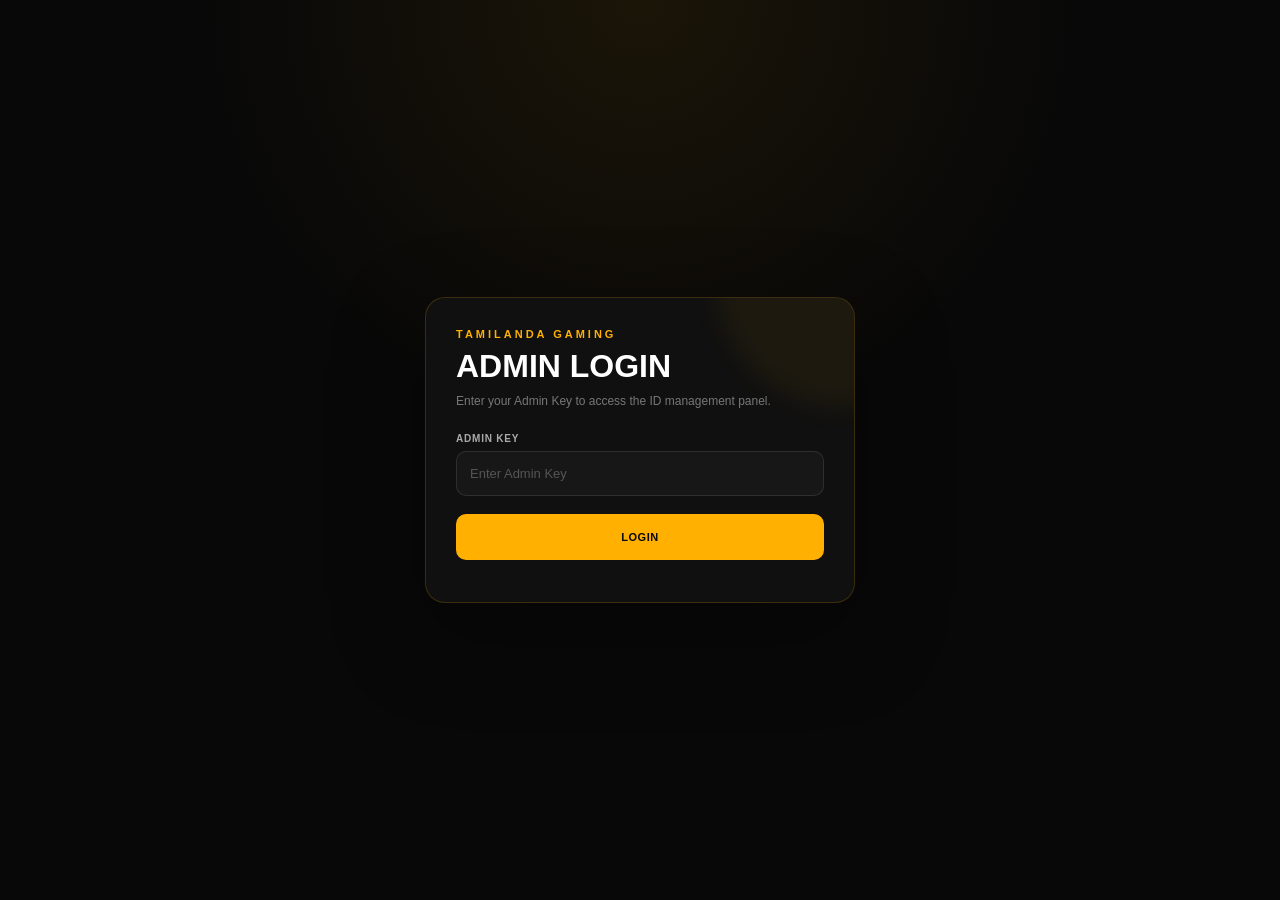
==== commit c35556e5: "Implement responsive design and 3D effects in admin.html Added responsive styles and 3D enhancements" ====
--- a/admin.html
+++ b/admin.html
@@ -1143,6 +1143,295 @@
 
 }
 
+
+/* =====================================================
+   ADMIN PREMIUM RESPONSIVE / 3D ENHANCEMENT
+   ===================================================== */
+
+html {
+    scroll-behavior: smooth;
+    -webkit-text-size-adjust: 100%;
+}
+
+body {
+    overflow-x: hidden;
+    -webkit-font-smoothing: antialiased;
+    text-rendering: optimizeLegibility;
+}
+
+.admin-container {
+    perspective: 1400px;
+}
+
+.admin-card {
+    position: relative;
+    transform-style: preserve-3d;
+    transition:
+        transform .55s cubic-bezier(.22,1,.36,1),
+        box-shadow .55s cubic-bezier(.22,1,.36,1),
+        border-color .3s ease;
+    will-change: transform;
+    overflow: hidden;
+}
+
+.admin-card::before {
+    content: "";
+    position: absolute;
+    inset: 0;
+    pointer-events: none;
+    border-radius: inherit;
+    background:
+        linear-gradient(
+            135deg,
+            rgba(255,255,255,.04),
+            transparent 31%,
+            transparent 70%,
+            rgba(255,176,0,.018)
+        );
+}
+
+.admin-card > * {
+    position: relative;
+    z-index: 1;
+    transform: translateZ(10px);
+}
+
+.admin-card:focus-within {
+    border-color: rgba(255,176,0,.26);
+    box-shadow: 0 24px 60px rgba(0,0,0,.28);
+    transform: translateY(-2px);
+}
+
+.field input,
+.field select,
+.field textarea,
+.saved-search input {
+    transition:
+        border-color .25s ease,
+        box-shadow .25s ease,
+        background .25s ease,
+        transform .25s ease;
+}
+
+.field input:focus,
+.field select:focus,
+.field textarea:focus,
+.saved-search input:focus {
+    background: #191919;
+    box-shadow:
+        0 0 0 3px rgba(255,176,0,.06),
+        0 10px 28px rgba(0,0,0,.18);
+    transform: translateY(-1px);
+}
+
+button {
+    transition:
+        transform .3s cubic-bezier(.22,1,.36,1),
+        box-shadow .3s ease,
+        border-color .25s ease,
+        background .25s ease,
+        filter .25s ease;
+}
+
+button:hover:not(:disabled) {
+    transform: translateY(-2px);
+}
+
+button:active:not(:disabled) {
+    transform: translateY(0) scale(.985);
+}
+
+.image-box {
+    transition:
+        border-color .3s ease,
+        background .3s ease,
+        transform .35s cubic-bezier(.22,1,.36,1);
+}
+
+.image-box:hover {
+    transform: translateY(-2px);
+    border-color: rgba(255,176,0,.25);
+    background: #101010;
+}
+
+.saved-item {
+    transition:
+        border-color .3s ease,
+        transform .4s cubic-bezier(.22,1,.36,1),
+        box-shadow .4s ease;
+}
+
+.saved-item:hover {
+    box-shadow: 0 18px 45px rgba(0,0,0,.24);
+}
+
+.login-box {
+    position: relative;
+    overflow: hidden;
+    box-shadow: 0 30px 90px rgba(0,0,0,.35);
+}
+
+.login-box::before {
+    content: "";
+    position: absolute;
+    width: 260px;
+    height: 260px;
+    top: -150px;
+    right: -120px;
+    border-radius: 50%;
+    background: rgba(255,176,0,.055);
+    filter: blur(12px);
+    animation: adminAmbient 12s ease-in-out infinite;
+}
+
+@keyframes adminAmbient {
+    0%,100% { transform: translate3d(0,0,0) scale(1); }
+    50% { transform: translate3d(-35px,30px,0) scale(1.08); }
+}
+
+.review-upload-box,
+.review-card {
+    transition:
+        transform .45s cubic-bezier(.22,1,.36,1),
+        box-shadow .45s ease,
+        border-color .3s ease;
+}
+
+@media (max-width: 650px) {
+
+    .admin-container {
+        width: 94%;
+        margin-top: 22px;
+        margin-bottom: 55px;
+    }
+
+    .page-heading {
+        margin-bottom: 20px;
+    }
+
+    h1 {
+        font-size: clamp(31px, 11vw, 46px);
+    }
+
+    .page-heading p {
+        font-size: 11px;
+        line-height: 1.65;
+    }
+
+    .admin-card {
+        padding: 15px;
+        margin-bottom: 14px;
+        border-radius: 15px;
+    }
+
+    .card-title {
+        margin-bottom: 15px;
+        font-size: 10px;
+        letter-spacing: 1.6px;
+    }
+
+    .form-grid {
+        gap: 12px;
+    }
+
+    input,
+    select {
+        min-height: 47px;
+        font-size: 12px;
+    }
+
+    textarea {
+        min-height: 155px;
+        font-size: 12px;
+    }
+
+    .image-grid {
+        gap: 9px;
+    }
+
+    .image-box {
+        padding: 12px;
+    }
+
+    .button-row {
+        display: grid;
+        grid-template-columns: 1fr;
+        gap: 9px;
+    }
+
+    .button-row button {
+        width: 100%;
+    }
+
+    .saved-search {
+        flex-direction: column;
+        align-items: stretch;
+        gap: 8px;
+    }
+
+    .saved-search-count {
+        text-align: right;
+        font-size: 10px;
+    }
+
+    .saved-item {
+        padding: 13px;
+        border-radius: 11px;
+    }
+
+    .saved-actions {
+        gap: 7px;
+    }
+
+    .small-btn {
+        min-height: 40px;
+    }
+
+    .login-box {
+        padding: 23px;
+        border-radius: 17px;
+    }
+
+}
+
+@media (max-width: 380px) {
+
+    .admin-container {
+        width: 95%;
+    }
+
+    .admin-card {
+        padding: 13px;
+    }
+
+    h1 {
+        font-size: 30px;
+    }
+
+    label {
+        font-size: 9px;
+    }
+
+    input,
+    select,
+    textarea {
+        font-size: 11px;
+    }
+
+}
+
+@media (prefers-reduced-motion: reduce) {
+
+    *,
+    *::before,
+    *::after {
+        animation: none !important;
+        transition: none !important;
+        scroll-behavior: auto !important;
+    }
+
+}
+
 </style>
 
 </head>
@@ -5441,6 +5730,85 @@
 
 </script>
 
+
+<script>
+document.addEventListener("DOMContentLoaded", function(){
+
+    const reduceMotion =
+        window.matchMedia(
+            "(prefers-reduced-motion: reduce)"
+        ).matches;
+
+    const finePointer =
+        window.matchMedia(
+            "(hover: hover) and (pointer: fine)"
+        ).matches;
+
+    if (reduceMotion || !finePointer) {
+        return;
+    }
+
+    document
+    .querySelectorAll(
+        ".admin-card, .saved-item, .login-box"
+    )
+    .forEach(function(card){
+
+        card.addEventListener(
+            "pointermove",
+            function(event){
+
+                const rect =
+                    card.getBoundingClientRect();
+
+                if (
+                    !rect.width ||
+                    !rect.height
+                ) {
+                    return;
+                }
+
+                const x =
+                    (event.clientX - rect.left) /
+                    rect.width;
+
+                const y =
+                    (event.clientY - rect.top) /
+                    rect.height;
+
+                const ry =
+                    (x - .5) * 2.8;
+
+                const rx =
+                    (.5 - y) * 2.2;
+
+                card.style.transform =
+                    `perspective(1100px)
+                     rotateX(${rx.toFixed(2)}deg)
+                     rotateY(${ry.toFixed(2)}deg)
+                     translateY(-2px)`;
+
+            },
+            {
+                passive: true
+            }
+        );
+
+        card.addEventListener(
+            "pointerleave",
+            function(){
+
+                card.style.transform =
+                    "";
+
+            }
+        );
+
+    });
+
+});
+</script>
+
 </body>
 
 </html>
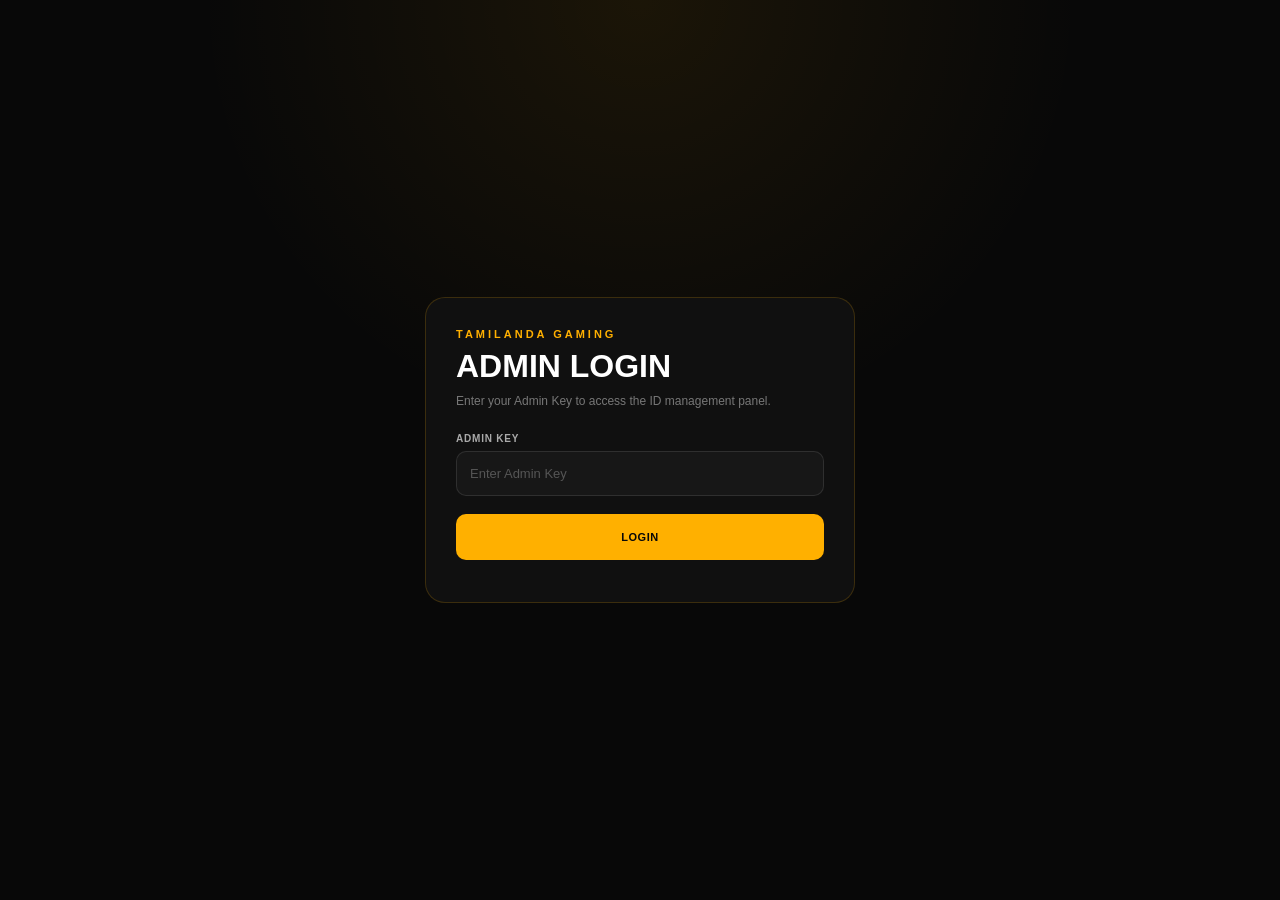
==== commit 5a0b8309: "Refactor sell request styles and functionality" ====
--- a/admin.html
+++ b/admin.html
@@ -1058,6 +1058,327 @@
     line-height:1.5;
 }
 
+
+/* =========================================================
+   SELL REQUESTS
+========================================================= */
+
+.sell-request-toolbar{
+    display:flex;
+    gap:10px;
+    align-items:center;
+    margin-bottom:14px;
+}
+
+.sell-request-toolbar input{
+    flex:1;
+}
+
+.sell-request-refresh{
+    min-height:45px;
+    padding:0 16px;
+    background:rgba(255,176,0,.10);
+    color:#ffb000;
+    border:1px solid rgba(255,176,0,.22);
+}
+
+.sell-request-list{
+    display:grid;
+    gap:14px;
+}
+
+.sell-request-empty{
+    padding:28px 18px;
+    border:1px dashed rgba(255,255,255,.09);
+    border-radius:14px;
+    text-align:center;
+    color:#666;
+    background:#111;
+    font-size:11px;
+    line-height:1.7;
+}
+
+.sell-request-card{
+    background:#151515;
+    border:1px solid rgba(255,255,255,.08);
+    border-radius:16px;
+    padding:16px;
+    transition:
+        border-color .25s ease,
+        transform .25s ease,
+        box-shadow .25s ease;
+}
+
+.sell-request-card:hover{
+    border-color:rgba(255,176,0,.22);
+    transform:translateY(-2px);
+    box-shadow:0 16px 40px rgba(0,0,0,.18);
+}
+
+.sell-request-top{
+    display:flex;
+    justify-content:space-between;
+    align-items:flex-start;
+    gap:14px;
+}
+
+.sell-request-title{
+    min-width:0;
+}
+
+.sell-request-title strong{
+    display:block;
+    font-size:15px;
+    line-height:1.35;
+    word-break:break-word;
+}
+
+.sell-request-title span{
+    display:block;
+    margin-top:5px;
+    color:#777;
+    font-size:10px;
+    line-height:1.5;
+    word-break:break-word;
+}
+
+.sell-request-status{
+    flex-shrink:0;
+    padding:6px 9px;
+    border-radius:8px;
+    border:1px solid rgba(255,176,0,.20);
+    background:rgba(255,176,0,.08);
+    color:#ffb000;
+    font-size:8px;
+    font-weight:900;
+    letter-spacing:1px;
+}
+
+.sell-request-grid{
+    display:grid;
+    grid-template-columns:repeat(2,minmax(0,1fr));
+    gap:10px;
+    margin-top:14px;
+}
+
+.sell-request-field{
+    padding:10px 11px;
+    background:#111;
+    border:1px solid rgba(255,255,255,.06);
+    border-radius:10px;
+}
+
+.sell-request-field small{
+    display:block;
+    color:#666;
+    font-size:8px;
+    font-weight:800;
+    letter-spacing:.8px;
+    text-transform:uppercase;
+}
+
+.sell-request-field strong{
+    display:block;
+    margin-top:5px;
+    color:#ddd;
+    font-size:11px;
+    line-height:1.5;
+    word-break:break-word;
+}
+
+.sell-request-note{
+    margin-top:10px;
+    padding:11px 12px;
+    border-left:2px solid rgba(255,176,0,.38);
+    background:#111;
+    border-radius:0 10px 10px 0;
+}
+
+.sell-request-note small{
+    color:#666;
+    font-size:8px;
+    font-weight:800;
+    letter-spacing:.8px;
+    text-transform:uppercase;
+}
+
+.sell-request-note p{
+    margin-top:5px;
+    color:#bbb;
+    font-size:11px;
+    line-height:1.6;
+    white-space:pre-wrap;
+    word-break:break-word;
+}
+
+.sell-request-images-title{
+    display:flex;
+    justify-content:space-between;
+    align-items:center;
+    gap:10px;
+    margin-top:16px;
+    margin-bottom:9px;
+}
+
+.sell-request-images-title strong{
+    font-size:10px;
+    color:#aaa;
+    letter-spacing:1px;
+}
+
+.sell-request-images-title span{
+    color:#666;
+    font-size:9px;
+}
+
+.sell-request-images{
+    display:grid;
+    grid-template-columns:repeat(3,minmax(0,1fr));
+    gap:9px;
+}
+
+.sell-request-image{
+    position:relative;
+    overflow:hidden;
+    min-height:130px;
+    background:#0d0d0d;
+    border:1px solid rgba(255,255,255,.07);
+    border-radius:10px;
+    cursor:pointer;
+}
+
+.sell-request-image img{
+    width:100%;
+    height:160px;
+    display:block;
+    object-fit:cover;
+    background:#0b0b0b;
+}
+
+.sell-request-image .image-number{
+    position:absolute;
+    top:7px;
+    left:7px;
+    padding:4px 6px;
+    border-radius:6px;
+    background:rgba(0,0,0,.70);
+    color:#fff;
+    font-size:8px;
+    font-weight:900;
+}
+
+.sell-request-image .image-error{
+    min-height:160px;
+    display:flex;
+    align-items:center;
+    justify-content:center;
+    padding:15px;
+    text-align:center;
+    color:#555;
+    font-size:9px;
+}
+
+.sell-request-actions{
+    display:flex;
+    gap:8px;
+    margin-top:14px;
+}
+
+.sell-request-actions a,
+.sell-request-actions button{
+    flex:1;
+}
+
+.contact-seller-btn{
+    background:rgba(50,200,100,.08);
+    color:#65d98a;
+    border:1px solid rgba(50,200,100,.16);
+}
+
+.view-seller-btn{
+    background:rgba(255,255,255,.06);
+    color:#ddd;
+    border:1px solid rgba(255,255,255,.10);
+}
+
+.sell-request-lightbox{
+    position:fixed;
+    inset:0;
+    z-index:500;
+    display:none;
+    align-items:center;
+    justify-content:center;
+    padding:20px;
+    background:rgba(0,0,0,.90);
+    backdrop-filter:blur(10px);
+}
+
+.sell-request-lightbox.show{
+    display:flex;
+}
+
+.sell-request-lightbox-content{
+    width:min(1100px,96vw);
+    max-height:92vh;
+    position:relative;
+    display:flex;
+    align-items:center;
+    justify-content:center;
+}
+
+.sell-request-lightbox-content img{
+    max-width:100%;
+    max-height:88vh;
+    width:auto;
+    height:auto;
+    object-fit:contain;
+    border-radius:12px;
+    box-shadow:0 30px 80px rgba(0,0,0,.55);
+}
+
+.sell-request-lightbox-close{
+    position:absolute;
+    top:-10px;
+    right:-10px;
+    width:42px;
+    height:42px;
+    border-radius:50%;
+    border:1px solid rgba(255,255,255,.12);
+    background:#171717;
+    color:#fff;
+    font-size:23px;
+    line-height:1;
+    cursor:pointer;
+}
+
+@media(max-width:650px){
+
+    .sell-request-toolbar{
+        flex-direction:column;
+        align-items:stretch;
+    }
+
+    .sell-request-images{
+        grid-template-columns:repeat(2,minmax(0,1fr));
+    }
+
+    .sell-request-grid{
+        grid-template-columns:1fr;
+    }
+
+    .sell-request-top{
+        flex-direction:column;
+    }
+
+    .sell-request-status{
+        align-self:flex-start;
+    }
+
+    .sell-request-actions{
+        flex-direction:column;
+    }
+}
+
 /* =========================================================
    MOBILE
 ========================================================= */
@@ -1139,295 +1460,6 @@
     .saved-search-count{
 
         text-align:right;
-    }
-
-}
-
-
-/* =====================================================
-   ADMIN PREMIUM RESPONSIVE / 3D ENHANCEMENT
-   ===================================================== */
-
-html {
-    scroll-behavior: smooth;
-    -webkit-text-size-adjust: 100%;
-}
-
-body {
-    overflow-x: hidden;
-    -webkit-font-smoothing: antialiased;
-    text-rendering: optimizeLegibility;
-}
-
-.admin-container {
-    perspective: 1400px;
-}
-
-.admin-card {
-    position: relative;
-    transform-style: preserve-3d;
-    transition:
-        transform .55s cubic-bezier(.22,1,.36,1),
-        box-shadow .55s cubic-bezier(.22,1,.36,1),
-        border-color .3s ease;
-    will-change: transform;
-    overflow: hidden;
-}
-
-.admin-card::before {
-    content: "";
-    position: absolute;
-    inset: 0;
-    pointer-events: none;
-    border-radius: inherit;
-    background:
-        linear-gradient(
-            135deg,
-            rgba(255,255,255,.04),
-            transparent 31%,
-            transparent 70%,
-            rgba(255,176,0,.018)
-        );
-}
-
-.admin-card > * {
-    position: relative;
-    z-index: 1;
-    transform: translateZ(10px);
-}
-
-.admin-card:focus-within {
-    border-color: rgba(255,176,0,.26);
-    box-shadow: 0 24px 60px rgba(0,0,0,.28);
-    transform: translateY(-2px);
-}
-
-.field input,
-.field select,
-.field textarea,
-.saved-search input {
-    transition:
-        border-color .25s ease,
-        box-shadow .25s ease,
-        background .25s ease,
-        transform .25s ease;
-}
-
-.field input:focus,
-.field select:focus,
-.field textarea:focus,
-.saved-search input:focus {
-    background: #191919;
-    box-shadow:
-        0 0 0 3px rgba(255,176,0,.06),
-        0 10px 28px rgba(0,0,0,.18);
-    transform: translateY(-1px);
-}
-
-button {
-    transition:
-        transform .3s cubic-bezier(.22,1,.36,1),
-        box-shadow .3s ease,
-        border-color .25s ease,
-        background .25s ease,
-        filter .25s ease;
-}
-
-button:hover:not(:disabled) {
-    transform: translateY(-2px);
-}
-
-button:active:not(:disabled) {
-    transform: translateY(0) scale(.985);
-}
-
-.image-box {
-    transition:
-        border-color .3s ease,
-        background .3s ease,
-        transform .35s cubic-bezier(.22,1,.36,1);
-}
-
-.image-box:hover {
-    transform: translateY(-2px);
-    border-color: rgba(255,176,0,.25);
-    background: #101010;
-}
-
-.saved-item {
-    transition:
-        border-color .3s ease,
-        transform .4s cubic-bezier(.22,1,.36,1),
-        box-shadow .4s ease;
-}
-
-.saved-item:hover {
-    box-shadow: 0 18px 45px rgba(0,0,0,.24);
-}
-
-.login-box {
-    position: relative;
-    overflow: hidden;
-    box-shadow: 0 30px 90px rgba(0,0,0,.35);
-}
-
-.login-box::before {
-    content: "";
-    position: absolute;
-    width: 260px;
-    height: 260px;
-    top: -150px;
-    right: -120px;
-    border-radius: 50%;
-    background: rgba(255,176,0,.055);
-    filter: blur(12px);
-    animation: adminAmbient 12s ease-in-out infinite;
-}
-
-@keyframes adminAmbient {
-    0%,100% { transform: translate3d(0,0,0) scale(1); }
-    50% { transform: translate3d(-35px,30px,0) scale(1.08); }
-}
-
-.review-upload-box,
-.review-card {
-    transition:
-        transform .45s cubic-bezier(.22,1,.36,1),
-        box-shadow .45s ease,
-        border-color .3s ease;
-}
-
-@media (max-width: 650px) {
-
-    .admin-container {
-        width: 94%;
-        margin-top: 22px;
-        margin-bottom: 55px;
-    }
-
-    .page-heading {
-        margin-bottom: 20px;
-    }
-
-    h1 {
-        font-size: clamp(31px, 11vw, 46px);
-    }
-
-    .page-heading p {
-        font-size: 11px;
-        line-height: 1.65;
-    }
-
-    .admin-card {
-        padding: 15px;
-        margin-bottom: 14px;
-        border-radius: 15px;
-    }
-
-    .card-title {
-        margin-bottom: 15px;
-        font-size: 10px;
-        letter-spacing: 1.6px;
-    }
-
-    .form-grid {
-        gap: 12px;
-    }
-
-    input,
-    select {
-        min-height: 47px;
-        font-size: 12px;
-    }
-
-    textarea {
-        min-height: 155px;
-        font-size: 12px;
-    }
-
-    .image-grid {
-        gap: 9px;
-    }
-
-    .image-box {
-        padding: 12px;
-    }
-
-    .button-row {
-        display: grid;
-        grid-template-columns: 1fr;
-        gap: 9px;
-    }
-
-    .button-row button {
-        width: 100%;
-    }
-
-    .saved-search {
-        flex-direction: column;
-        align-items: stretch;
-        gap: 8px;
-    }
-
-    .saved-search-count {
-        text-align: right;
-        font-size: 10px;
-    }
-
-    .saved-item {
-        padding: 13px;
-        border-radius: 11px;
-    }
-
-    .saved-actions {
-        gap: 7px;
-    }
-
-    .small-btn {
-        min-height: 40px;
-    }
-
-    .login-box {
-        padding: 23px;
-        border-radius: 17px;
-    }
-
-}
-
-@media (max-width: 380px) {
-
-    .admin-container {
-        width: 95%;
-    }
-
-    .admin-card {
-        padding: 13px;
-    }
-
-    h1 {
-        font-size: 30px;
-    }
-
-    label {
-        font-size: 9px;
-    }
-
-    input,
-    select,
-    textarea {
-        font-size: 11px;
-    }
-
-}
-
-@media (prefers-reduced-motion: reduce) {
-
-    *,
-    *::before,
-    *::after {
-        animation: none !important;
-        transition: none !important;
-        scroll-behavior: auto !important;
     }
 
 }
@@ -2305,6 +2337,83 @@
 </section>
 
 
+
+<!-- =====================================================
+     08 SELL REQUESTS
+===================================================== -->
+
+<section class="admin-card">
+
+<div class="card-title">
+    08 — SELL REQUESTS
+</div>
+
+<div class="saved-search sell-request-toolbar">
+
+<input
+    type="search"
+    id="sellRequestSearch"
+    placeholder="🔍 Search seller name, phone or level..."
+    autocomplete="off">
+
+<button
+    type="button"
+    class="small-btn sell-request-refresh"
+    id="refreshSellRequestsBtn">
+    ↻ REFRESH
+</button>
+
+<div
+    class="saved-search-count"
+    id="sellRequestCount">
+    0 Requests
+</div>
+
+</div>
+
+<div
+    class="sell-request-list"
+    id="sellRequestList">
+
+    <div class="sell-request-empty">
+        Loading seller requests...
+    </div>
+
+</div>
+
+</section>
+
+<!-- =====================================================
+     SELL REQUEST IMAGE LIGHTBOX
+===================================================== -->
+
+<div
+    class="sell-request-lightbox"
+    id="sellRequestLightbox"
+    onclick="closeSellRequestLightbox()">
+
+    <div
+        class="sell-request-lightbox-content"
+        onclick="event.stopPropagation()">
+
+        <button
+            type="button"
+            class="sell-request-lightbox-close"
+            onclick="closeSellRequestLightbox()"
+            aria-label="Close image preview">
+            ×
+        </button>
+
+        <img
+            id="sellRequestLightboxImg"
+            src=""
+            alt="Seller Screenshot Preview">
+
+    </div>
+
+</div>
+
+
 </main>
 
 </div>
@@ -2331,6 +2440,10 @@
 let allReviews = [];
 
 let reviewSearchTerm = "";
+
+let allSellRequests = [];
+
+let sellRequestSearchTerm = "";
 
 
 /* =========================================================
@@ -2529,6 +2642,8 @@
         await loadIDs();
 
         await loadReviews();
+
+        await loadSellRequests();
 
 
     }catch(error){
@@ -5694,6 +5809,949 @@
 }
 
 
+
+/* =========================================================
+   SELL REQUESTS
+========================================================= */
+
+async function loadSellRequests(){
+
+    const list =
+        document.getElementById(
+            "sellRequestList"
+        );
+
+    const count =
+        document.getElementById(
+            "sellRequestCount"
+        );
+
+    if(!list){
+        return;
+    }
+
+    list.innerHTML =
+        '<div class="sell-request-empty">Loading seller requests...</div>';
+
+    try{
+
+        const result =
+            await apiRequest(
+                "/api/sell-requests"
+            );
+
+        const requests =
+            Array.isArray(result)
+                ? result
+                : (
+                    result.requests ||
+                    result.data ||
+                    []
+                );
+
+        allSellRequests =
+            Array.isArray(requests)
+                ? requests
+                : [];
+
+        renderSellRequests(
+            allSellRequests
+        );
+
+    }catch(error){
+
+        allSellRequests =
+            [];
+
+        if(count){
+            count.textContent =
+                "0 Requests";
+        }
+
+        list.innerHTML =
+            '<div class="sell-request-empty">' +
+            '<strong>Failed to load seller requests.</strong>' +
+            '<br><br>' +
+            escapeHTML(
+                error.message
+            ) +
+            '</div>';
+
+    }
+
+}
+
+
+function getSellerRequestImageValue(
+    image
+){
+
+    if(!image){
+        return "";
+    }
+
+    if(
+        typeof image ===
+        "object"
+    ){
+
+        return String(
+            image.data ||
+            image.image ||
+            image.imageData ||
+            image.url ||
+            image.path ||
+            ""
+        ).trim();
+
+    }
+
+    return String(
+        image
+    ).trim();
+
+}
+
+
+function resolveSellerRequestImage(
+    image
+){
+
+    const value =
+        getSellerRequestImageValue(
+            image
+        );
+
+    if(!value){
+        return "";
+    }
+
+    if(
+        value.startsWith(
+            "data:image/"
+        )
+    ){
+
+        return value;
+
+    }
+
+    if(
+        value.startsWith(
+            "http://"
+        ) ||
+        value.startsWith(
+            "https://"
+        )
+    ){
+
+        return value;
+
+    }
+
+    const github =
+        "https://anonsktg.github.io/Tamilanda-Gaming";
+
+    if(
+        value.startsWith("/")
+    ){
+
+        return (
+            github +
+            value
+        );
+
+    }
+
+    if(
+        value.startsWith(
+            "assets/"
+        )
+    ){
+
+        return (
+            github +
+            "/" +
+            value
+        );
+
+    }
+
+    return value;
+
+}
+
+
+function sellerRequestWhatsAppURL(
+    phone,
+    sellerName
+){
+
+    let digits =
+        String(
+            phone || ""
+        ).replace(
+            /[^\d]/g,
+            ""
+        );
+
+    if(
+        digits.length === 10
+    ){
+
+        digits =
+            "91" +
+            digits;
+
+    }
+
+    if(!digits){
+        return "#";
+    }
+
+    const text =
+        "Hi " +
+        String(
+            sellerName ||
+            "Seller"
+        ) +
+        ", Tamilanda Gaming Admin here regarding your Free Fire ID submission.";
+
+    return (
+        "https://wa.me/" +
+        digits +
+        "?text=" +
+        encodeURIComponent(
+            text
+        )
+    );
+
+}
+
+
+function renderSellRequests(
+    requests
+){
+
+    const list =
+        document.getElementById(
+            "sellRequestList"
+        );
+
+    const count =
+        document.getElementById(
+            "sellRequestCount"
+        );
+
+    if(!list){
+        return;
+    }
+
+    const term =
+        String(
+            sellRequestSearchTerm ||
+            ""
+        )
+        .toLowerCase()
+        .trim();
+
+    const filtered =
+        requests.filter(
+            function(request){
+
+                if(!request){
+                    return false;
+                }
+
+                if(!term){
+                    return true;
+                }
+
+                const haystack =
+                    [
+                        request.id,
+                        request.sellerName,
+                        request.sellerPhone,
+                        request.accountLevel,
+                        request.primeLevel,
+                        request.vaultCollection,
+                        request.goldenElite,
+                        request.expectedPrice,
+                        request.sellerNote
+                    ]
+                    .map(
+                        function(value){
+                            return String(
+                                value || ""
+                            ).toLowerCase();
+                        }
+                    )
+                    .join(" ");
+
+                return haystack.includes(
+                    term
+                );
+
+            }
+        );
+
+    if(count){
+
+        count.textContent =
+            filtered.length +
+            (
+                filtered.length ===
+                1
+                    ? " Request"
+                    : " Requests"
+            );
+
+    }
+
+    if(!filtered.length){
+
+        list.innerHTML =
+            '<div class="sell-request-empty">' +
+            (
+                requests.length
+                    ? "No seller requests match your search."
+                    : "No seller requests submitted yet."
+            ) +
+            '</div>';
+
+        return;
+
+    }
+
+    list.innerHTML = "";
+
+    filtered.forEach(
+        function(request,index){
+
+            const card =
+                document.createElement(
+                    "article"
+                );
+
+            card.className =
+                "sell-request-card";
+
+            const sellerName =
+                request.sellerName ||
+                request.name ||
+                "Unknown Seller";
+
+            const sellerPhone =
+                request.sellerPhone ||
+                request.phone ||
+                request.whatsapp ||
+                "Not provided";
+
+            const status =
+                String(
+                    request.status ||
+                    "pending"
+                ).toUpperCase();
+
+            const created =
+                request.createdAt
+                    ? formatSellerRequestDate(
+                        request.createdAt
+                    )
+                    : "Date unavailable";
+
+            const images =
+                Array.isArray(
+                    request.images
+                )
+                    ? request.images
+                    : [];
+
+            const imageHTML =
+                images.length
+                    ? images.map(
+                        function(image,imageIndex){
+
+                            const src =
+                                resolveSellerRequestImage(
+                                    image
+                                );
+
+                            if(!src){
+                                return "";
+                            }
+
+                            return `
+                                <div
+                                    class="sell-request-image"
+                                    data-image-src="${escapeHTML(src)}"
+                                    data-image-alt="${escapeHTML(sellerName + " screenshot " + (imageIndex + 1))}">
+
+                                    <span class="image-number">
+                                        ${imageIndex + 1}
+                                    </span>
+
+                                    <img
+                                        src="${escapeHTML(src)}"
+                                        alt="${escapeHTML(sellerName + " seller screenshot " + (imageIndex + 1))}"
+                                        loading="lazy">
+                                </div>
+                            `;
+
+                        }
+                    ).join("")
+                    : '<div class="sell-request-empty" style="grid-column:1/-1;">No screenshots attached to this request.</div>';
+
+            card.innerHTML = `
+                <div class="sell-request-top">
+
+                    <div class="sell-request-title">
+                        <strong>
+                            ${escapeHTML(sellerName)}
+                        </strong>
+
+                        <span>
+                            Request:
+                            ${escapeHTML(
+                                request.id ||
+                                ("#" + (index + 1))
+                            )}
+                            ·
+                            ${escapeHTML(created)}
+                        </span>
+                    </div>
+
+                    <span class="sell-request-status">
+                        ${escapeHTML(status)}
+                    </span>
+
+                </div>
+
+                <div class="sell-request-grid">
+
+                    <div class="sell-request-field">
+                        <small>WhatsApp / Phone</small>
+                        <strong>
+                            ${escapeHTML(sellerPhone)}
+                        </strong>
+                    </div>
+
+                    <div class="sell-request-field">
+                        <small>Account Level</small>
+                        <strong>
+                            ${escapeHTML(
+                                request.accountLevel ||
+                                "Not provided"
+                            )}
+                        </strong>
+                    </div>
+
+                    <div class="sell-request-field">
+                        <small>Prime Level</small>
+                        <strong>
+                            ${escapeHTML(
+                                request.primeLevel ||
+                                "Not provided"
+                            )}
+                        </strong>
+                    </div>
+
+                    <div class="sell-request-field">
+                        <small>Vault Collection</small>
+                        <strong>
+                            ${escapeHTML(
+                                request.vaultCollection ||
+                                "Not provided"
+                            )}
+                        </strong>
+                    </div>
+
+                    <div class="sell-request-field">
+                        <small>Golden Elite</small>
+                        <strong>
+                            ${escapeHTML(
+                                request.goldenElite ||
+                                "Not provided"
+                            )}
+                        </strong>
+                    </div>
+
+                    <div class="sell-request-field">
+                        <small>Expected Price</small>
+                        <strong>
+                            ${escapeHTML(
+                                request.expectedPrice ||
+                                "Not provided"
+                            )}
+                        </strong>
+                    </div>
+
+                </div>
+
+                ${
+                    request.sellerNote ||
+                    request.note
+                        ? `
+                            <div class="sell-request-note">
+                                <small>Seller Note</small>
+                                <p>
+                                    ${escapeHTML(
+                                        request.sellerNote ||
+                                        request.note
+                                    )}
+                                </p>
+                            </div>
+                        `
+                        : ""
+                }
+
+                <div class="sell-request-images-title">
+                    <strong>
+                        SELLER SCREENSHOTS
+                    </strong>
+
+                    <span>
+                        ${images.length} image${
+                            images.length === 1
+                                ? ""
+                                : "s"
+                        }
+                    </span>
+                </div>
+
+                <div class="sell-request-images">
+                    ${imageHTML}
+                </div>
+
+                <div class="sell-request-actions">
+
+                    ${
+                        sellerPhone !==
+                        "Not provided"
+                            ? `
+                                <a
+                                    class="small-btn contact-seller-btn"
+                                    href="${escapeHTML(
+                                        sellerRequestWhatsAppURL(
+                                            sellerPhone,
+                                            sellerName
+                                        )
+                                    )}"
+                                    target="_blank"
+                                    rel="noopener noreferrer">
+
+                                    💬 CONTACT SELLER
+                                </a>
+                            `
+                            : ""
+                    }
+
+                    <button
+                        type="button"
+                        class="small-btn view-seller-btn"
+                        data-request-id="${escapeHTML(
+                            request.id || ""
+                        )}">
+
+                        📋 VIEW DETAILS
+                    </button>
+
+                </div>
+            `;
+
+            list.appendChild(
+                card
+            );
+
+            card
+                .querySelectorAll(
+                    ".sell-request-image"
+                )
+                .forEach(
+                    function(imageBox){
+
+                        imageBox.addEventListener(
+                            "click",
+                            function(){
+
+                                const src =
+                                    imageBox.dataset.imageSrc;
+
+                                const alt =
+                                    imageBox.dataset.imageAlt ||
+                                    "Seller Screenshot Preview";
+
+                                openSellRequestLightbox(
+                                    src,
+                                    alt
+                                );
+
+                            }
+                        );
+
+                    }
+                );
+
+            card
+                .querySelectorAll(
+                    "img"
+                )
+                .forEach(
+                    function(img){
+
+                        img.addEventListener(
+                            "error",
+                            function(){
+
+                                const parent =
+                                    img.parentElement;
+
+                                if(!parent){
+                                    return;
+                                }
+
+                                parent.innerHTML =
+                                    '<div class="image-error">Image could not be loaded.</div>' +
+                                    (
+                                        parent.querySelector(
+                                            ".image-number"
+                                        )?.outerHTML ||
+                                        ""
+                                    );
+
+                            }
+                        );
+
+                    }
+                );
+
+            const detailsButton =
+                card.querySelector(
+                    ".view-seller-btn"
+                );
+
+            if(detailsButton){
+
+                detailsButton.addEventListener(
+                    "click",
+                    function(){
+
+                        alert(
+                            formatSellerRequestDetails(
+                                request
+                            )
+                        );
+
+                    }
+                );
+
+            }
+
+        }
+    );
+
+}
+
+
+function formatSellerRequestDate(
+    value
+){
+
+    try{
+
+        const date =
+            new Date(
+                value
+            );
+
+        if(
+            Number.isNaN(
+                date.getTime()
+            )
+        ){
+
+            return String(
+                value
+            );
+
+        }
+
+        return date.toLocaleString(
+            "en-IN",
+            {
+                day:"2-digit",
+                month:"short",
+                year:"numeric",
+                hour:"2-digit",
+                minute:"2-digit"
+            }
+        );
+
+    }catch(error){
+
+        return String(
+            value
+        );
+
+    }
+
+}
+
+
+function formatSellerRequestDetails(
+    request
+){
+
+    const lines = [];
+
+    lines.push(
+        "SELL REQUEST DETAILS"
+    );
+
+    lines.push(
+        "--------------------"
+    );
+
+    lines.push(
+        "Seller: " +
+        (
+            request.sellerName ||
+            request.name ||
+            "Unknown"
+        )
+    );
+
+    lines.push(
+        "Phone / WhatsApp: " +
+        (
+            request.sellerPhone ||
+            request.phone ||
+            request.whatsapp ||
+            "Not provided"
+        )
+    );
+
+    lines.push(
+        "Account Level: " +
+        (
+            request.accountLevel ||
+            "Not provided"
+        )
+    );
+
+    lines.push(
+        "Prime Level: " +
+        (
+            request.primeLevel ||
+            "Not provided"
+        )
+    );
+
+    lines.push(
+        "Vault Collection: " +
+        (
+            request.vaultCollection ||
+            "Not provided"
+        )
+    );
+
+    lines.push(
+        "Golden Elite: " +
+        (
+            request.goldenElite ||
+            "Not provided"
+        )
+    );
+
+    lines.push(
+        "Expected Price: " +
+        (
+            request.expectedPrice ||
+            "Not provided"
+        )
+    );
+
+    lines.push(
+        "Status: " +
+        (
+            request.status ||
+            "pending"
+        )
+    );
+
+    lines.push(
+        "Submitted: " +
+        (
+            request.createdAt
+                ? formatSellerRequestDate(
+                    request.createdAt
+                )
+                : "Not provided"
+        )
+    );
+
+    lines.push(
+        ""
+    );
+
+    lines.push(
+        "Seller Note:"
+    );
+
+    lines.push(
+        request.sellerNote ||
+        request.note ||
+        "No note"
+    );
+
+    lines.push(
+        ""
+    );
+
+    lines.push(
+        "Screenshots: " +
+        (
+            Array.isArray(
+                request.images
+            )
+                ? request.images.length
+                : 0
+        )
+    );
+
+    return lines.join(
+        "\n"
+    );
+
+}
+
+
+function openSellRequestLightbox(
+    src,
+    alt
+){
+
+    const box =
+        document.getElementById(
+            "sellRequestLightbox"
+        );
+
+    const img =
+        document.getElementById(
+            "sellRequestLightboxImg"
+        );
+
+    if(
+        !box ||
+        !img ||
+        !src
+    ){
+
+        return;
+
+    }
+
+    img.src =
+        src;
+
+    img.alt =
+        alt ||
+        "Seller Screenshot Preview";
+
+    box.classList.add(
+        "show"
+    );
+
+    document.body.style.overflow =
+        "hidden";
+
+}
+
+
+function closeSellRequestLightbox(){
+
+    const box =
+        document.getElementById(
+            "sellRequestLightbox"
+        );
+
+    const img =
+        document.getElementById(
+            "sellRequestLightboxImg"
+        );
+
+    if(box){
+
+        box.classList.remove(
+            "show"
+        );
+
+    }
+
+    if(img){
+
+        img.src =
+            "";
+
+    }
+
+    document.body.style.overflow =
+        "";
+
+}
+
+
+document
+.getElementById(
+    "refreshSellRequestsBtn"
+)
+.addEventListener(
+    "click",
+    function(){
+
+        loadSellRequests();
+
+    }
+);
+
+
+document
+.getElementById(
+    "sellRequestSearch"
+)
+.addEventListener(
+    "input",
+    function(event){
+
+        sellRequestSearchTerm =
+            event.target.value;
+
+        renderSellRequests(
+            allSellRequests
+        );
+
+    }
+);
+
+
+document
+.addEventListener(
+    "keydown",
+    function(event){
+
+        if(
+            event.key ===
+            "Escape"
+        ){
+
+            closeSellRequestLightbox();
+
+        }
+
+    }
+);
+
+
 /* =========================================================
    RESTORE SESSION
 ========================================================= */
@@ -5726,89 +6784,12 @@
 
     loadReviews();
 
+    loadSellRequests();
+
 }
 
 </script>
 
-
-<script>
-document.addEventListener("DOMContentLoaded", function(){
-
-    const reduceMotion =
-        window.matchMedia(
-            "(prefers-reduced-motion: reduce)"
-        ).matches;
-
-    const finePointer =
-        window.matchMedia(
-            "(hover: hover) and (pointer: fine)"
-        ).matches;
-
-    if (reduceMotion || !finePointer) {
-        return;
-    }
-
-    document
-    .querySelectorAll(
-        ".admin-card, .saved-item, .login-box"
-    )
-    .forEach(function(card){
-
-        card.addEventListener(
-            "pointermove",
-            function(event){
-
-                const rect =
-                    card.getBoundingClientRect();
-
-                if (
-                    !rect.width ||
-                    !rect.height
-                ) {
-                    return;
-                }
-
-                const x =
-                    (event.clientX - rect.left) /
-                    rect.width;
-
-                const y =
-                    (event.clientY - rect.top) /
-                    rect.height;
-
-                const ry =
-                    (x - .5) * 2.8;
-
-                const rx =
-                    (.5 - y) * 2.2;
-
-                card.style.transform =
-                    `perspective(1100px)
-                     rotateX(${rx.toFixed(2)}deg)
-                     rotateY(${ry.toFixed(2)}deg)
-                     translateY(-2px)`;
-
-            },
-            {
-                passive: true
-            }
-        );
-
-        card.addEventListener(
-            "pointerleave",
-            function(){
-
-                card.style.transform =
-                    "";
-
-            }
-        );
-
-    });
-
-});
-</script>
-
 </body>
 
 </html>
